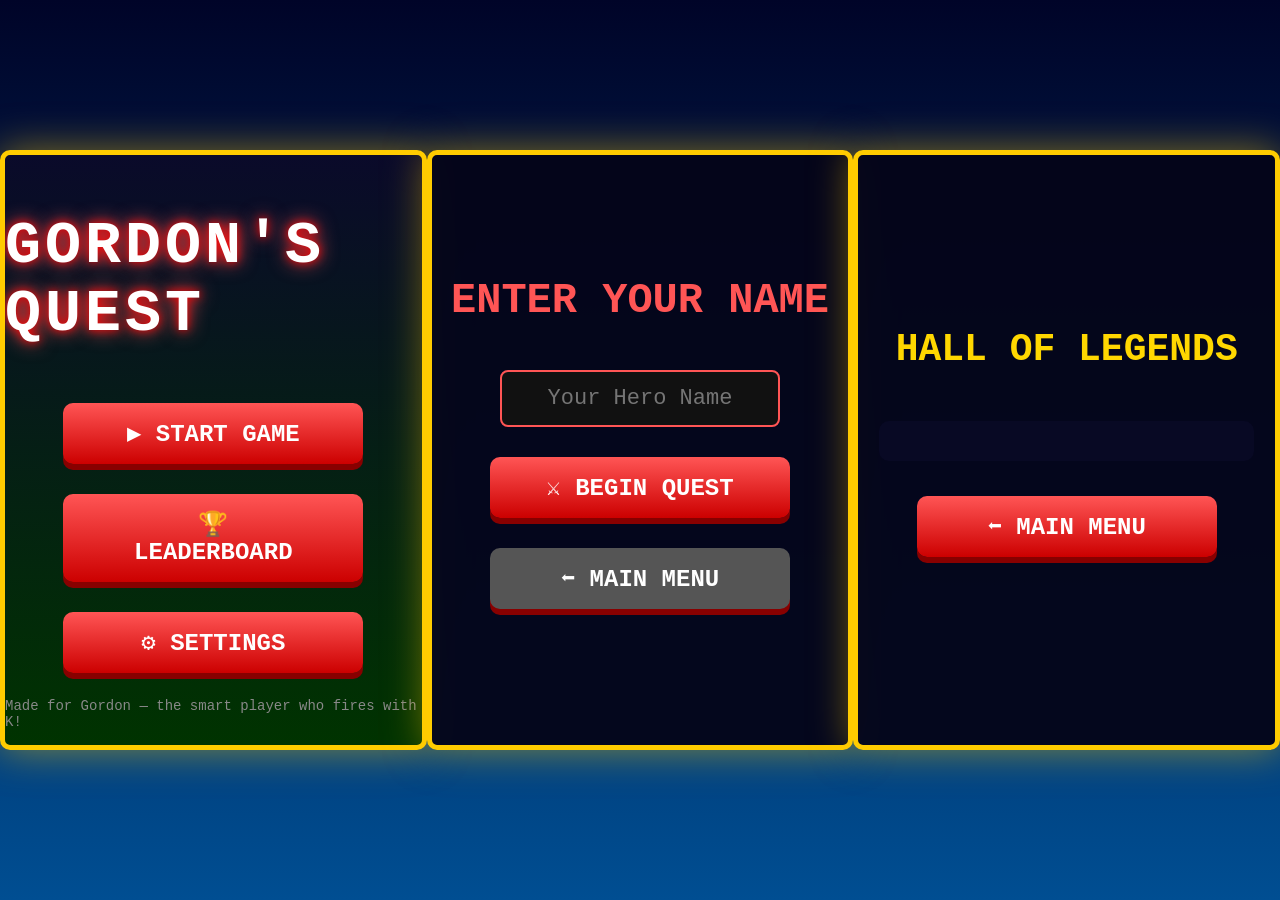
==== index.html @ d8ef6ba8 "Update index.html" ====
<!DOCTYPE html>
<html lang="en">
<head>
    <meta charset="UTF-8">
    <meta name="viewport" content="width=device-width, initial-scale=1.0">
    <title>Super Mario: Gordon's Quest</title>
    <style>
        * {
            margin: 0;
            padding: 0;
            box-sizing: border-box;
            font-family: 'Courier New', monospace;
        }
        body {
            background: linear-gradient(to bottom, #000428, #004e92);
            display: flex;
            justify-content: center;
            align-items: center;
            min-height: 100vh;
            overflow: hidden;
            color: white;
        }

        /* SCREENS */
        .screen {
            position: relative;
            width: 800px;
            height: 600px;
            background: #0a0a2a;
            border: 5px solid #ffcc00;
            border-radius: 10px;
            overflow: hidden;
            display: none;
            box-shadow: 0 0 40px rgba(255, 204, 0, 0.5);
        }

        #menuScreen {
            display: flex;
            flex-direction: column;
            justify-content: center;
            align-items: center;
            background: linear-gradient(to bottom, #0a0a2a, #003300);
        }

        .menu-title {
            font-size: 60px;
            margin-bottom: 40px;
            text-shadow: 0 0 10px #ff0000, 0 0 20px #ff5555;
            letter-spacing: 4px;
        }

        .menu-btn {
            background: linear-gradient(to bottom, #ff5555, #cc0000);
            color: white;
            border: none;
            padding: 16px 50px;
            font-size: 24px;
            margin: 15px 0;
            width: 300px;
            border-radius: 10px;
            cursor: pointer;
            box-shadow: 0 6px 0 #880000;
            font-weight: bold;
        }

        .menu-btn:hover {
            transform: translateY(-4px);
            box-shadow: 0 10px 0 #880000;
        }

        .auth-screen {
            display: flex;
            flex-direction: column;
            justify-content: center;
            align-items: center;
            background: rgba(5, 5, 25, 0.95);
        }

        input {
            padding: 14px;
            font-size: 22px;
            width: 280px;
            text-align: center;
            background: #111;
            color: white;
            border: 2px solid #ff5555;
            border-radius: 8px;
            margin: 15px 0;
        }

        #leaderboardList {
            width: 90%;
            max-height: 350px;
            overflow-y: auto;
            background: rgba(10, 10, 40, 0.7);
            border-radius: 10px;
            padding: 20px;
            margin: 20px 0;
        }

        .lb-entry {
            display: flex;
            justify-content: space-between;
            padding: 12px 0;
            border-bottom: 1px solid #444;
            font-size: 20px;
        }

        #settingsPanel {
            position: absolute;
            top: 50%;
            left: 50%;
            transform: translate(-50%, -50%);
            background: rgba(5, 5, 30, 0.95);
            color: #ffcc00;
            padding: 30px;
            border-radius: 12px;
            width: 85%;
            max-width: 500px;
            display: none;
            z-index: 10;
            border: 3px solid #ff5555;
        }

        .close-btn {
            position: absolute;
            top: 15px;
            right: 20px;
            background: #ff5555;
            color: white;
            border: none;
            width: 36px;
            height: 36px;
            border-radius: 50%;
            font-size: 20px;
            font-weight: bold;
            cursor: pointer;
        }

        #gameContainer canvas {
            display: block;
        }

        #hud, #bossHealthBar, #fireTimerDisplay, #flagInfo, #rainbowTimerDisplay {
            position: absolute;
            color: white;
            font-weight: bold;
            text-shadow: 2px 2px 0 #000;
            z-index: 15;
        }

        #hud { top: 20px; left: 20px; font-size: 22px; }
        #bossHealthBar { top: 20px; right: 20px; background: rgba(0,0,0,0.6); padding: 12px; border-radius: 10px; display: none; }
        #fireTimerDisplay { top: 70px; left: 20px; color: #ff6600; font-size: 20px; display: none; }
        #flagInfo { top: 100px; left: 20px; color: #ffff00; font-size: 20px; }
        #rainbowTimerDisplay { top: 130px; left: 20px; color: #ff00ff; font-size: 20px; display: none; }

        #bossHealth {
            height: 16px;
            background: linear-gradient(to right, #ff0000, #ffff00, #00ff00);
            border-radius: 8px;
            margin-top: 8px;
        }

        #modal {
            position: absolute;
            top: 50%;
            left: 50%;
            transform: translate(-50%, -50%);
            background: rgba(0, 0, 0, 0.92);
            color: white;
            padding: 50px;
            border-radius: 15px;
            text-align: center;
            z-index: 30;
            display: none;
            border: 4px solid #ffcc00;
        }

        #modal h2 {
            font-size: 56px;
            margin-bottom: 25px;
            color: #ff5555;
        }

        #modal p {
            font-size: 26px;
            margin-bottom: 30px;
            color: #ffcc00;
            line-height: 1.4;
        }

        #restartBtn {
            font-size: 22px;
            padding: 14px 50px;
            margin-top: 20px;
            background: linear-gradient(to bottom, #00ccff, #0066cc);
            color: white;
            border: none;
            border-radius: 10px;
            cursor: pointer;
            font-weight: bold;
            box-shadow: 0 6px 0 #004488;
        }

        #restartBtn:hover {
            background: linear-gradient(to bottom, #33ddff, #0088dd);
            transform: translateY(-3px);
            box-shadow: 0 8px 0 #004488;
        }

        button {
            font-size: 22px;
            padding: 14px 50px;
            margin-top: 20px;
            background: linear-gradient(to bottom, #ffcc00, #ff9900);
            color: #000;
            border: none;
            border-radius: 10px;
            cursor: pointer;
            font-weight: bold;
            box-shadow: 0 6px 0 #cc7a00;
        }

        button:hover {
            background: linear-gradient(to bottom, #ffdd55, #ffa500);
            transform: translateY(-3px);
            box-shadow: 0 8px 0 #cc7a00;
        }

        #controls {
            position: absolute;
            bottom: 20px;
            left: 20px;
            color: #aaa;
            font-size: 16px;
        }

        #credit {
            position: absolute;
            bottom: 15px;
            color: #888;
            font-size: 14px;
        }
    </style>
</head>
<body>
    <div id="menuScreen" class="screen" style="display:flex;">
        <h1 class="menu-title">GORDON'S QUEST</h1>
        <button class="menu-btn" onclick="showLogin()">▶️ START GAME</button>
        <button class="menu-btn" onclick="showLeaderboard()">🏆 LEADERBOARD</button>
        <button class="menu-btn" onclick="showSettings()">⚙️ SETTINGS</button>
        <div id="credit">Made for Gordon — the smart player who fires with K!</div>
    </div>

    <div id="loginScreen" class="screen auth-screen">
        <h2 style="font-size:42px; margin-bottom:30px; color:#ff5555;">ENTER YOUR NAME</h2>
        <input type="text" id="playerName" value="" maxlength="12" placeholder="Your Hero Name">
        <button class="menu-btn" onclick="startGame()">⚔️ BEGIN QUEST</button>
        <button class="menu-btn" style="background:#555;" onclick="showMenu()">⬅️ MAIN MENU</button>
    </div>

    <div id="leaderboardScreen" class="screen auth-screen">
        <h2 style="font-size:38px; margin-bottom:30px; color:gold;">HALL OF LEGENDS</h2>
        <div id="leaderboardList"></div>
        <button class="menu-btn" onclick="showMenu()">⬅️ MAIN MENU</button>
    </div>

    <div id="settingsPanel">
        <button class="close-btn" onclick="hideSettings()">✕</button>
        <h3 style="font-size:28px; margin-bottom:25px; color:#ffcc00;">🎮 SETTINGS</h3>
        <div style="display:flex; justify-content:space-between; margin:18px 0; font-size:20px;">
            <span>Fire Key:</span>
            <input type="text" id="fireKeyInput" value="K" maxlength="1" style="padding:10px; width:60px; text-align:center; background:#111; color:white; border:2px solid #ff5555; border-radius:6px; font-size:18px;">
        </div>
        <button class="menu-btn" onclick="saveSettings()" style="margin-top:25px;">💾 SAVE & APPLY</button>
    </div>

    <div id="gameContainer" class="screen">
        <canvas id="gameCanvas" width="800" height="600"></canvas>
        <div id="hud">
            <div>Level: <span id="level">1</span></div>
            <div>Score: <span id="score">0</span></div>
            <div>Coins: <span id="coins">0</span></div>
            <div>Lives: <span id="lives">3</span></div>
        </div>
        <div id="flagInfo">📍 Flag at X:2100 | Your Position: <span id="playerX">100</span></div>
        <div id="fireTimerDisplay">🔥 Fire Power: <span id="fireTime">15</span>s</div>
        <div id="rainbowTimerDisplay">🌈 Aura of Gordon: <span id="rainbowTime">67</span>s</div>
        <div id="bossHealthBar">
            BOWSER<br>
            <div id="bossHealth" style="width:200px;"></div>
        </div>
        <div id="modal">
            <h2 id="modalTitle">Level Complete!</h2>
            <p id="modalText">Score: 0</p>
            <button id="modalBtn" onclick="handleModalAction()">Next</button>
            <button id="restartBtn" onclick="restartFromModal()" style="display:none;">↻ Restart Game</button>
        </div>
        <div id="controls">WASD / Arrows: Move | W/↑/Space: Jump | K: Fire/Flight</div>
    </div>

    <script>
        // ===== CONFIG & STATE =====
        let currentPlayer = "";
        let fireKey = "K";
        let LB_KEY = 'mario_final_v42';
        let shake = { x: 0, y: 0, time: 0 };
        let particles = [];
        let rainbowInput = "";
        let rainbowCode = "lord67";

        // Initialize leaderboard
        if (!localStorage.getItem(LB_KEY)) {
            localStorage.setItem(LB_KEY, JSON.stringify([
                {name: 'MARIO', score: 8000},
                {name: 'LUIGI', score: 7200},
                {name: 'PEACH', score: 6500},
                {name: 'YOSHI', score: 5800},
                {name: 'TOAD', score: 5000}
            ]));
        }

        // ===== SCREEN NAVIGATION =====
        function showScreen(id) {
            document.querySelectorAll('.screen').forEach(s => s.style.display = 'none');
            document.getElementById(id).style.display = 'flex';
        }

        function showMenu() { 
            showScreen('menuScreen');
            if (window.gameLoopId) {
                cancelAnimationFrame(window.gameLoopId);
                window.gameLoopId = null;
            }
            // Reset all game variables
            game = null;
            player = null;
            boss = null;
            platforms = [];
            coins = [];
            enemies = [];
            powerUps = [];
            fireballs = [];
            bossFireballs = [];
        }

        function showLogin() { 
            showScreen('loginScreen');
            document.getElementById('playerName').value = '';
        }

        function showSettings() {
            document.getElementById('fireKeyInput').value = fireKey;
            document.getElementById('settingsPanel').style.display = 'block';
        }

        function hideSettings() { 
            document.getElementById('settingsPanel').style.display = 'none';
        }

        function saveSettings() {
            const key = document.getElementById('fireKeyInput').value.toUpperCase();
            if (key && key.length === 1) {
                fireKey = key;
                hideSettings();
                alert(`✅ Fire key set to: ${key}`);
            } else {
                alert("❌ Please enter a single key (e.g., K)");
            }
        }

        function updateLeaderboard() {
            const lb = document.getElementById('leaderboardList');
            const scores = JSON.parse(localStorage.getItem(LB_KEY));
            lb.innerHTML = scores.map((s, i) => 
                `<div class="lb-entry">
                    <span>${i+1}. ${s.name || 'Anonymous'}</span>
                    <span style="color:gold;">${s.score.toLocaleString()}</span>
                </div>`
            ).join('');
        }

        function showLeaderboard() {
            updateLeaderboard();
            showScreen('leaderboardScreen');
        }

        function startGame() {
            currentPlayer = document.getElementById('playerName').value.trim() || "Player";
            if (currentPlayer.length < 2) {
                alert("Name must be at least 2 characters!");
                return;
            }
            showScreen('gameContainer');
            initGame();
        }

        // ===== GAME ENGINE =====
        const canvas = document.getElementById('gameCanvas');
        const ctx = canvas.getContext('2d');
        
        const GRAVITY = 0.6;
        const JUMP_FORCE = -13;
        const MOVE_SPEED = 7;

        let game = {
            score: 0,
            coins: 0,
            lives: 3, // ✅ FIXED: Lives start at 3 and decrease
            currentLevel: 1,
            gameOver: false,
            cameraX: 0,
            levelComplete: false
        };

        let keys = {};

        const player = {
            x: 100,
            y: 400,
            width: 32,
            height: 32,
            velX: 0,
            velY: 0,
            jumping: false,
            grounded: false,
            powerUp: 'small',
            invincible: false,
            invincibleTimer: 0,
            fireTimer: 0,
            fireMaxTime: 900,
            facing: 1,
            lastFireTime: 0,
            isRainbow: false,
            rainbowTimer: 0,
            isFlying: false,
            flightPower: 0
        };

        let boss = {
            active: false,
            x: 1800,
            y: 550 - 64,
            width: 64,
            height: 64,
            health: 5,
            maxHealth: 5,
            fireCooldown: 0
        };

        // ===== LEVELS (11 LEVELS WITH LEVEL 3 FIXED) =====
        const levels = [
            {
                platforms: [
                    {x:0,y:550,w:600,h:50},
                    {x:700,y:550,w:400,h:50},
                    {x:1200,y:550,w:600,h:50},
                    {x:400,y:450,w:150,h:20},
                    {x:700,y:400,w:150,h:20},
                    {x:1000,y:350,w:150,h:20}
                ],
                coins: [{x:450,y:430},{x:750,y:380},{x:1050,y:330},{x:300,y:530}],
                enemies: [{x:850,y:518,type:'GOOMBA'},{x:1350,y:518,type:'KOOPA'}],
                powerUps: [{x:450,y:418,type:'mushroom'}],
                flag: {x:1700,y:550}
            },
            {
                platforms: [
                    {x:0,y:550,w:400,h:50},
                    {x:500,y:550,w:200,h:50},
                    {x:800,y:550,w:300,h:50},
                    {x:1200,y:550,w:400,h:50},
                    {x:1700,y:550,w:400,h:50},
                    {x:300,y:450,w:120,h:20},
                    {x:550,y:400,w:120,h:20}
                ],
                coins: [{x:350,y:430},{x:600,y:380},{x:850,y:530},{x:1100,y:530}],
                enemies: [
                    {x:650,y:518,type:'GOOMBA'},
                    {x:1050,y:518,type:'KOOPA'}
                ],
                powerUps: [{x:850,y:518,type:'fireFlower'}],
                flag: {x:2000,y:550}
            },
            {
                platforms: [
                    {x:0,y:550,w:300,h:50},
                    {x:400,y:550,w:150,h:50},
                    {x:650,y:550,w:150,h:50},
                    {x:900,y:550,w:200,h:50},
                    {x:1200,y:550,w:150,h:50},
                    {x:200,y:450,w:100,h:20},
                    {x:400,y:400,w:100,h:20},
                    {x:650,y:400,w:100,h:20},
                    {x:900,y:400,w:100,h:20},
                    {x:1300,y:500,w:100,h:20},
                    {x:1450,y:450,w:100,h:20},
                    {x:1600,y:400,w:100,h:20},
                    {x:1750,y:450,w:100,h:20},
                    {x:1900,y:500,w:100,h:20},
                    {x:2050,y:550,w:100,h:50}
                ],
                coins: [
                    {x:250,y:430},
                    {x:450,y:380},
                    {x:650,y:530},
                    {x:1325,y:480},
                    {x:1475,y:430},
                    {x:1625,y:380},
                    {x:1775,y:430},
                    {x:1925,y:480}
                ],
                enemies: [
                    {x:450,y:518,type:'GOOMBA'},
                    {x:750,y:518,type:'KOOPA'},
                    {x:1350,y:468,type:'GOOMBA'},
                    {x:1500,y:418,type:'KOOPA'},
                    {x:1650,y:368,type:'GOOMBA'}
                ],
                powerUps: [
                    {x:250,y:432,type:'mushroom'},
                    {x:1800,y:432,type:'fireFlower'}
                ],
                flag: {x:2100,y:550}
            },
            {
                platforms: [
                    {x:0,y:550,w:300,h:50},
                    {x:400,y:500,w:100,h:20},
                    {x:600,y:450,w:100,h:20},
                    {x:800,y:400,w:100,h:20},
                    {x:1000,y:450,w:100,h:20},
                    {x:1200,y:500,w:100,h:20},
                    {x:1400,y:550,w:500,h:50}
                ],
                coins: [{x:450,y:480},{x:650,y:430},{x:850,y:380},{x:1050,y:430}],
                enemies: [
                    {x:450,y:468,type:'GOOMBA'},
                    {x:650,y:418,type:'KOOPA'},
                    {x:850,y:368,type:'GOOMBA'}
                ],
                flag: {x:1800,y:550}
            },
            {
                platforms: [
                    {x:0,y:550,w:200,h:50},
                    {x:300,y:500,w:80,h:20},
                    {x:500,y:450,w:80,h:20},
                    {x:700,y:400,w:80,h:20},
                    {x:900,y:350,w:80,h:20},
                    {x:1100,y:400,w:80,h:20},
                    {x:1300,y:450,w:80,h:20},
                    {x:1500,y:550,w:400,h:50}
                ],
                coins: [{x:340,y:480},{x:540,y:430},{x:740,y:380},{x:940,y:330}],
                enemies: [
                    {x:350,y:468,type:'GOOMBA'},
                    {x:550,y:418,type:'KOOPA'},
                    {x:750,y:368,type:'GOOMBA'},
                    {x:950,y:318,type:'KOOPA'}
                ],
                flag: {x:1800,y:550}
            },
            {
                platforms: [
                    {x:0,y:550,w:250,h:50},
                    {x:350,y:500,w:90,h:20},
                    {x:550,y:450,w:90,h:20},
                    {x:750,y:400,w:90,h:20},
                    {x:950,y:350,w:90,h:20},
                    {x:1150,y:400,w:90,h:20},
                    {x:1350,y:450,w:90,h:20},
                    {x:1550,y:550,w:350,h:50}
                ],
                coins: [
                    {x:395,y:480},
                    {x:595,y:430},
                    {x:795,y:380},
                    {x:995,y:330},
                    {x:1195,y:430}
                ],
                enemies: [
                    {x:400,y:468,type:'GOOMBA'},
                    {x:600,y:418,type:'KOOPA'},
                    {x:800,y:368,type:'GOOMBA'},
                    {x:1000,y:318,type:'KOOPA'}
                ],
                flag: {x:1800,y:550}
            },
            {
                platforms: [
                    {x:0,y:550,w:300,h:50},
                    {x:400,y:520,w:100,h:20},
                    {x:600,y:490,w:100,h:20},
                    {x:800,y:460,w:100,h:20},
                    {x:1000,y:490,w:100,h:20},
                    {x:1200,y:520,w:100,h:20},
                    {x:1400,y:550,w:500,h:50}
                ],
                coins: [
                    {x:450,y:500},
                    {x:650,y:470},
                    {x:850,y:440},
                    {x:1050,y:470},
                    {x:1250,y:500}
                ],
                enemies: [
                    {x:450,y:488,type:'GOOMBA'},
                    {x:650,y:458,type:'KOOPA'},
                    {x:850,y:428,type:'GOOMBA'}
                ],
                flag: {x:1800,y:550}
            },
            {
                platforms: [
                    {x:0,y:550,w:200,h:50},
                    {x:300,y:530,w:80,h:20},
                    {x:500,y:510,w:80,h:20},
                    {x:700,y:490,w:80,h:20},
                    {x:900,y:510,w:80,h:20},
                    {x:1100,y:530,w:80,h:20},
                    {x:1300,y:550,w:300,h:50}
                ],
                coins: [
                    {x:340,y:510},
                    {x:540,y:490},
                    {x:740,y:470},
                    {x:940,y:490}
                ],
                enemies: [
                    {x:350,y:508,type:'GOOMBA'},
                    {x:550,y:488,type:'KOOPA'},
                    {x:750,y:468,type:'GOOMBA'},
                    {x:950,y:488,type:'KOOPA'}
                ],
                flag: {x:1500,y:550}
            },
            {
                platforms: [
                    {x:0,y:550,w:250,h:50},
                    {x:350,y:540,w:90,h:20},
                    {x:550,y:530,w:90,h:20},
                    {x:750,y:520,w:90,h:20},
                    {x:950,y:530,w:90,h:20},
                    {x:1150,y:540,w:90,h:20},
                    {x:1350,y:550,w:350,h:50}
                ],
                coins: [
                    {x:395,y:520},
                    {x:595,y:510},
                    {x:795,y:500},
                    {x:995,y:510}
                ],
                enemies: [
                    {x:400,y:518,type:'GOOMBA'},
                    {x:600,y:508,type:'KOOPA'},
                    {x:800,y:508,type:'GOOMBA'}
                ],
                flag: {x:1600,y:550}
            },
            {
                platforms: [
                    {x:0,y:550,w:800,h:50},
                    {x:1000,y:550,w:800,h:50},
                    {x:400,y:450,w:120,h:20},
                    {x:1400,y:450,w:120,h:20}
                ],
                isBossLevel: true,
                flag: {x:1700,y:550}
            },
            {
                platforms: [{x:0,y:550,w:500,h:50},{x:600,y:550,w:500,h:50}],
                flag: {x:1000,y:550}
            }
        ];

        let platforms = [], coins = [], enemies = [], powerUps = [], fireballs = [], bossFireballs = [];

        // ===== INPUT HANDLING =====
        document.addEventListener('keydown', (e) => {
            keys[e.code] = true;
            if (e.code === 'KeyA') keys['ArrowLeft'] = true;
            if (e.code === 'KeyD') keys['ArrowRight'] = true;
            
            // ✅ RAINBOW CODE: Type "lord67"
            rainbowInput += e.key.toLowerCase();
            if (rainbowInput.endsWith(rainbowCode)) {
                activateRainbowMode();
                rainbowInput = "";
            }
            if (rainbowInput.length > 10) rainbowInput = rainbowInput.slice(-10);
            
            if ((e.code === 'Space' || e.code === 'KeyW' || e.code === 'ArrowUp') && player.grounded) {
                player.velY = JUMP_FORCE;
                player.grounded = false;
                screenShake(3, 8);
            }
            
            if (e.key.toUpperCase() === fireKey && player.powerUp === 'fire') {
                shootFireball();
            }
            
            // ✅ FIXED: Press K during aura to fly up 20px
            if (e.key.toUpperCase() === fireKey && player.isRainbow && !player.isFlying) {
                player.isFlying = true;
                player.flightPower = 20; // 20px upward boost
                player.velY = -10; // Strong upward velocity
                createParticles(player.x + 16, player.y, 10, { color: '#00ffff', size: 3, life: 20 });
                screenShake(5, 10);
            }
            
            if (e.key.toUpperCase() === fireKey && boss.active) {
                boss.health--;
                createParticles(boss.x, boss.y, 15, { color: '#ff5555', size: 3, life: 30 });
                screenShake(8, 15);
                if (boss.health <= 0) {
                    boss.active = false;
                    game.score += 5000;
                    updateHUD();
                    setTimeout(() => completeLevel(), 500);
                }
            }
        });

        document.addEventListener('keyup', (e) => {
            keys[e.code] = false;
            if (e.code === 'KeyA') keys['ArrowLeft'] = false;
            if (e.code === 'KeyD') keys['ArrowRight'] = false;
        });

        // ===== GAME FUNCTIONS =====
        function initGame() {
            resetGame();
            gameLoop();
        }

        function resetGame() {
            game = { score: 0, coins: 0, lives: 3, currentLevel: 1, gameOver: false, cameraX: 0, levelComplete: false };
            player.powerUp = 'small';
            player.invincible = false;
            player.invincibleTimer = 0;
            player.fireTimer = 0;
            player.facing = 1;
            player.lastFireTime = 0;
            player.isRainbow = false;
            player.rainbowTimer = 0;
            player.isFlying = false;
            player.flightPower = 0;
            loadLevel(1);
            updateHUD();
            document.getElementById('modal').style.display = 'none';
            document.getElementById('bossHealthBar').style.display = 'none';
            document.getElementById('fireTimerDisplay').style.display = 'none';
            document.getElementById('rainbowTimerDisplay').style.display = 'none';
        }

        function loadLevel(levelNum) {
            const level = levels[levelNum - 1];
            if (!level) {
                showModal('🏆 QUEST COMPLETE!', `You saved the kingdom!\nFinal Score: ${game.score.toLocaleString()}`, 'Main Menu', 'menu');
                return;
            }
            
            platforms = level.platforms.map(p => ({...p}));
            coins = level.coins ? level.coins.map(c => ({...c, collected: false})) : [];
            enemies = level.enemies ? level.enemies.map(e => ({...e, active: true, direction: 1, speed: e.speed || (e.type.includes('FAST') ? 2.5 : e.type.includes('LAVA') ? 2 : e.type.includes('FLYING') ? 0.5 : (e.type === 'GOOMBA' ? 1.5 : 1))})) : [];
            powerUps = level.powerUps ? level.powerUps.map(p => ({...p, collected: false})) : [];
            fireballs = [];
            bossFireballs = [];
            
            player.x = 100;
            player.y = 400;
            player.velX = 0;
            player.velY = 0;
            game.cameraX = 0;
            game.levelComplete = false;
            
            boss = {
                active: level.isBossLevel,
                x: 1800,
                y: 550 - 64,
                width: 64,
                height: 64,
                health: 5,
                maxHealth: 5,
                fireCooldown: 0
            };
            
            document.getElementById('bossHealthBar').style.display = level.isBossLevel ? 'block' : 'none';
        }

        function activateRainbowMode() {
            player.isRainbow = true;
            player.rainbowTimer = 4020; // 67 seconds at 60fps
            game.score += 1000;
            updateHUD();
            screenShake(15, 30);
            alert("🌈 GORDON'S AURA ACTIVATED!\nPress K to fly up 20px! You're invincible for 67s!");
        }

        function shootFireball() {
            const now = Date.now();
            
            if (now - player.lastFireTime < 1000) return;
            
            player.lastFireTime = now;
            
            if (keys['ArrowLeft'] || keys['KeyA']) player.facing = -1;
            else if (keys['ArrowRight'] || keys['KeyD']) player.facing = 1;
            
            fireballs.push({
                x: player.x + (player.facing > 0 ? player.width : 0),
                y: player.y + player.height / 2,
                vx: player.facing * 8,
                vy: 0.5,
                radius: 8
            });
            
            createParticles(
                player.x + (player.facing > 0 ? player.width : 0), 
                player.y + 16, 
                5, 
                { color: '#ff6600', size: 2, life: 15 }
            );
        }

        function screenShake(intensity = 5, duration = 10) {
            shake.time = duration;
            shake.intensity = intensity;
        }

        function createParticles(x, y, count, options = {}) {
            const { color = '#ffffff', size = 2, life = 20 } = options;
            for (let i = 0; i < count; i++) {
                particles.push({
                    x, y,
                    vx: (Math.random() - 0.5) * 6,
                    vy: (Math.random() - 0.5) * 6,
                    radius: size + Math.random() * size,
                    life,
                    color
                });
            }
        }

        function updateShake() {
            if (shake.time > 0) {
                shake.x = (Math.random() - 0.5) * shake.intensity;
                shake.y = (Math.random() - 0.5) * shake.intensity;
                shake.time--;
            } else {
                shake.x = 0;
                shake.y = 0;
            }
        }

        function updateParticles() {
            particles = particles.filter(p => {
                p.x += p.vx;
                p.y += p.vy;
                p.vy += 0.1;
                p.life--;
                p.radius *= 0.98;
                return p.life > 0 && p.x > -100 && p.x < 900 && p.y > -100 && p.y < 700;
            });
        }

        function drawParticles() {
            particles.forEach(p => {
                const alpha = p.life / p.life;
                ctx.globalAlpha = 0.8;
                ctx.fillStyle = p.color;
                ctx.beginPath();
                ctx.arc(p.x - game.cameraX + shake.x, p.y + shake.y, p.radius, 0, Math.PI * 2);
                ctx.fill();
                ctx.globalAlpha = 1;
            });
        }

        function updatePlayer() {
            if (game.levelComplete) return;
            
            player.velX = 0;
            if (keys['ArrowLeft'] || keys['KeyA']) {
                player.velX = -MOVE_SPEED;
                player.facing = -1;
            } else if (keys['ArrowRight'] || keys['KeyD']) {
                player.velX = MOVE_SPEED;
                player.facing = 1;
            }
            
            if (player.isFlying && player.flightPower > 0) {
                player.velY = -10;
                player.flightPower--;
                if (player.flightPower <= 0) {
                    player.isFlying = false;
                }
            } else {
                player.velY += GRAVITY;
            }
            
            player.x += player.velX;
            player.y += player.velY;
            
            player.grounded = false;
            const h = player.powerUp === 'big' || player.powerUp === 'fire' ? 48 : 32;
            
            platforms.forEach(p => {
                if (player.x + 32 > p.x && player.x < p.x + p.w &&
                    player.y + h > p.y && player.y + h < p.y + 20 && player.velY >= 0) {
                    player.y = p.y - h;
                    player.velY = 0;
                    player.grounded = true;
                }
            });
            
            if (player.y > 650) loseLife();
            
            game.cameraX = Math.max(0, player.x - 350);
            document.getElementById('playerX').textContent = Math.floor(player.x);
        }

        // ✅ ENEMIES ON PLATFORMS
        function updateEnemies() {
            enemies.forEach(e => {
                if (!e.active) return;

                e.x += e.speed * e.direction;

                let platform = null;
                platforms.forEach(p => {
                    if (e.x + 32 > p.x && e.x < p.x + p.w &&
                        e.y + 32 >= p.y - 5 && e.y + 32 <= p.y + 5) {
                        platform = p;
                    }
                });

                if (platform) {
                    e.y = platform.y - 32;
                    if (e.x <= platform.x || e.x + 32 >= platform.x + platform.w) {
                        e.direction *= -1;
                    }
                } else {
                    e.y += GRAVITY;
                    if (e.y > 600) e.active = false;
                }

                const h = player.powerUp === 'big' || player.powerUp === 'fire' ? 48 : 32;
                if (player.x + 32 > e.x && player.x < e.x + 32 &&
                    player.y + h > e.y && player.y < e.y + 32) {
                    if (player.velY > 0 && player.y + h < e.y + 20) {
                        e.active = false;
                        player.velY = -8;
                        game.score += 200;
                        updateHUD();
                        screenShake(4, 10);
                        createParticles(e.x + 16, e.y + 32, 8, { color: '#aaaaaa', size: 2, life: 20 });
                    } else {
                        // ✅ FIXED: DIRECT DAMAGE (NO AURA IMMUNITY CHECK)
                        hitPlayer();
                    }
                }
            });
        }

        function updateBoss() {
            if (!boss.active) return;
            
            if (boss.fireCooldown > 0) {
                boss.fireCooldown--;
            } else {
                bossFireballs.push({
                    x: boss.x,
                    y: boss.y + 32,
                    vx: -4,
                    vy: 0,
                    radius: 10
                });
                boss.fireCooldown = 120;
                screenShake(5, 10);
            }
            
            const w = (boss.health / boss.maxHealth) * 200;
            document.getElementById('bossHealth').style.width = `${Math.max(0, w)}px`;
        }

        // ✅ FIREBALLS NOW KILL ENEMIES
        function updateFireballs() {
            fireballs = fireballs.filter(f => {
                f.x += f.vx;
                f.y += f.vy + 0.3;

                for (let i = 0; i < enemies.length; i++) {
                    const e = enemies[i];
                    if (e.active && 
                        f.x > e.x && 
                        f.x < e.x + 32 && 
                        f.y > e.y && 
                        f.y < e.y + 32) {
                        e.active = false;
                        game.score += 200;
                        updateHUD();
                        screenShake(4, 10);
                        createParticles(e.x + 16, e.y + 16, 10, { 
                            color: '#ff5555', 
                            size: 3, 
                            life: 30 
                        });
                        return false;
                    }
                }

                return f.y < 600 && f.x > -100 && f.x < 2200;
            });
            
            bossFireballs = bossFireballs.filter(f => {
                f.x += f.vx;
                f.y += f.vy + 0.3;
                
                const h = player.powerUp === 'big' || player.powerUp === 'fire' ? 48 : 32;
                if (!player.invincible &&
                    player.x + 32 > f.x - f.radius &&
                    player.x < f.x + f.radius &&
                    player.y + h > f.y - f.radius &&
                    player.y < f.y + f.radius) {
                    hitPlayer();
                    return false;
                }
                return f.y < 600 && f.x > -100;
            });
        }

        function updatePowerUps() {
            powerUps.forEach(p => {
                if (!p.collected) {
                    const dx = player.x + 16 - p.x;
                    const dy = player.y + (player.powerUp === 'big' ? 24 : 16) - p.y;
                    if (Math.sqrt(dx*dx + dy*dy) < 25) {
                        p.collected = true;
                        if (p.type === 'mushroom') {
                            if (player.powerUp === 'small') {
                                player.powerUp = 'big';
                                player.y -= 16;
                            }
                            game.score += 500;
                        } else if (p.type === 'fireFlower') {
                            const wasSmall = player.powerUp === 'small';
                            player.powerUp = 'fire';
                            player.fireTimer = player.fireMaxTime;
                            if (wasSmall) player.y -= 16;
                            game.score += 1000;
                            document.getElementById('fireTimerDisplay').style.display = 'block';
                        }
                        updateHUD();
                        createParticles(p.x, p.y, 20, { 
                            color: p.type === 'fireFlower' ? '#00ff00' : '#ff0000', 
                            size: 3, 
                            life: 40 
                        });
                    }
                }
            });
        }

        function updateCoins() {
            coins.forEach(c => {
                if (!c.collected) {
                    const dx = player.x + 16 - c.x;
                    const dy = player.y + (player.powerUp === 'big' ? 24 : 16) - c.y;
                    if (Math.sqrt(dx*dx + dy*dy) < 20) {
                        c.collected = true;
                        game.coins++;
                        game.score += 100;
                        updateHUD();
                        createParticles(c.x, c.y, 10, { color: '#ffd700', size: 2, life: 30 });
                    }
                }
            });
        }

        function hitPlayer() {
            if (player.powerUp === 'fire') {
                player.powerUp = 'big';
                player.invincible = true;
                player.invincibleTimer = 120;
                player.fireTimer = 0;
                document.getElementById('fireTimerDisplay').style.display = 'none';
            } else if (player.powerUp === 'big') {
                player.powerUp = 'small';
                player.y += 16;
                player.invincible = true;
                player.invincibleTimer = 120;
            } else {
                loseLife(); // ✅ FIXED: This now calls loseLife()
            }
            screenShake(8, 15);
        }

        // ✅ FIXED: On death, decrease lives and restart game
        function loseLife() {
            game.lives--; // ✅ CRITICAL: Lives actually decrease
            updateHUD();
            
            if (game.lives <= 0) {
                saveScore();
                showMenu();
                const finalScore = game.score;
                showModal(
                    'Game Over!', 
                    `Final Score: ${finalScore.toLocaleString()}`, 
                    'Restart', 
                    'restart',
                    true // showRestart = true
                );
            } else {
                // ✅ Reset player position and invincibility
                player.x = 100;
                player.y = 400;
                player.velX = 0;
                player.velY = 0;
                player.invincible = true;
                player.invincibleTimer = 120;
            }
        }

        function checkFlag() {
            const flag = levels[game.currentLevel - 1].flag;
            if (!flag || boss.active) return;
            
            if (player.x + 32 > flag.x && player.x < flag.x + 8) {
                completeLevel();
            }
        }

        function completeLevel() {
            game.score += 1000;
            game.currentLevel++;
            updateHUD();
            
            if (game.currentLevel > levels.length) {
                showModal(
                    '🏆 QUEST COMPLETE!', 
                    `You saved the kingdom!\nFinal Score: ${game.score.toLocaleString()}`, 
                    'Main Menu', 
                    'menu'
                );
            } else {
                showModal(
                    '🌟 Level Complete!', 
                    `Score: ${game.score}`, 
                    'Next Level', 
                    'next'
                );
            }
        }

        function nextLevel() {
            loadLevel(game.currentLevel);
        }

        function updateHUD() {
            document.getElementById('level').textContent = game.currentLevel;
            document.getElementById('score').textContent = game.score;
            document.getElementById('coins').textContent = game.coins;
            document.getElementById('lives').textContent = game.lives; // ✅ FIXED: Lives display updates
        }

        function updateFireTimer() {
            if (player.powerUp === 'fire') {
                player.fireTimer--;
                const secondsLeft = Math.ceil(player.fireTimer / 60);
                document.getElementById('fireTime').textContent = secondsLeft;
                document.getElementById('fireTimerDisplay').style.display = 'block';
                
                if (player.fireTimer <= 0) {
                    player.powerUp = 'big';
                    document.getElementById('fireTimerDisplay').style.display = 'none';
                }
            } else {
                document.getElementById('fireTimerDisplay').style.display = 'none';
            }
        }

        function updateRainbowTimer() {
            if (player.isRainbow) {
                player.rainbowTimer--;
                const secondsLeft = Math.ceil(player.rainbowTimer / 60);
                document.getElementById('rainbowTime').textContent = secondsLeft;
                document.getElementById('rainbowTimerDisplay').style.display = 'block';
                
                if (player.rainbowTimer <= 0) {
                    player.isRainbow = false;
                    player.isFlying = false;
                    document.getElementById('rainbowTimerDisplay').style.display = 'none';
                }
            } else {
                document.getElementById('rainbowTimerDisplay').style.display = 'none';
            }
        }

        function showModal(title, text, btnText, action, showRestart = false) {
            document.getElementById('modalTitle').textContent = title;
            document.getElementById('modalText').textContent = text;
            document.getElementById('modalBtn').textContent = btnText;
            document.getElementById('modalBtn').style.display = 'inline-block';
            window.modalAction = action;
            
            const restartBtn = document.getElementById('restartBtn');
            if (showRestart) {
                restartBtn.style.display = 'inline-block';
                restartBtn.textContent = '↻ Restart Game';
            } else {
                restartBtn.style.display = 'none';
            }
            
            document.getElementById('modal').style.display = 'block';
        }

        function handleModalAction() {
            document.getElementById('modal').style.display = 'none';
            if (window.modalAction === 'menu') {
                showMenu();
            } else if (window.modalAction === 'next') {
                nextLevel();
            } else if (window.modalAction === 'restart') {
                resetGame();
                gameLoop();
            }
        }

        function restartFromModal() {
            document.getElementById('modal').style.display = 'none';
            resetGame();
            gameLoop();
        }

        function saveScore() {
            try {
                const scores = JSON.parse(localStorage.getItem(LB_KEY));
                const nameToSave = currentPlayer || "Anonymous";
                
                // Remove any existing entry with the same name
                const filteredScores = scores.filter(entry => entry.name !== nameToSave);
                
                // Add new score
                filteredScores.push({name: nameToSave, score: game.score});
                
                // Sort and keep top 10
                filteredScores.sort((a, b) => b.score - a.score);
                const topScores = filteredScores.slice(0, 10);
                
                localStorage.setItem(LB_KEY, JSON.stringify(topScores));
            } catch (e) {
                console.warn("Local storage not available, using fallback");
            }
        }

        // ===== DRAWING =====
        function drawBackground() {
            ctx.fillStyle = '#5c94fc';
            ctx.fillRect(0, 0, 800, 400);
            ctx.fillStyle = '#003300';
            ctx.fillRect(0, 400, 800, 200);
        }

        function drawPlayer() {
            const h = player.powerUp === 'big' || player.powerUp === 'fire' ? 48 : 32;
            
            if (player.isRainbow) {
                // Glow effect
                ctx.shadowColor = '#ff00ff';
                ctx.shadowBlur = 15;
                ctx.fillStyle = '#ffffff';
                ctx.fillRect(player.x - game.cameraX + shake.x, player.y + shake.y, 32, 12);
                ctx.fillStyle = '#0000ff';
                ctx.fillRect(player.x - game.cameraX + shake.x + 6, player.y + shake.y + 12, 20, h - 12);
                ctx.fillStyle = '#ffcc99';
                ctx.fillRect(player.x - game.cameraX + shake.x + 8, player.y + shake.y + 24, 16, 10);
                ctx.shadowBlur = 0;
                
                // Flying particles
                if (player.isFlying) {
                    createParticles(player.x + 16, player.y, 5, { color: '#00ffff', size: 2, life: 15 });
                }
                
                // Pulsating aura
                const pulse = 1 + Math.sin(Date.now() / 100) * 0.2;
                ctx.strokeStyle = '#ff00ff';
                ctx.lineWidth = 3;
                ctx.beginPath();
                ctx.arc(
                    player.x - game.cameraX + shake.x + 16, 
                    player.y + shake.y + h/2, 
                    20 * pulse, 
                    0, 
                    Math.PI * 2
                );
                ctx.stroke();
            } else {
                // Normal Mario
                ctx.fillStyle = player.powerUp === 'fire' ? '#ffffff' : '#ff0000';
                ctx.fillRect(player.x - game.cameraX + shake.x, player.y + shake.y, 32, 12);
                ctx.fillStyle = player.powerUp === 'fire' ? '#ffffff' : '#0000ff';
                ctx.fillRect(player.x - game.cameraX + shake.x + 6, player.y + shake.y + 12, 20, h - 12);
                ctx.fillStyle = '#ffcc99';
                ctx.fillRect(player.x - game.cameraX + shake.x + 8, player.y + shake.y + 24, 16, 10);
            }
        }

        function drawBoss() {
            if (!boss.active) return;
            ctx.fillStyle = '#8B0000';
            ctx.fillRect(boss.x - game.cameraX + shake.x, boss.y + shake.y, 64, 64);
        }

        function drawPlatforms() {
            platforms.forEach(p => {
                ctx.fillStyle = '#8B4513';
                ctx.fillRect(p.x - game.cameraX + shake.x, p.y + shake.y, p.w, p.h);
            });
        }

        function drawCoins() {
            coins.forEach(c => {
                if (!c.collected) {
                    ctx.fillStyle = '#FFD700';
                    ctx.beginPath();
                    ctx.arc(c.x - game.cameraX + shake.x, c.y + shake.y, 10, 0, Math.PI * 2);
                    ctx.fill();
                    ctx.fillStyle = '#FFA500';
                    ctx.beginPath();
                    ctx.arc(c.x - game.cameraX + shake.x, c.y + shake.y, 6, 0, Math.PI * 2);
                    ctx.fill();
                }
            });
        }

        function drawPowerUps() {
            powerUps.forEach(p => {
                if (!p.collected) {
                    if (p.type === 'mushroom') {
                        ctx.fillStyle = '#ff0000';
                        ctx.beginPath();
                        ctx.arc(p.x - game.cameraX + shake.x, p.y + shake.y - 8, 12, Math.PI, 0);
                        ctx.fill();
                        ctx.fillStyle = '#fff';
                        ctx.beginPath();
                        ctx.arc(p.x - game.cameraX + shake.x - 6, p.y + shake.y - 10, 4, 0, Math.PI * 2);
                        ctx.fill();
                        ctx.beginPath();
                        ctx.arc(p.x - game.cameraX + shake.x + 6, p.y + shake.y - 10, 4, 0, Math.PI * 2);
                        ctx.fill();
                        ctx.fillStyle = '#ffcc99';
                        ctx.fillRect(p.x - game.cameraX + shake.x - 6, p.y + shake.y - 4, 12, 8);
                    } else if (p.type === 'fireFlower') {
                        ctx.fillStyle = '#00ff00';
                        ctx.fillRect(p.x - game.cameraX + shake.x - 3, p.y + shake.y - 8, 6, 16);
                        ctx.fillStyle = '#ff6600';
                        ctx.beginPath();
                        ctx.arc(p.x - game.cameraX + shake.x, p.y + shake.y - 12, 8, 0, Math.PI * 2);
                        ctx.fill();
                        ctx.fillStyle = '#ffff00';
                        ctx.beginPath();
                        ctx.arc(p.x - game.cameraX + shake.x, p.y + shake.y - 12, 4, 0, Math.PI * 2);
                        ctx.fill();
                    }
                }
            });
        }

        function drawEnemies() {
            enemies.forEach(e => {
                if (e.active) {
                    ctx.fillStyle = e.type === 'GOOMBA' ? '#8B0000' : '#008000';
                    ctx.fillRect(e.x - game.cameraX + shake.x, e.y + shake.y, 32, 32);
                }
            });
        }

        function drawFireballs() {
            fireballs.forEach(f => {
                ctx.fillStyle = '#ff6600';
                ctx.beginPath();
                ctx.arc(f.x - game.cameraX + shake.x, f.y + shake.y, f.radius, 0, Math.PI * 2);
                ctx.fill();
                ctx.fillStyle = '#ffff00';
                ctx.beginPath();
                ctx.arc(f.x - game.cameraX + shake.x, f.y + shake.y, f.radius/2, 0, Math.PI * 2);
                ctx.fill();
            });
            
            bossFireballs.forEach(f => {
                ctx.fillStyle = '#ff0000';
                ctx.beginPath();
                ctx.arc(f.x - game.cameraX + shake.x, f.y + shake.y, f.radius, 0, Math.PI * 2);
                ctx.fill();
            });
        }

        function drawFlag() {
            const flag = levels[game.currentLevel - 1].flag;
            if (!flag) return;
            
            ctx.fillStyle = '#228B22';
            ctx.fillRect(flag.x - game.cameraX + shake.x, flag.y - 100 + shake.y, 10, 100);
            ctx.fillStyle = '#ff0000';
            ctx.beginPath();
            ctx.moveTo(flag.x - game.cameraX + shake.x + 10, flag.y - 100 + shake.y);
            ctx.lineTo(flag.x - game.cameraX + shake.x + 50, flag.y - 85 + shake.y);
            ctx.lineTo(flag.x - game.cameraX + shake.x + 10, flag.y - 70 + shake.y);
            ctx.closePath();
            ctx.fill();
            
            ctx.font = 'bold 16px Courier New';
            ctx.fillStyle = '#ffff00';
            ctx.textAlign = 'center';
            ctx.fillText('FLAG!', flag.x - game.cameraX + shake.x + 30, flag.y - 120 + shake.y);
            ctx.textAlign = 'left';
        }

        // ===== GAME LOOP =====
        function gameLoop() {
            if (game.levelComplete) return;
            
            updatePlayer();
            updateEnemies();
            updateCoins();
            updatePowerUps();
            updateFireballs();
            updateParticles();
            updateShake();
            updateFireTimer();
            updateRainbowTimer();
            if (boss.active) updateBoss();
            checkFlag();
            
            drawBackground();
            drawPlatforms();
            drawCoins();
            drawPowerUps();
            drawEnemies();
            drawFireballs();
            if (boss.active) drawBoss();
            drawFlag();
            drawPlayer();
            drawParticles();
            
            window.gameLoopId = requestAnimationFrame(gameLoop);
        }
    </script>
</body>
</html>
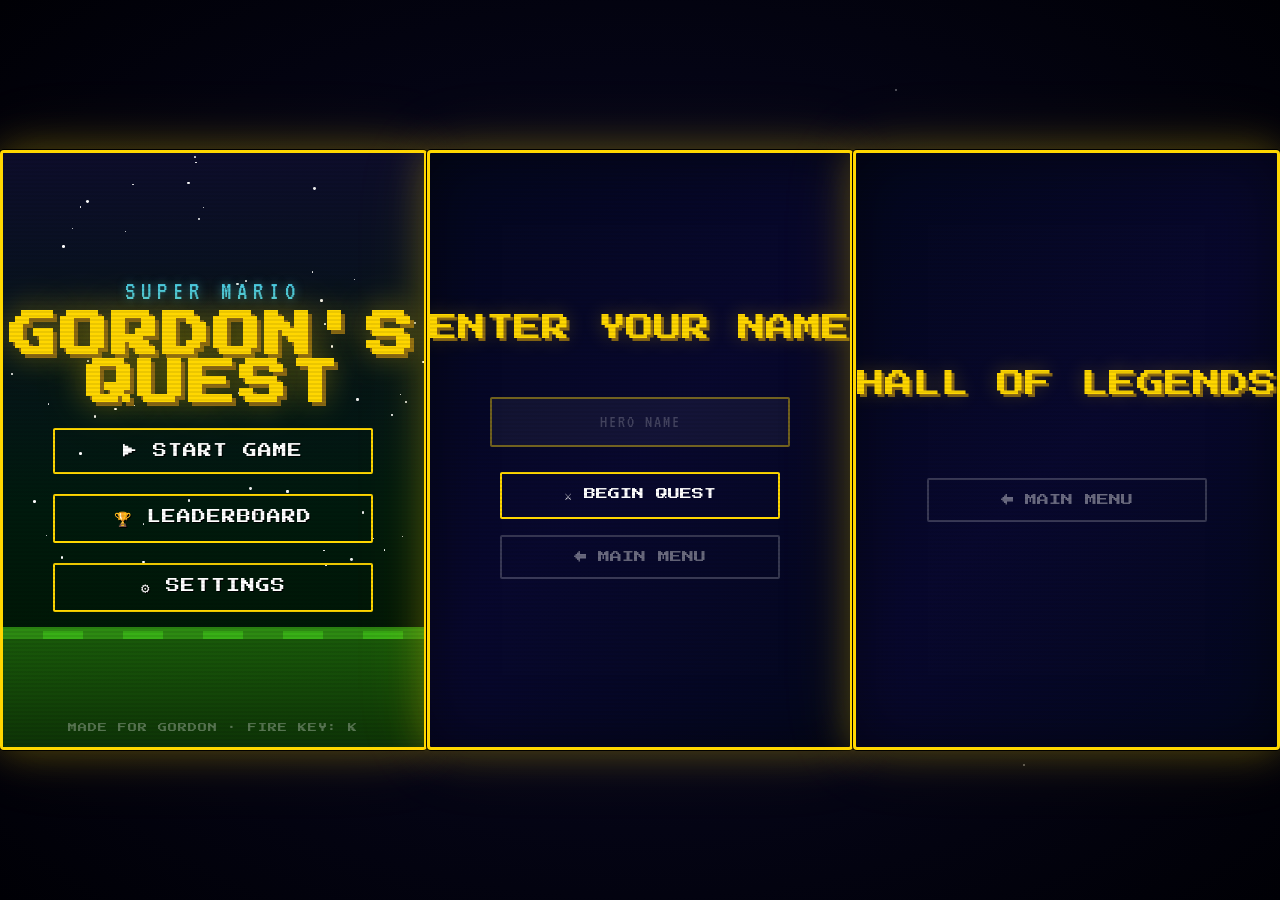
==== commit f6849d7c: "Update index.html" ====
--- a/index.html
+++ b/index.html
@@ -3,1451 +3,1907 @@
 <head>
     <meta charset="UTF-8">
     <meta name="viewport" content="width=device-width, initial-scale=1.0">
-    <title>Super Mario: Gordon's Quest</title>
+    <title>Gordon's Quest</title>
     <style>
-        * {
-            margin: 0;
-            padding: 0;
-            box-sizing: border-box;
-            font-family: 'Courier New', monospace;
-        }
+        @import url('https://fonts.googleapis.com/css2?family=Press+Start+2P&family=VT323:wght@400&display=swap');
+
+        * { margin: 0; padding: 0; box-sizing: border-box; }
+
+        :root {
+            --gold: #FFD700;
+            --red: #E63946;
+            --blue: #023E8A;
+            --sky: #48CAE4;
+            --dark: #03071E;
+            --accent: #F77F00;
+        }
+
         body {
-            background: linear-gradient(to bottom, #000428, #004e92);
+            background: radial-gradient(ellipse at center, #0a0a2a 0%, #000005 100%);
             display: flex;
             justify-content: center;
             align-items: center;
             min-height: 100vh;
             overflow: hidden;
-            color: white;
-        }
-
-        /* SCREENS */
+            font-family: 'Press Start 2P', monospace;
+        }
+
+        /* Star field */
+        body::before {
+            content: '';
+            position: fixed;
+            inset: 0;
+            background-image:
+                radial-gradient(1px 1px at 20% 30%, white 0%, transparent 100%),
+                radial-gradient(1px 1px at 70% 10%, white 0%, transparent 100%),
+                radial-gradient(1px 1px at 45% 80%, rgba(255,255,255,0.6) 0%, transparent 100%),
+                radial-gradient(1px 1px at 90% 50%, white 0%, transparent 100%),
+                radial-gradient(1px 1px at 10% 60%, rgba(255,255,255,0.4) 0%, transparent 100%),
+                radial-gradient(1px 1px at 55% 20%, white 0%, transparent 100%),
+                radial-gradient(1px 1px at 35% 70%, rgba(255,255,255,0.7) 0%, transparent 100%),
+                radial-gradient(1px 1px at 80% 85%, white 0%, transparent 100%);
+            pointer-events: none;
+            z-index: 0;
+        }
+
         .screen {
             position: relative;
             width: 800px;
             height: 600px;
-            background: #0a0a2a;
-            border: 5px solid #ffcc00;
-            border-radius: 10px;
+            background: #0a0a1e;
+            border: 3px solid var(--gold);
+            border-radius: 4px;
             overflow: hidden;
             display: none;
-            box-shadow: 0 0 40px rgba(255, 204, 0, 0.5);
-        }
-
+            box-shadow:
+                0 0 0 1px #000,
+                0 0 40px rgba(255, 215, 0, 0.3),
+                0 0 80px rgba(255, 215, 0, 0.1),
+                inset 0 0 60px rgba(0,0,0,0.5);
+            z-index: 1;
+        }
+
+        /* Scanline overlay */
+        .screen::after {
+            content: '';
+            position: absolute;
+            inset: 0;
+            background: repeating-linear-gradient(
+                0deg,
+                transparent,
+                transparent 2px,
+                rgba(0,0,0,0.08) 2px,
+                rgba(0,0,0,0.08) 4px
+            );
+            pointer-events: none;
+            z-index: 100;
+        }
+
+        /* ===== MENU SCREEN ===== */
         #menuScreen {
             display: flex;
             flex-direction: column;
             justify-content: center;
             align-items: center;
-            background: linear-gradient(to bottom, #0a0a2a, #003300);
+        }
+
+        .menu-bg {
+            position: absolute;
+            inset: 0;
+            background:
+                linear-gradient(to bottom, #0d0d2b 0%, #001a0d 60%, #001500 100%);
+        }
+
+        .menu-stars {
+            position: absolute;
+            inset: 0;
+            overflow: hidden;
+        }
+
+        .menu-star {
+            position: absolute;
+            background: white;
+            border-radius: 50%;
+            animation: twinkle 2s infinite alternate;
+        }
+
+        @keyframes twinkle {
+            from { opacity: 0.2; transform: scale(0.8); }
+            to { opacity: 1; transform: scale(1.2); }
+        }
+
+        .menu-ground {
+            position: absolute;
+            bottom: 0;
+            left: 0;
+            right: 0;
+            height: 120px;
+            background: linear-gradient(to bottom, #1a5c0a, #0d3306);
+            border-top: 4px solid #2d8a12;
+        }
+
+        .menu-ground::before {
+            content: '';
+            position: absolute;
+            top: 0;
+            left: 0;
+            right: 0;
+            height: 8px;
+            background: repeating-linear-gradient(
+                90deg,
+                #2d8a12 0px, #2d8a12 40px,
+                #38b016 40px, #38b016 80px
+            );
+        }
+
+        /* Pixel castle decoration */
+        .menu-castle {
+            position: absolute;
+            bottom: 120px;
+            right: 80px;
+            width: 120px;
+            height: 100px;
+            background: #555;
+            border-top: 20px solid transparent;
+            box-shadow: inset -10px 0 0 rgba(0,0,0,0.3);
+        }
+
+        .menu-title-wrap {
+            position: relative;
+            z-index: 2;
+            text-align: center;
+            margin-bottom: 10px;
+        }
+
+        .menu-subtitle {
+            font-family: 'VT323', monospace;
+            font-size: 26px;
+            color: var(--sky);
+            letter-spacing: 6px;
+            margin-bottom: 8px;
+            text-shadow: 0 0 10px rgba(72,202,228,0.5);
         }
 
         .menu-title {
-            font-size: 60px;
-            margin-bottom: 40px;
-            text-shadow: 0 0 10px #ff0000, 0 0 20px #ff5555;
-            letter-spacing: 4px;
+            font-size: 48px;
+            color: var(--gold);
+            text-shadow:
+                4px 4px 0px #8B6914,
+                0 0 30px rgba(255,215,0,0.4),
+                0 0 60px rgba(255,215,0,0.2);
+            letter-spacing: 3px;
+            animation: titlePulse 3s ease-in-out infinite;
+        }
+
+        @keyframes titlePulse {
+            0%, 100% { text-shadow: 4px 4px 0px #8B6914, 0 0 30px rgba(255,215,0,0.4); }
+            50% { text-shadow: 4px 4px 0px #8B6914, 0 0 50px rgba(255,215,0,0.7), 0 0 80px rgba(255,215,0,0.3); }
         }
 
         .menu-btn {
-            background: linear-gradient(to bottom, #ff5555, #cc0000);
+            position: relative;
+            z-index: 2;
+            background: transparent;
             color: white;
-            border: none;
-            padding: 16px 50px;
-            font-size: 24px;
-            margin: 15px 0;
-            width: 300px;
-            border-radius: 10px;
+            border: 2px solid var(--gold);
+            padding: 14px 40px;
+            font-size: 14px;
+            font-family: 'Press Start 2P', monospace;
+            margin: 10px 0;
+            width: 320px;
+            border-radius: 2px;
             cursor: pointer;
-            box-shadow: 0 6px 0 #880000;
-            font-weight: bold;
-        }
+            transition: all 0.1s;
+            text-shadow: 1px 1px 0 #000;
+            letter-spacing: 1px;
+        }
+
+        .menu-btn::before {
+            content: '';
+            position: absolute;
+            inset: 0;
+            background: linear-gradient(to bottom, rgba(255,215,0,0.15), rgba(255,215,0,0.05));
+            opacity: 0;
+            transition: opacity 0.15s;
+        }
+
+        .menu-btn:hover::before { opacity: 1; }
 
         .menu-btn:hover {
-            transform: translateY(-4px);
-            box-shadow: 0 10px 0 #880000;
-        }
-
+            transform: translateX(4px);
+            border-color: white;
+            color: var(--gold);
+            box-shadow: 0 0 20px rgba(255,215,0,0.3);
+        }
+
+        .menu-btn:active { transform: translateX(2px) translateY(2px); }
+
+        .menu-credit {
+            position: absolute;
+            bottom: 15px;
+            color: rgba(255,255,255,0.3);
+            font-size: 9px;
+            z-index: 2;
+            letter-spacing: 1px;
+        }
+
+        /* ===== AUTH SCREENS ===== */
         .auth-screen {
             display: flex;
             flex-direction: column;
             justify-content: center;
             align-items: center;
-            background: rgba(5, 5, 25, 0.95);
-        }
-
-        input {
-            padding: 14px;
-            font-size: 22px;
-            width: 280px;
+            background: linear-gradient(135deg, #03071E 0%, #08082e 50%, #03071E 100%);
+        }
+
+        .auth-title {
+            font-size: 28px;
+            margin-bottom: 40px;
+            color: var(--gold);
+            text-shadow: 3px 3px 0 #8B6914, 0 0 20px rgba(255,215,0,0.3);
             text-align: center;
-            background: #111;
+        }
+
+        .pixel-input {
+            padding: 14px 20px;
+            font-size: 18px;
+            font-family: 'VT323', monospace;
+            width: 300px;
+            text-align: center;
+            background: rgba(255,255,255,0.05);
             color: white;
-            border: 2px solid #ff5555;
-            border-radius: 8px;
+            border: 2px solid rgba(255,215,0,0.4);
+            border-radius: 2px;
             margin: 15px 0;
-        }
-
+            outline: none;
+            letter-spacing: 3px;
+            transition: border-color 0.2s, box-shadow 0.2s;
+        }
+
+        .pixel-input:focus {
+            border-color: var(--gold);
+            box-shadow: 0 0 15px rgba(255,215,0,0.2);
+        }
+
+        .pixel-input::placeholder { color: rgba(255,255,255,0.2); letter-spacing: 2px; }
+
+        /* ===== LEADERBOARD ===== */
         #leaderboardList {
-            width: 90%;
-            max-height: 350px;
+            width: 88%;
+            max-height: 360px;
             overflow-y: auto;
-            background: rgba(10, 10, 40, 0.7);
-            border-radius: 10px;
-            padding: 20px;
-            margin: 20px 0;
-        }
+            padding: 10px 20px;
+        }
+
+        #leaderboardList::-webkit-scrollbar { width: 4px; }
+        #leaderboardList::-webkit-scrollbar-track { background: rgba(255,255,255,0.05); }
+        #leaderboardList::-webkit-scrollbar-thumb { background: var(--gold); }
 
         .lb-entry {
             display: flex;
             justify-content: space-between;
-            padding: 12px 0;
-            border-bottom: 1px solid #444;
+            align-items: center;
+            padding: 10px 0;
+            border-bottom: 1px solid rgba(255,255,255,0.08);
+            font-size: 13px;
+            color: rgba(255,255,255,0.8);
+            font-family: 'VT323', monospace;
             font-size: 20px;
         }
 
+        .lb-rank { color: rgba(255,255,255,0.3); width: 40px; }
+        .lb-rank.top1 { color: #FFD700; }
+        .lb-rank.top2 { color: #C0C0C0; }
+        .lb-rank.top3 { color: #CD7F32; }
+        .lb-score { color: var(--gold); }
+
+        /* ===== SETTINGS ===== */
         #settingsPanel {
             position: absolute;
             top: 50%;
             left: 50%;
             transform: translate(-50%, -50%);
-            background: rgba(5, 5, 30, 0.95);
-            color: #ffcc00;
-            padding: 30px;
-            border-radius: 12px;
-            width: 85%;
-            max-width: 500px;
+            background: rgba(3, 7, 30, 0.97);
+            color: var(--gold);
+            padding: 35px;
+            border-radius: 2px;
+            width: 400px;
             display: none;
-            z-index: 10;
-            border: 3px solid #ff5555;
-        }
-
-        .close-btn {
+            z-index: 50;
+            border: 2px solid var(--gold);
+            box-shadow: 0 0 40px rgba(255,215,0,0.2);
+        }
+
+        .settings-title {
+            font-size: 18px;
+            margin-bottom: 30px;
+            text-align: center;
+        }
+
+        .settings-row {
+            display: flex;
+            justify-content: space-between;
+            align-items: center;
+            margin: 20px 0;
+            font-size: 12px;
+            color: rgba(255,255,255,0.7);
+        }
+
+        .key-input {
+            padding: 10px;
+            width: 60px;
+            text-align: center;
+            background: rgba(255,255,255,0.05);
+            color: white;
+            border: 2px solid var(--gold);
+            border-radius: 2px;
+            font-size: 20px;
+            font-family: 'VT323', monospace;
+            outline: none;
+        }
+
+        .close-x {
             position: absolute;
-            top: 15px;
+            top: 12px;
+            right: 16px;
+            background: none;
+            color: var(--gold);
+            border: 1px solid var(--gold);
+            width: 28px;
+            height: 28px;
+            border-radius: 2px;
+            font-size: 14px;
+            cursor: pointer;
+            display: flex;
+            align-items: center;
+            justify-content: center;
+            font-family: 'Press Start 2P', monospace;
+            padding: 0;
+            margin: 0;
+        }
+
+        .close-x:hover { background: rgba(255,215,0,0.1); }
+
+        /* ===== HUD ===== */
+        #hud {
+            position: absolute;
+            top: 0;
+            left: 0;
+            right: 0;
+            height: 50px;
+            background: linear-gradient(to bottom, rgba(0,0,0,0.8), transparent);
+            display: flex;
+            align-items: center;
+            padding: 0 20px;
+            gap: 30px;
+            z-index: 20;
+            font-family: 'Press Start 2P', monospace;
+        }
+
+        .hud-item {
+            display: flex;
+            flex-direction: column;
+            align-items: center;
+        }
+
+        .hud-label {
+            font-size: 7px;
+            color: rgba(255,255,255,0.5);
+            letter-spacing: 1px;
+            margin-bottom: 2px;
+        }
+
+        .hud-val {
+            font-size: 13px;
+            color: white;
+            text-shadow: 2px 2px 0 #000;
+        }
+
+        .hud-val.gold { color: var(--gold); }
+        .hud-val.red { color: #ff4444; }
+        .hud-val.green { color: #44ff44; }
+
+        #bossBar {
+            position: absolute;
+            top: 55px;
+            left: 50%;
+            transform: translateX(-50%);
+            text-align: center;
+            z-index: 20;
+            display: none;
+            font-family: 'Press Start 2P', monospace;
+        }
+
+        .boss-name {
+            font-size: 10px;
+            color: #ff4444;
+            margin-bottom: 5px;
+            text-shadow: 1px 1px 0 #000;
+        }
+
+        .boss-bar-bg {
+            width: 300px;
+            height: 14px;
+            background: rgba(0,0,0,0.6);
+            border: 2px solid rgba(255,255,255,0.3);
+            border-radius: 2px;
+            overflow: hidden;
+        }
+
+        #bossHealth {
+            height: 100%;
+            background: linear-gradient(to right, #ff0000, #ff8800);
+            transition: width 0.3s;
+            border-radius: 1px;
+        }
+
+        #powerupBar {
+            position: absolute;
+            top: 55px;
+            left: 20px;
+            z-index: 20;
+            font-size: 9px;
+            font-family: 'Press Start 2P', monospace;
+            display: none;
+        }
+
+        .fire-bar { color: #ff6600; }
+        .rainbow-bar { color: #ff00ff; }
+
+        #flagInfo {
+            position: absolute;
+            bottom: 55px;
             right: 20px;
-            background: #ff5555;
-            color: white;
-            border: none;
-            width: 36px;
-            height: 36px;
-            border-radius: 50%;
-            font-size: 20px;
-            font-weight: bold;
-            cursor: pointer;
-        }
-
-        #gameContainer canvas {
-            display: block;
-        }
-
-        #hud, #bossHealthBar, #fireTimerDisplay, #flagInfo, #rainbowTimerDisplay {
-            position: absolute;
-            color: white;
-            font-weight: bold;
-            text-shadow: 2px 2px 0 #000;
-            z-index: 15;
-        }
-
-        #hud { top: 20px; left: 20px; font-size: 22px; }
-        #bossHealthBar { top: 20px; right: 20px; background: rgba(0,0,0,0.6); padding: 12px; border-radius: 10px; display: none; }
-        #fireTimerDisplay { top: 70px; left: 20px; color: #ff6600; font-size: 20px; display: none; }
-        #flagInfo { top: 100px; left: 20px; color: #ffff00; font-size: 20px; }
-        #rainbowTimerDisplay { top: 130px; left: 20px; color: #ff00ff; font-size: 20px; display: none; }
-
-        #bossHealth {
-            height: 16px;
-            background: linear-gradient(to right, #ff0000, #ffff00, #00ff00);
-            border-radius: 8px;
-            margin-top: 8px;
-        }
-
+            color: rgba(255,255,255,0.5);
+            font-size: 9px;
+            font-family: 'Press Start 2P', monospace;
+            z-index: 20;
+        }
+
+        /* ===== MODAL ===== */
         #modal {
             position: absolute;
-            top: 50%;
-            left: 50%;
-            transform: translate(-50%, -50%);
-            background: rgba(0, 0, 0, 0.92);
-            color: white;
-            padding: 50px;
-            border-radius: 15px;
+            inset: 0;
+            background: rgba(0,0,0,0.85);
+            display: none;
+            flex-direction: column;
+            justify-content: center;
+            align-items: center;
+            z-index: 80;
+            backdrop-filter: blur(4px);
+        }
+
+        .modal-box {
+            background: linear-gradient(135deg, #0a0a2a, #12123a);
+            border: 2px solid var(--gold);
+            border-radius: 4px;
+            padding: 50px 60px;
             text-align: center;
-            z-index: 30;
-            display: none;
-            border: 4px solid #ffcc00;
-        }
-
-        #modal h2 {
-            font-size: 56px;
-            margin-bottom: 25px;
-            color: #ff5555;
-        }
-
-        #modal p {
-            font-size: 26px;
+            box-shadow: 0 0 60px rgba(255,215,0,0.2);
+            font-family: 'Press Start 2P', monospace;
+        }
+
+        #modalTitle {
+            font-size: 32px;
+            color: var(--gold);
+            text-shadow: 3px 3px 0 #8B6914;
+            margin-bottom: 20px;
+        }
+
+        #modalText {
+            font-size: 13px;
+            color: rgba(255,255,255,0.8);
+            line-height: 2.2;
             margin-bottom: 30px;
-            color: #ffcc00;
-            line-height: 1.4;
-        }
-
-        #restartBtn {
-            font-size: 22px;
-            padding: 14px 50px;
-            margin-top: 20px;
-            background: linear-gradient(to bottom, #00ccff, #0066cc);
-            color: white;
-            border: none;
-            border-radius: 10px;
-            cursor: pointer;
-            font-weight: bold;
-            box-shadow: 0 6px 0 #004488;
-        }
-
-        #restartBtn:hover {
-            background: linear-gradient(to bottom, #33ddff, #0088dd);
-            transform: translateY(-3px);
-            box-shadow: 0 8px 0 #004488;
-        }
-
-        button {
-            font-size: 22px;
-            padding: 14px 50px;
-            margin-top: 20px;
-            background: linear-gradient(to bottom, #ffcc00, #ff9900);
+            white-space: pre-line;
+        }
+
+        .modal-btns { display: flex; gap: 15px; justify-content: center; flex-wrap: wrap; }
+
+        .pixel-btn {
+            background: linear-gradient(to bottom, var(--gold), #cc9900);
             color: #000;
             border: none;
-            border-radius: 10px;
+            padding: 14px 28px;
+            font-size: 11px;
+            font-family: 'Press Start 2P', monospace;
+            border-radius: 2px;
             cursor: pointer;
-            font-weight: bold;
-            box-shadow: 0 6px 0 #cc7a00;
-        }
-
-        button:hover {
-            background: linear-gradient(to bottom, #ffdd55, #ffa500);
-            transform: translateY(-3px);
-            box-shadow: 0 8px 0 #cc7a00;
-        }
+            box-shadow: 0 4px 0 #8B6914;
+            transition: all 0.1s;
+            margin: 0;
+        }
+
+        .pixel-btn:hover { transform: translateY(-2px); box-shadow: 0 6px 0 #8B6914; }
+        .pixel-btn:active { transform: translateY(2px); box-shadow: 0 2px 0 #8B6914; }
+        .pixel-btn.blue-btn { background: linear-gradient(to bottom, #00aaff, #0066cc); color: white; box-shadow: 0 4px 0 #004488; }
+        .pixel-btn.blue-btn:hover { box-shadow: 0 6px 0 #004488; }
+        .pixel-btn.blue-btn:active { box-shadow: 0 2px 0 #004488; }
 
         #controls {
             position: absolute;
-            bottom: 20px;
-            left: 20px;
-            color: #aaa;
-            font-size: 16px;
-        }
-
-        #credit {
-            position: absolute;
-            bottom: 15px;
-            color: #888;
-            font-size: 14px;
-        }
+            bottom: 10px;
+            left: 50%;
+            transform: translateX(-50%);
+            color: rgba(255,255,255,0.25);
+            font-size: 7px;
+            font-family: 'Press Start 2P', monospace;
+            text-align: center;
+            z-index: 20;
+            letter-spacing: 1px;
+        }
+
+        /* Action buttons used in auth screens */
+        .action-btn {
+            background: transparent;
+            color: white;
+            border: 2px solid var(--gold);
+            padding: 14px 40px;
+            font-size: 12px;
+            font-family: 'Press Start 2P', monospace;
+            margin: 8px 0;
+            width: 280px;
+            border-radius: 2px;
+            cursor: pointer;
+            transition: all 0.1s;
+        }
+
+        .action-btn:hover {
+            background: rgba(255,215,0,0.1);
+            color: var(--gold);
+        }
+
+        .action-btn.grey { border-color: rgba(255,255,255,0.2); color: rgba(255,255,255,0.4); }
+        .action-btn.grey:hover { border-color: rgba(255,255,255,0.4); color: rgba(255,255,255,0.7); background: rgba(255,255,255,0.05); }
     </style>
 </head>
 <body>
-    <div id="menuScreen" class="screen" style="display:flex;">
+
+<!-- ===== MENU ===== -->
+<div id="menuScreen" class="screen" style="display:flex;">
+    <div class="menu-bg"></div>
+    <div class="menu-stars" id="menuStars"></div>
+    <div class="menu-ground"></div>
+
+    <div class="menu-title-wrap">
+        <div class="menu-subtitle">SUPER MARIO</div>
         <h1 class="menu-title">GORDON'S QUEST</h1>
-        <button class="menu-btn" onclick="showLogin()">▶️ START GAME</button>
-        <button class="menu-btn" onclick="showLeaderboard()">🏆 LEADERBOARD</button>
-        <button class="menu-btn" onclick="showSettings()">⚙️ SETTINGS</button>
-        <div id="credit">Made for Gordon — the smart player who fires with K!</div>
     </div>
 
-    <div id="loginScreen" class="screen auth-screen">
-        <h2 style="font-size:42px; margin-bottom:30px; color:#ff5555;">ENTER YOUR NAME</h2>
-        <input type="text" id="playerName" value="" maxlength="12" placeholder="Your Hero Name">
-        <button class="menu-btn" onclick="startGame()">⚔️ BEGIN QUEST</button>
-        <button class="menu-btn" style="background:#555;" onclick="showMenu()">⬅️ MAIN MENU</button>
+    <button class="menu-btn" onclick="showLogin()">▶ START GAME</button>
+    <button class="menu-btn" onclick="showLeaderboard()">🏆 LEADERBOARD</button>
+    <button class="menu-btn" onclick="showSettingsMenu()">⚙ SETTINGS</button>
+
+    <div class="menu-credit">MADE FOR GORDON · FIRE KEY: K</div>
+
+    <div id="settingsPanel">
+        <button class="close-x" onclick="hideSettings()">✕</button>
+        <div class="settings-title">⚙ SETTINGS</div>
+        <div class="settings-row">
+            <span>FIRE / FLY KEY</span>
+            <input class="key-input" type="text" id="fireKeyInput" value="K" maxlength="1">
+        </div>
+        <button class="pixel-btn" style="width:100%; margin-top:20px;" onclick="saveSettings()">SAVE & APPLY</button>
     </div>
-
-    <div id="leaderboardScreen" class="screen auth-screen">
-        <h2 style="font-size:38px; margin-bottom:30px; color:gold;">HALL OF LEGENDS</h2>
-        <div id="leaderboardList"></div>
-        <button class="menu-btn" onclick="showMenu()">⬅️ MAIN MENU</button>
+</div>
+
+<!-- ===== LOGIN ===== -->
+<div id="loginScreen" class="screen auth-screen">
+    <div class="auth-title">ENTER YOUR NAME</div>
+    <input class="pixel-input" type="text" id="playerName" maxlength="12" placeholder="HERO NAME">
+    <button class="action-btn" onclick="startGame()" style="margin-top:10px;">⚔ BEGIN QUEST</button>
+    <button class="action-btn grey" onclick="showMenu()">← MAIN MENU</button>
+</div>
+
+<!-- ===== LEADERBOARD ===== -->
+<div id="leaderboardScreen" class="screen auth-screen">
+    <div class="auth-title">HALL OF LEGENDS</div>
+    <div id="leaderboardList"></div>
+    <button class="action-btn grey" onclick="showMenu()" style="margin-top:20px;">← MAIN MENU</button>
+</div>
+
+<!-- ===== GAME ===== -->
+<div id="gameContainer" class="screen">
+    <canvas id="gameCanvas" width="800" height="600"></canvas>
+
+    <div id="hud">
+        <div class="hud-item">
+            <span class="hud-label">LEVEL</span>
+            <span class="hud-val" id="levelDisp">1</span>
+        </div>
+        <div class="hud-item">
+            <span class="hud-label">SCORE</span>
+            <span class="hud-val gold" id="scoreDisp">0</span>
+        </div>
+        <div class="hud-item">
+            <span class="hud-label">COINS</span>
+            <span class="hud-val gold" id="coinsDisp">0</span>
+        </div>
+        <div class="hud-item">
+            <span class="hud-label">LIVES</span>
+            <span class="hud-val red" id="livesDisp">3</span>
+        </div>
+        <div class="hud-item" style="margin-left:auto;">
+            <span class="hud-label">POWER</span>
+            <span class="hud-val green" id="powerDisp">SMALL</span>
+        </div>
     </div>
 
-    <div id="settingsPanel">
-        <button class="close-btn" onclick="hideSettings()">✕</button>
-        <h3 style="font-size:28px; margin-bottom:25px; color:#ffcc00;">🎮 SETTINGS</h3>
-        <div style="display:flex; justify-content:space-between; margin:18px 0; font-size:20px;">
-            <span>Fire Key:</span>
-            <input type="text" id="fireKeyInput" value="K" maxlength="1" style="padding:10px; width:60px; text-align:center; background:#111; color:white; border:2px solid #ff5555; border-radius:6px; font-size:18px;">
+    <div id="bossBar">
+        <div class="boss-name">⚠ BOWSER ⚠</div>
+        <div class="boss-bar-bg"><div id="bossHealth" style="width:100%;"></div></div>
+    </div>
+
+    <div id="powerupBar"></div>
+    <div id="flagInfo">FLAG: X<span id="flagX">0</span> | PLAYER: X<span id="playerX">0</span></div>
+
+    <div id="modal" style="display:none;">
+        <div class="modal-box">
+            <div id="modalTitle">LEVEL COMPLETE!</div>
+            <div id="modalText">Score: 0</div>
+            <div class="modal-btns">
+                <button class="pixel-btn" id="modalBtn" onclick="handleModalAction()">NEXT</button>
+                <button class="pixel-btn blue-btn" id="restartBtn" style="display:none;" onclick="restartFromModal()">↻ RESTART</button>
+            </div>
         </div>
-        <button class="menu-btn" onclick="saveSettings()" style="margin-top:25px;">💾 SAVE & APPLY</button>
     </div>
 
-    <div id="gameContainer" class="screen">
-        <canvas id="gameCanvas" width="800" height="600"></canvas>
-        <div id="hud">
-            <div>Level: <span id="level">1</span></div>
-            <div>Score: <span id="score">0</span></div>
-            <div>Coins: <span id="coins">0</span></div>
-            <div>Lives: <span id="lives">3</span></div>
-        </div>
-        <div id="flagInfo">📍 Flag at X:2100 | Your Position: <span id="playerX">100</span></div>
-        <div id="fireTimerDisplay">🔥 Fire Power: <span id="fireTime">15</span>s</div>
-        <div id="rainbowTimerDisplay">🌈 Aura of Gordon: <span id="rainbowTime">67</span>s</div>
-        <div id="bossHealthBar">
-            BOWSER<br>
-            <div id="bossHealth" style="width:200px;"></div>
-        </div>
-        <div id="modal">
-            <h2 id="modalTitle">Level Complete!</h2>
-            <p id="modalText">Score: 0</p>
-            <button id="modalBtn" onclick="handleModalAction()">Next</button>
-            <button id="restartBtn" onclick="restartFromModal()" style="display:none;">↻ Restart Game</button>
-        </div>
-        <div id="controls">WASD / Arrows: Move | W/↑/Space: Jump | K: Fire/Flight</div>
-    </div>
-
-    <script>
-        // ===== CONFIG & STATE =====
-        let currentPlayer = "";
-        let fireKey = "K";
-        let LB_KEY = 'mario_final_v42';
-        let shake = { x: 0, y: 0, time: 0 };
-        let particles = [];
-        let rainbowInput = "";
-        let rainbowCode = "lord67";
-
-        // Initialize leaderboard
-        if (!localStorage.getItem(LB_KEY)) {
-            localStorage.setItem(LB_KEY, JSON.stringify([
-                {name: 'MARIO', score: 8000},
-                {name: 'LUIGI', score: 7200},
-                {name: 'PEACH', score: 6500},
-                {name: 'YOSHI', score: 5800},
-                {name: 'TOAD', score: 5000}
-            ]));
-        }
-
-        // ===== SCREEN NAVIGATION =====
-        function showScreen(id) {
-            document.querySelectorAll('.screen').forEach(s => s.style.display = 'none');
-            document.getElementById(id).style.display = 'flex';
-        }
-
-        function showMenu() { 
-            showScreen('menuScreen');
-            if (window.gameLoopId) {
-                cancelAnimationFrame(window.gameLoopId);
-                window.gameLoopId = null;
+    <div id="controls">WASD / ARROWS: MOVE &nbsp;|&nbsp; W / ↑ / SPACE: JUMP &nbsp;|&nbsp; K: FIRE / FLY</div>
+</div>
+
+<script>
+// ============================================================
+//  CONFIG
+// ============================================================
+let currentPlayer = '';
+let fireKey = 'K';
+const LB_KEY = 'gordons_quest_v2';
+let modalActionStr = '';
+
+// Boot leaderboard
+if (!localStorage.getItem(LB_KEY)) {
+    localStorage.setItem(LB_KEY, JSON.stringify([
+        {name:'MARIO',score:8000},{name:'LUIGI',score:7200},{name:'PEACH',score:6500},
+        {name:'YOSHI',score:5800},{name:'TOAD',score:5000}
+    ]));
+}
+
+// Spawn menu stars
+document.addEventListener('DOMContentLoaded', () => {
+    const wrap = document.getElementById('menuStars');
+    for (let i = 0; i < 60; i++) {
+        const s = document.createElement('div');
+        s.className = 'menu-star';
+        const sz = Math.random() * 2 + 1;
+        s.style.cssText = `width:${sz}px;height:${sz}px;top:${Math.random()*70}%;left:${Math.random()*100}%;animation-delay:${Math.random()*2}s;animation-duration:${1.5+Math.random()*2}s;`;
+        wrap.appendChild(s);
+    }
+});
+
+// ============================================================
+//  SCREEN NAV
+// ============================================================
+function showScreen(id) {
+    document.querySelectorAll('.screen').forEach(s => s.style.display = 'none');
+    document.getElementById(id).style.display = 'flex';
+}
+
+function showMenu() {
+    stopGame();
+    showScreen('menuScreen');
+}
+
+function showLogin() {
+    showScreen('loginScreen');
+    document.getElementById('playerName').value = '';
+    setTimeout(() => document.getElementById('playerName').focus(), 100);
+}
+
+function showSettingsMenu() {
+    document.getElementById('fireKeyInput').value = fireKey;
+    document.getElementById('settingsPanel').style.display = 'block';
+}
+
+function hideSettings() {
+    document.getElementById('settingsPanel').style.display = 'none';
+}
+
+function saveSettings() {
+    const k = document.getElementById('fireKeyInput').value.toUpperCase();
+    if (k && k.length === 1) {
+        fireKey = k;
+        hideSettings();
+    } else {
+        alert('Enter a single key!');
+    }
+}
+
+function showLeaderboard() {
+    const scores = JSON.parse(localStorage.getItem(LB_KEY));
+    const container = document.getElementById('leaderboardList');
+    container.innerHTML = scores.map((s, i) => {
+        const rankClass = i === 0 ? 'top1' : i === 1 ? 'top2' : i === 2 ? 'top3' : '';
+        const medals = ['🥇','🥈','🥉'];
+        return `<div class="lb-entry">
+            <span class="lb-rank ${rankClass}">${medals[i] || `#${i+1}`}</span>
+            <span>${s.name || 'ANON'}</span>
+            <span class="lb-score">${s.score.toLocaleString()}</span>
+        </div>`;
+    }).join('');
+    showScreen('leaderboardScreen');
+}
+
+function startGame() {
+    currentPlayer = document.getElementById('playerName').value.trim() || 'Player';
+    if (currentPlayer.length < 2) { alert('Name must be at least 2 characters!'); return; }
+    showScreen('gameContainer');
+    initGame();
+}
+
+// ============================================================
+//  GAME ENGINE
+// ============================================================
+const canvas = document.getElementById('gameCanvas');
+const ctx = canvas.getContext('2d');
+
+const GRAVITY = 0.55;
+const JUMP_FORCE = -13.5;
+const MOVE_SPEED = 7;
+
+// ---- State ----
+let gState = null;    // game-level state
+let player = null;
+let boss = null;
+let platforms = [], coinObjs = [], enemies = [], powerUps = [], fireballs = [], bossFireballs = [];
+let keys = {};
+let shake = {x:0, y:0, intensity:0, time:0};
+let particles = [];
+let rainbowInput = '';
+const RAINBOW_CODE = 'lord67';
+let gameLoopId = null;
+let frameCount = 0;
+
+function stopGame() {
+    if (gameLoopId) { cancelAnimationFrame(gameLoopId); gameLoopId = null; }
+}
+
+// ---- Input ----
+document.addEventListener('keydown', e => {
+    if (document.getElementById('gameContainer').style.display !== 'flex') return;
+    keys[e.code] = true;
+
+    // Rainbow cheat
+    rainbowInput += e.key.toLowerCase();
+    if (rainbowInput.length > 10) rainbowInput = rainbowInput.slice(-10);
+    if (rainbowInput.endsWith(RAINBOW_CODE)) {
+        activateRainbow();
+        rainbowInput = '';
+    }
+
+    if (!player || !gState) return;
+    if (gState.over || gState.levelComplete) return;
+
+    // Jump
+    if ((e.code === 'Space' || e.code === 'KeyW' || e.code === 'ArrowUp') && player.grounded) {
+        player.velY = JUMP_FORCE;
+        player.grounded = false;
+        screenShake(3, 8);
+        spawnParticles(player.x+16, player.y+player.h, 4, {color:'rgba(255,255,255,0.4)', size:2, life:12});
+    }
+
+    // Fire / fly
+    if (e.key.toUpperCase() === fireKey) {
+        // Fire flower shot
+        if (player.powerUp === 'fire') shootFireball();
+
+        // Rainbow fly burst
+        if (player.isRainbow) {
+            player.velY = -12;
+            player.flightUsed = true;
+            spawnParticles(player.x+16, player.y+player.h, 12, {color:'#00ffff', size:3, life:20});
+            screenShake(4, 8);
+        }
+
+        // Boss hit
+        if (boss && boss.active) {
+            boss.health--;
+            spawnParticles(boss.x + 32, boss.y + 32, 20, {color:'#ff4444', size:4, life:30});
+            screenShake(10, 18);
+            updateBossBar();
+            if (boss.health <= 0) {
+                boss.active = false;
+                gState.score += 5000;
+                updateHUD();
+                setTimeout(() => completeLevel(), 600);
             }
-            // Reset all game variables
-            game = null;
-            player = null;
-            boss = null;
-            platforms = [];
-            coins = [];
-            enemies = [];
-            powerUps = [];
-            fireballs = [];
-            bossFireballs = [];
-        }
-
-        function showLogin() { 
-            showScreen('loginScreen');
-            document.getElementById('playerName').value = '';
-        }
-
-        function showSettings() {
-            document.getElementById('fireKeyInput').value = fireKey;
-            document.getElementById('settingsPanel').style.display = 'block';
-        }
-
-        function hideSettings() { 
-            document.getElementById('settingsPanel').style.display = 'none';
-        }
-
-        function saveSettings() {
-            const key = document.getElementById('fireKeyInput').value.toUpperCase();
-            if (key && key.length === 1) {
-                fireKey = key;
-                hideSettings();
-                alert(`✅ Fire key set to: ${key}`);
-            } else {
-                alert("❌ Please enter a single key (e.g., K)");
+        }
+    }
+});
+
+document.addEventListener('keyup', e => { keys[e.code] = false; });
+
+// ============================================================
+//  INIT / RESET
+// ============================================================
+function initGame() {
+    gState = {
+        score: 0, coins: 0, lives: 3,
+        currentLevel: 1,
+        over: false, levelComplete: false,
+        cameraX: 0
+    };
+    player = mkPlayer();
+    particles = [];
+    frameCount = 0;
+    loadLevel(1);
+    updateHUD();
+    document.getElementById('modal').style.display = 'none';
+    stopGame();
+    gameLoopId = requestAnimationFrame(gameLoop);
+}
+
+function mkPlayer() {
+    return {
+        x: 100, y: 380,
+        w: 32, h: 32,
+        velX: 0, velY: 0,
+        grounded: false,
+        powerUp: 'small',   // small | big | fire
+        invincible: false,
+        invincibleTimer: 0,
+        fireTimer: 0,
+        fireCooldown: 0,
+        facing: 1,
+        isRainbow: false,
+        rainbowTimer: 0,
+        flightUsed: false,
+        walkFrame: 0,
+        walkTimer: 0
+    };
+}
+
+// ---- Levels ----
+const levels = [
+    {
+        platforms: [
+            {x:0,y:550,w:600,h:50},{x:700,y:550,w:400,h:50},{x:1200,y:550,w:600,h:50},
+            {x:400,y:450,w:150,h:20},{x:700,y:400,w:150,h:20},{x:1000,y:350,w:150,h:20}
+        ],
+        coins: [{x:450,y:430},{x:750,y:380},{x:1050,y:330},{x:300,y:530}],
+        enemies: [{x:850,y:530,type:'GOOMBA'},{x:1350,y:530,type:'KOOPA'}],
+        powerUps: [{x:450,y:418,type:'mushroom'}],
+        flag: {x:1700,y:550}
+    },
+    {
+        platforms: [
+            {x:0,y:550,w:400,h:50},{x:500,y:550,w:200,h:50},{x:800,y:550,w:300,h:50},
+            {x:1200,y:550,w:400,h:50},{x:1700,y:550,w:400,h:50},
+            {x:300,y:450,w:120,h:20},{x:550,y:400,w:120,h:20}
+        ],
+        coins: [{x:350,y:430},{x:600,y:380},{x:850,y:530},{x:1100,y:530}],
+        enemies: [{x:650,y:530,type:'GOOMBA'},{x:1050,y:530,type:'KOOPA'}],
+        powerUps: [{x:850,y:530,type:'fireFlower'}],
+        flag: {x:2000,y:550}
+    },
+    {
+        platforms: [
+            {x:0,y:550,w:300,h:50},{x:400,y:550,w:150,h:50},{x:650,y:550,w:150,h:50},
+            {x:900,y:550,w:200,h:50},{x:1200,y:550,w:150,h:50},
+            {x:200,y:450,w:100,h:20},{x:400,y:400,w:100,h:20},{x:650,y:400,w:100,h:20},
+            {x:900,y:400,w:100,h:20},{x:1300,y:500,w:100,h:20},{x:1450,y:450,w:100,h:20},
+            {x:1600,y:400,w:100,h:20},{x:1750,y:450,w:100,h:20},{x:1900,y:500,w:100,h:20},
+            {x:2050,y:550,w:100,h:50}
+        ],
+        coins: [{x:250,y:430},{x:450,y:380},{x:650,y:530},{x:1325,y:480},{x:1475,y:430},{x:1625,y:380},{x:1775,y:430},{x:1925,y:480}],
+        enemies: [{x:450,y:530,type:'GOOMBA'},{x:750,y:530,type:'KOOPA'},{x:1350,y:480,type:'GOOMBA'},{x:1500,y:430,type:'KOOPA'},{x:1650,y:380,type:'GOOMBA'}],
+        powerUps: [{x:250,y:432,type:'mushroom'},{x:1800,y:432,type:'fireFlower'}],
+        flag: {x:2100,y:550}
+    },
+    {
+        platforms: [
+            {x:0,y:550,w:300,h:50},{x:400,y:500,w:100,h:20},{x:600,y:450,w:100,h:20},
+            {x:800,y:400,w:100,h:20},{x:1000,y:450,w:100,h:20},{x:1200,y:500,w:100,h:20},
+            {x:1400,y:550,w:500,h:50}
+        ],
+        coins: [{x:450,y:480},{x:650,y:430},{x:850,y:380},{x:1050,y:430}],
+        enemies: [{x:450,y:480,type:'GOOMBA'},{x:650,y:430,type:'KOOPA'},{x:850,y:380,type:'GOOMBA'}],
+        flag: {x:1800,y:550}
+    },
+    {
+        platforms: [
+            {x:0,y:550,w:200,h:50},{x:300,y:500,w:80,h:20},{x:500,y:450,w:80,h:20},
+            {x:700,y:400,w:80,h:20},{x:900,y:350,w:80,h:20},{x:1100,y:400,w:80,h:20},
+            {x:1300,y:450,w:80,h:20},{x:1500,y:550,w:400,h:50}
+        ],
+        coins: [{x:340,y:480},{x:540,y:430},{x:740,y:380},{x:940,y:330}],
+        enemies: [{x:350,y:480,type:'GOOMBA'},{x:550,y:430,type:'KOOPA'},{x:750,y:380,type:'GOOMBA'},{x:950,y:330,type:'KOOPA'}],
+        flag: {x:1800,y:550}
+    },
+    {
+        platforms: [
+            {x:0,y:550,w:800,h:50},{x:1000,y:550,w:800,h:50},
+            {x:400,y:450,w:120,h:20},{x:1400,y:450,w:120,h:20}
+        ],
+        isBossLevel: true,
+        flag: {x:1700,y:550}
+    }
+];
+
+function loadLevel(num) {
+    const lvl = levels[num - 1];
+    if (!lvl) {
+        showModal('🏆 QUEST COMPLETE!', `You saved the kingdom!\nFinal Score: ${gState.score.toLocaleString()}`, 'MAIN MENU', 'menu');
+        return;
+    }
+    platforms = lvl.platforms.map(p => ({...p}));
+    coinObjs  = lvl.coins   ? lvl.coins.map(c => ({...c, collected:false})) : [];
+    enemies   = lvl.enemies ? lvl.enemies.map(e => ({...e, active:true, dir:1, speed: e.type==='KOOPA'?1.2:1.5, vy:0})) : [];
+    powerUps  = lvl.powerUps? lvl.powerUps.map(p => ({...p, collected:false})) : [];
+    fireballs = [];
+    bossFireballs = [];
+
+    player.x = 100;
+    player.y = 380;
+    player.velX = 0;
+    player.velY = 0;
+    player.grounded = false;
+    player.h = 32;
+    player.flightUsed = false;
+    gState.cameraX = 0;
+    gState.levelComplete = false;
+
+    boss = lvl.isBossLevel
+        ? {active:true, x:1800, y:550-80, w:80, h:80, health:5, maxHealth:5, fireCooldown:0}
+        : {active:false};
+
+    document.getElementById('bossBar').style.display = lvl.isBossLevel ? 'block' : 'none';
+    if (lvl.isBossLevel) updateBossBar();
+
+    const fl = lvl.flag;
+    document.getElementById('flagX').textContent = fl ? fl.x : 0;
+    updateHUD();
+}
+
+// ============================================================
+//  RAINBOW MODE
+// ============================================================
+function activateRainbow() {
+    if (!player || !gState) return;
+    player.isRainbow = true;
+    player.rainbowTimer = 4020; // ~67s at 60fps
+    gState.score += 1000;
+    updateHUD();
+    screenShake(15, 30);
+    spawnParticles(player.x+16, player.y+16, 40, {color:'#ff00ff', size:5, life:50});
+    setTimeout(() =>
+        showModal("🌈 GORDON'S AURA!", "Invincible for 67 seconds!\nPress K to fly up!", "CLOSE", "close"),
+        100
+    );
+}
+
+// ============================================================
+//  UPDATE LOGIC
+// ============================================================
+function updatePlayer() {
+    if (gState.over || gState.levelComplete) return;
+
+    // Movement
+    player.velX = 0;
+    if (keys['ArrowLeft'] || keys['KeyA']) { player.velX = -MOVE_SPEED; player.facing = -1; }
+    else if (keys['ArrowRight'] || keys['KeyD']) { player.velX = MOVE_SPEED; player.facing = 1; }
+
+    // Walk animation
+    if (player.velX !== 0) {
+        player.walkTimer++;
+        if (player.walkTimer > 8) { player.walkTimer = 0; player.walkFrame = (player.walkFrame + 1) % 4; }
+    } else {
+        player.walkFrame = 0;
+    }
+
+    // Gravity
+    player.velY += GRAVITY;
+
+    // Apply
+    player.x += player.velX;
+    player.y += player.velY;
+
+    // Player height from power
+    player.h = (player.powerUp === 'big' || player.powerUp === 'fire') ? 48 : 32;
+
+    // Platform collision
+    player.grounded = false;
+    for (const p of platforms) {
+        if (player.x + player.w > p.x && player.x < p.x + p.w) {
+            const bottom = player.y + player.h;
+            if (bottom >= p.y && bottom <= p.y + 30 && player.velY >= 0) {
+                player.y = p.y - player.h;
+                player.velY = 0;
+                player.grounded = true;
             }
         }
-
-        function updateLeaderboard() {
-            const lb = document.getElementById('leaderboardList');
-            const scores = JSON.parse(localStorage.getItem(LB_KEY));
-            lb.innerHTML = scores.map((s, i) => 
-                `<div class="lb-entry">
-                    <span>${i+1}. ${s.name || 'Anonymous'}</span>
-                    <span style="color:gold;">${s.score.toLocaleString()}</span>
-                </div>`
-            ).join('');
-        }
-
-        function showLeaderboard() {
-            updateLeaderboard();
-            showScreen('leaderboardScreen');
-        }
-
-        function startGame() {
-            currentPlayer = document.getElementById('playerName').value.trim() || "Player";
-            if (currentPlayer.length < 2) {
-                alert("Name must be at least 2 characters!");
-                return;
-            }
-            showScreen('gameContainer');
-            initGame();
-        }
-
-        // ===== GAME ENGINE =====
-        const canvas = document.getElementById('gameCanvas');
-        const ctx = canvas.getContext('2d');
-        
-        const GRAVITY = 0.6;
-        const JUMP_FORCE = -13;
-        const MOVE_SPEED = 7;
-
-        let game = {
-            score: 0,
-            coins: 0,
-            lives: 3, // ✅ FIXED: Lives start at 3 and decrease
-            currentLevel: 1,
-            gameOver: false,
-            cameraX: 0,
-            levelComplete: false
-        };
-
-        let keys = {};
-
-        const player = {
-            x: 100,
-            y: 400,
-            width: 32,
-            height: 32,
-            velX: 0,
-            velY: 0,
-            jumping: false,
-            grounded: false,
-            powerUp: 'small',
-            invincible: false,
-            invincibleTimer: 0,
-            fireTimer: 0,
-            fireMaxTime: 900,
-            facing: 1,
-            lastFireTime: 0,
-            isRainbow: false,
-            rainbowTimer: 0,
-            isFlying: false,
-            flightPower: 0
-        };
-
-        let boss = {
-            active: false,
-            x: 1800,
-            y: 550 - 64,
-            width: 64,
-            height: 64,
-            health: 5,
-            maxHealth: 5,
-            fireCooldown: 0
-        };
-
-        // ===== LEVELS (11 LEVELS WITH LEVEL 3 FIXED) =====
-        const levels = [
-            {
-                platforms: [
-                    {x:0,y:550,w:600,h:50},
-                    {x:700,y:550,w:400,h:50},
-                    {x:1200,y:550,w:600,h:50},
-                    {x:400,y:450,w:150,h:20},
-                    {x:700,y:400,w:150,h:20},
-                    {x:1000,y:350,w:150,h:20}
-                ],
-                coins: [{x:450,y:430},{x:750,y:380},{x:1050,y:330},{x:300,y:530}],
-                enemies: [{x:850,y:518,type:'GOOMBA'},{x:1350,y:518,type:'KOOPA'}],
-                powerUps: [{x:450,y:418,type:'mushroom'}],
-                flag: {x:1700,y:550}
-            },
-            {
-                platforms: [
-                    {x:0,y:550,w:400,h:50},
-                    {x:500,y:550,w:200,h:50},
-                    {x:800,y:550,w:300,h:50},
-                    {x:1200,y:550,w:400,h:50},
-                    {x:1700,y:550,w:400,h:50},
-                    {x:300,y:450,w:120,h:20},
-                    {x:550,y:400,w:120,h:20}
-                ],
-                coins: [{x:350,y:430},{x:600,y:380},{x:850,y:530},{x:1100,y:530}],
-                enemies: [
-                    {x:650,y:518,type:'GOOMBA'},
-                    {x:1050,y:518,type:'KOOPA'}
-                ],
-                powerUps: [{x:850,y:518,type:'fireFlower'}],
-                flag: {x:2000,y:550}
-            },
-            {
-                platforms: [
-                    {x:0,y:550,w:300,h:50},
-                    {x:400,y:550,w:150,h:50},
-                    {x:650,y:550,w:150,h:50},
-                    {x:900,y:550,w:200,h:50},
-                    {x:1200,y:550,w:150,h:50},
-                    {x:200,y:450,w:100,h:20},
-                    {x:400,y:400,w:100,h:20},
-                    {x:650,y:400,w:100,h:20},
-                    {x:900,y:400,w:100,h:20},
-                    {x:1300,y:500,w:100,h:20},
-                    {x:1450,y:450,w:100,h:20},
-                    {x:1600,y:400,w:100,h:20},
-                    {x:1750,y:450,w:100,h:20},
-                    {x:1900,y:500,w:100,h:20},
-                    {x:2050,y:550,w:100,h:50}
-                ],
-                coins: [
-                    {x:250,y:430},
-                    {x:450,y:380},
-                    {x:650,y:530},
-                    {x:1325,y:480},
-                    {x:1475,y:430},
-                    {x:1625,y:380},
-                    {x:1775,y:430},
-                    {x:1925,y:480}
-                ],
-                enemies: [
-                    {x:450,y:518,type:'GOOMBA'},
-                    {x:750,y:518,type:'KOOPA'},
-                    {x:1350,y:468,type:'GOOMBA'},
-                    {x:1500,y:418,type:'KOOPA'},
-                    {x:1650,y:368,type:'GOOMBA'}
-                ],
-                powerUps: [
-                    {x:250,y:432,type:'mushroom'},
-                    {x:1800,y:432,type:'fireFlower'}
-                ],
-                flag: {x:2100,y:550}
-            },
-            {
-                platforms: [
-                    {x:0,y:550,w:300,h:50},
-                    {x:400,y:500,w:100,h:20},
-                    {x:600,y:450,w:100,h:20},
-                    {x:800,y:400,w:100,h:20},
-                    {x:1000,y:450,w:100,h:20},
-                    {x:1200,y:500,w:100,h:20},
-                    {x:1400,y:550,w:500,h:50}
-                ],
-                coins: [{x:450,y:480},{x:650,y:430},{x:850,y:380},{x:1050,y:430}],
-                enemies: [
-                    {x:450,y:468,type:'GOOMBA'},
-                    {x:650,y:418,type:'KOOPA'},
-                    {x:850,y:368,type:'GOOMBA'}
-                ],
-                flag: {x:1800,y:550}
-            },
-            {
-                platforms: [
-                    {x:0,y:550,w:200,h:50},
-                    {x:300,y:500,w:80,h:20},
-                    {x:500,y:450,w:80,h:20},
-                    {x:700,y:400,w:80,h:20},
-                    {x:900,y:350,w:80,h:20},
-                    {x:1100,y:400,w:80,h:20},
-                    {x:1300,y:450,w:80,h:20},
-                    {x:1500,y:550,w:400,h:50}
-                ],
-                coins: [{x:340,y:480},{x:540,y:430},{x:740,y:380},{x:940,y:330}],
-                enemies: [
-                    {x:350,y:468,type:'GOOMBA'},
-                    {x:550,y:418,type:'KOOPA'},
-                    {x:750,y:368,type:'GOOMBA'},
-                    {x:950,y:318,type:'KOOPA'}
-                ],
-                flag: {x:1800,y:550}
-            },
-            {
-                platforms: [
-                    {x:0,y:550,w:250,h:50},
-                    {x:350,y:500,w:90,h:20},
-                    {x:550,y:450,w:90,h:20},
-                    {x:750,y:400,w:90,h:20},
-                    {x:950,y:350,w:90,h:20},
-                    {x:1150,y:400,w:90,h:20},
-                    {x:1350,y:450,w:90,h:20},
-                    {x:1550,y:550,w:350,h:50}
-                ],
-                coins: [
-                    {x:395,y:480},
-                    {x:595,y:430},
-                    {x:795,y:380},
-                    {x:995,y:330},
-                    {x:1195,y:430}
-                ],
-                enemies: [
-                    {x:400,y:468,type:'GOOMBA'},
-                    {x:600,y:418,type:'KOOPA'},
-                    {x:800,y:368,type:'GOOMBA'},
-                    {x:1000,y:318,type:'KOOPA'}
-                ],
-                flag: {x:1800,y:550}
-            },
-            {
-                platforms: [
-                    {x:0,y:550,w:300,h:50},
-                    {x:400,y:520,w:100,h:20},
-                    {x:600,y:490,w:100,h:20},
-                    {x:800,y:460,w:100,h:20},
-                    {x:1000,y:490,w:100,h:20},
-                    {x:1200,y:520,w:100,h:20},
-                    {x:1400,y:550,w:500,h:50}
-                ],
-                coins: [
-                    {x:450,y:500},
-                    {x:650,y:470},
-                    {x:850,y:440},
-                    {x:1050,y:470},
-                    {x:1250,y:500}
-                ],
-                enemies: [
-                    {x:450,y:488,type:'GOOMBA'},
-                    {x:650,y:458,type:'KOOPA'},
-                    {x:850,y:428,type:'GOOMBA'}
-                ],
-                flag: {x:1800,y:550}
-            },
-            {
-                platforms: [
-                    {x:0,y:550,w:200,h:50},
-                    {x:300,y:530,w:80,h:20},
-                    {x:500,y:510,w:80,h:20},
-                    {x:700,y:490,w:80,h:20},
-                    {x:900,y:510,w:80,h:20},
-                    {x:1100,y:530,w:80,h:20},
-                    {x:1300,y:550,w:300,h:50}
-                ],
-                coins: [
-                    {x:340,y:510},
-                    {x:540,y:490},
-                    {x:740,y:470},
-                    {x:940,y:490}
-                ],
-                enemies: [
-                    {x:350,y:508,type:'GOOMBA'},
-                    {x:550,y:488,type:'KOOPA'},
-                    {x:750,y:468,type:'GOOMBA'},
-                    {x:950,y:488,type:'KOOPA'}
-                ],
-                flag: {x:1500,y:550}
-            },
-            {
-                platforms: [
-                    {x:0,y:550,w:250,h:50},
-                    {x:350,y:540,w:90,h:20},
-                    {x:550,y:530,w:90,h:20},
-                    {x:750,y:520,w:90,h:20},
-                    {x:950,y:530,w:90,h:20},
-                    {x:1150,y:540,w:90,h:20},
-                    {x:1350,y:550,w:350,h:50}
-                ],
-                coins: [
-                    {x:395,y:520},
-                    {x:595,y:510},
-                    {x:795,y:500},
-                    {x:995,y:510}
-                ],
-                enemies: [
-                    {x:400,y:518,type:'GOOMBA'},
-                    {x:600,y:508,type:'KOOPA'},
-                    {x:800,y:508,type:'GOOMBA'}
-                ],
-                flag: {x:1600,y:550}
-            },
-            {
-                platforms: [
-                    {x:0,y:550,w:800,h:50},
-                    {x:1000,y:550,w:800,h:50},
-                    {x:400,y:450,w:120,h:20},
-                    {x:1400,y:450,w:120,h:20}
-                ],
-                isBossLevel: true,
-                flag: {x:1700,y:550}
-            },
-            {
-                platforms: [{x:0,y:550,w:500,h:50},{x:600,y:550,w:500,h:50}],
-                flag: {x:1000,y:550}
-            }
-        ];
-
-        let platforms = [], coins = [], enemies = [], powerUps = [], fireballs = [], bossFireballs = [];
-
-        // ===== INPUT HANDLING =====
-        document.addEventListener('keydown', (e) => {
-            keys[e.code] = true;
-            if (e.code === 'KeyA') keys['ArrowLeft'] = true;
-            if (e.code === 'KeyD') keys['ArrowRight'] = true;
-            
-            // ✅ RAINBOW CODE: Type "lord67"
-            rainbowInput += e.key.toLowerCase();
-            if (rainbowInput.endsWith(rainbowCode)) {
-                activateRainbowMode();
-                rainbowInput = "";
-            }
-            if (rainbowInput.length > 10) rainbowInput = rainbowInput.slice(-10);
-            
-            if ((e.code === 'Space' || e.code === 'KeyW' || e.code === 'ArrowUp') && player.grounded) {
-                player.velY = JUMP_FORCE;
-                player.grounded = false;
-                screenShake(3, 8);
-            }
-            
-            if (e.key.toUpperCase() === fireKey && player.powerUp === 'fire') {
-                shootFireball();
-            }
-            
-            // ✅ FIXED: Press K during aura to fly up 20px
-            if (e.key.toUpperCase() === fireKey && player.isRainbow && !player.isFlying) {
-                player.isFlying = true;
-                player.flightPower = 20; // 20px upward boost
-                player.velY = -10; // Strong upward velocity
-                createParticles(player.x + 16, player.y, 10, { color: '#00ffff', size: 3, life: 20 });
-                screenShake(5, 10);
-            }
-            
-            if (e.key.toUpperCase() === fireKey && boss.active) {
-                boss.health--;
-                createParticles(boss.x, boss.y, 15, { color: '#ff5555', size: 3, life: 30 });
-                screenShake(8, 15);
-                if (boss.health <= 0) {
-                    boss.active = false;
-                    game.score += 5000;
-                    updateHUD();
-                    setTimeout(() => completeLevel(), 500);
+    }
+
+    // Floor / pit
+    if (player.y > 660) loseLife();
+
+    // Invincibility countdown
+    if (player.invincible) {
+        player.invincibleTimer--;
+        if (player.invincibleTimer <= 0) {
+            player.invincible = false;
+            player.invincibleTimer = 0;
+        }
+    }
+
+    // Fire timer
+    if (player.powerUp === 'fire') {
+        player.fireTimer--;
+        if (player.fireTimer <= 0) {
+            player.powerUp = 'big';
+            player.fireTimer = 0;
+        }
+    }
+
+    // Rainbow timer
+    if (player.isRainbow) {
+        player.rainbowTimer--;
+        if (player.rainbowTimer <= 0) {
+            player.isRainbow = false;
+            player.rainbowTimer = 0;
+        }
+    }
+
+    // Fire cooldown
+    if (player.fireCooldown > 0) player.fireCooldown--;
+
+    // Camera
+    gState.cameraX = Math.max(0, player.x - 350);
+    document.getElementById('playerX').textContent = Math.floor(player.x);
+}
+
+function updateEnemies() {
+    for (const e of enemies) {
+        if (!e.active) continue;
+
+        // Move
+        e.x += e.speed * e.dir;
+        e.vy += GRAVITY * 0.8;
+        e.y += e.vy;
+
+        // Platform
+        let landed = false;
+        for (const p of platforms) {
+            if (e.x + 32 > p.x && e.x < p.x + p.w) {
+                const bot = e.y + 32;
+                if (bot >= p.y && bot <= p.y + 25 && e.vy >= 0) {
+                    e.y = p.y - 32;
+                    e.vy = 0;
+                    landed = true;
+                    if (e.x <= p.x || e.x + 32 >= p.x + p.w) e.dir *= -1;
                 }
             }
+        }
+        if (!landed && e.y > 620) { e.active = false; continue; }
+
+        // Player collision
+        if (!player.invincible &&
+            player.x + player.w > e.x + 4 && player.x < e.x + 28 &&
+            player.y + player.h > e.y + 4 && player.y < e.y + 28)
+        {
+            if (player.velY > 1 && player.y + player.h < e.y + 16) {
+                // Stomp
+                e.active = false;
+                player.velY = -9;
+                gState.score += 200;
+                updateHUD();
+                screenShake(4, 10);
+                spawnParticles(e.x+16, e.y, 10, {color:'#aaa', size:2, life:20});
+            } else if (!player.isRainbow) {
+                hitPlayer();
+            } else {
+                // Rainbow kills enemy
+                e.active = false;
+                gState.score += 200;
+                updateHUD();
+                spawnParticles(e.x+16, e.y, 12, {color:'#ff00ff', size:3, life:25});
+            }
+        }
+    }
+}
+
+function updateBoss() {
+    if (!boss || !boss.active) return;
+    // Boss paces
+    boss.x += (Math.sin(frameCount * 0.02) * 1.5);
+    boss.fireCooldown--;
+    if (boss.fireCooldown <= 0) {
+        bossFireballs.push({x:boss.x, y:boss.y+40, vx:-5, vy:0, r:10});
+        boss.fireCooldown = 110;
+        screenShake(5, 8);
+    }
+    updateBossBar();
+}
+
+function updateBossBar() {
+    document.getElementById('bossHealth').style.width = `${(boss.health/boss.maxHealth)*100}%`;
+}
+
+function updateFireballs() {
+    fireballs = fireballs.filter(f => {
+        f.x += f.vx;
+        f.y += f.vy;
+        f.vy += 0.25;
+        // Bounce off ground-ish
+        if (f.y > 540) { f.y = 540; f.vy = -Math.abs(f.vy) * 0.6; }
+        // Enemy hit
+        for (const e of enemies) {
+            if (e.active && f.x > e.x && f.x < e.x+32 && f.y > e.y && f.y < e.y+32) {
+                e.active = false;
+                gState.score += 200;
+                updateHUD();
+                spawnParticles(e.x+16, e.y+16, 12, {color:'#ff6600', size:3, life:25});
+                return false;
+            }
+        }
+        return f.y < 620 && f.x > -200 && f.x < 3000;
+    });
+
+    bossFireballs = bossFireballs.filter(f => {
+        f.x += f.vx;
+        f.y += f.vy;
+        if (!player.invincible && !player.isRainbow &&
+            Math.abs(f.x - (player.x+16)) < 20 && Math.abs(f.y - (player.y+player.h/2)) < 20)
+        {
+            hitPlayer();
+            return false;
+        }
+        return f.y < 620 && f.x > -200;
+    });
+}
+
+function updateCoins() {
+    for (const c of coinObjs) {
+        if (c.collected) continue;
+        if (Math.abs(player.x+16 - c.x) < 22 && Math.abs(player.y+player.h/2 - c.y) < 22) {
+            c.collected = true;
+            gState.coins++;
+            gState.score += 100;
+            updateHUD();
+            spawnParticles(c.x, c.y, 8, {color:'#FFD700', size:2, life:25});
+        }
+    }
+}
+
+function updatePowerUps() {
+    for (const p of powerUps) {
+        if (p.collected) continue;
+        if (Math.abs(player.x+16 - p.x) < 28 && Math.abs(player.y+player.h/2 - p.y) < 28) {
+            p.collected = true;
+            if (p.type === 'mushroom') {
+                if (player.powerUp === 'small') { player.powerUp = 'big'; player.y -= 16; }
+                gState.score += 500;
+            } else if (p.type === 'fireFlower') {
+                const wasSmall = player.powerUp === 'small';
+                player.powerUp = 'fire';
+                player.fireTimer = 900; // 15s at 60fps
+                if (wasSmall) player.y -= 16;
+                gState.score += 1000;
+            }
+            updateHUD();
+            spawnParticles(p.x, p.y, 20, {color: p.type==='fireFlower'?'#ff6600':'#ff2222', size:4, life:35});
+        }
+    }
+}
+
+function checkFlag() {
+    const lvl = levels[gState.currentLevel - 1];
+    if (!lvl || !lvl.flag) return;
+    if (boss && boss.active) return;
+    const f = lvl.flag;
+    if (player.x + player.w > f.x && player.x < f.x + 12) {
+        completeLevel();
+    }
+}
+
+function hitPlayer() {
+    if (player.invincible || player.isRainbow) return;
+    if (player.powerUp === 'fire') {
+        player.powerUp = 'big';
+        player.fireTimer = 0;
+    } else if (player.powerUp === 'big') {
+        player.powerUp = 'small';
+        player.h = 32;
+        player.y += 16;
+    } else {
+        loseLife(); return;
+    }
+    player.invincible = true;
+    player.invincibleTimer = 120;
+    screenShake(8, 15);
+    updateHUD();
+}
+
+function loseLife() {
+    if (gState.over) return;
+    gState.lives--;
+    updateHUD();
+    screenShake(12, 20);
+    spawnParticles(player.x+16, player.y+16, 30, {color:'#ff4444', size:4, life:40});
+
+    if (gState.lives <= 0) {
+        gState.over = true;
+        saveScore();
+        setTimeout(() => {
+            showModal('GAME OVER', `Final Score:\n${gState.score.toLocaleString()}`, 'MAIN MENU', 'menu', true);
+        }, 600);
+    } else {
+        // Respawn
+        player.x = 100;
+        player.y = 380;
+        player.velX = 0;
+        player.velY = 0;
+        player.invincible = true;
+        player.invincibleTimer = 150;
+    }
+}
+
+function shootFireball() {
+    if (player.fireCooldown > 0) return;
+    player.fireCooldown = 30;
+    const startX = player.facing > 0 ? player.x + player.w + 2 : player.x - 10;
+    fireballs.push({x:startX, y:player.y + player.h*0.5, vx:player.facing * 9, vy:-2, r:8});
+    spawnParticles(startX, player.y+player.h*0.5, 6, {color:'#ff6600', size:2, life:15});
+}
+
+function completeLevel() {
+    if (gState.levelComplete) return;
+    gState.levelComplete = true;
+    gState.score += 1000;
+    gState.currentLevel++;
+    updateHUD();
+
+    if (gState.currentLevel > levels.length) {
+        saveScore();
+        setTimeout(() => showModal('🏆 QUEST COMPLETE!', `You saved the kingdom!\nFinal Score: ${gState.score.toLocaleString()}`, 'MAIN MENU', 'menu'), 400);
+    } else {
+        setTimeout(() => showModal('🌟 LEVEL COMPLETE!', `Score: ${gState.score.toLocaleString()}`, 'NEXT LEVEL', 'next'), 400);
+    }
+}
+
+function nextLevel() {
+    loadLevel(gState.currentLevel);
+}
+
+function updateHUD() {
+    document.getElementById('levelDisp').textContent = gState.currentLevel;
+    document.getElementById('scoreDisp').textContent = gState.score.toLocaleString();
+    document.getElementById('coinsDisp').textContent = gState.coins;
+    document.getElementById('livesDisp').textContent = gState.lives;
+    document.getElementById('powerDisp').textContent =
+        player.powerUp === 'fire' ? 'FIRE' : player.powerUp === 'big' ? 'BIG' : 'SMALL';
+
+    // Power-up bar
+    const pb = document.getElementById('powerupBar');
+    let lines = [];
+    if (player.powerUp === 'fire' && player.fireTimer > 0) {
+        lines.push(`<span class="fire-bar">🔥 FIRE: ${Math.ceil(player.fireTimer/60)}s</span>`);
+    }
+    if (player.isRainbow) {
+        lines.push(`<span class="rainbow-bar">🌈 AURA: ${Math.ceil(player.rainbowTimer/60)}s</span>`);
+    }
+    pb.innerHTML = lines.join('<br>');
+    pb.style.display = lines.length ? 'block' : 'none';
+}
+
+// ============================================================
+//  PARTICLES
+// ============================================================
+function spawnParticles(x, y, count, opts = {}) {
+    const {color='#fff', size=2, life=20} = opts;
+    for (let i = 0; i < count; i++) {
+        particles.push({
+            x, y,
+            vx: (Math.random()-0.5)*7,
+            vy: (Math.random()-0.5)*7 - 1,
+            r: size + Math.random()*size,
+            life, maxLife: life,
+            color
         });
-
-        document.addEventListener('keyup', (e) => {
-            keys[e.code] = false;
-            if (e.code === 'KeyA') keys['ArrowLeft'] = false;
-            if (e.code === 'KeyD') keys['ArrowRight'] = false;
-        });
-
-        // ===== GAME FUNCTIONS =====
-        function initGame() {
-            resetGame();
-            gameLoop();
-        }
-
-        function resetGame() {
-            game = { score: 0, coins: 0, lives: 3, currentLevel: 1, gameOver: false, cameraX: 0, levelComplete: false };
-            player.powerUp = 'small';
-            player.invincible = false;
-            player.invincibleTimer = 0;
-            player.fireTimer = 0;
-            player.facing = 1;
-            player.lastFireTime = 0;
-            player.isRainbow = false;
-            player.rainbowTimer = 0;
-            player.isFlying = false;
-            player.flightPower = 0;
-            loadLevel(1);
-            updateHUD();
-            document.getElementById('modal').style.display = 'none';
-            document.getElementById('bossHealthBar').style.display = 'none';
-            document.getElementById('fireTimerDisplay').style.display = 'none';
-            document.getElementById('rainbowTimerDisplay').style.display = 'none';
-        }
-
-        function loadLevel(levelNum) {
-            const level = levels[levelNum - 1];
-            if (!level) {
-                showModal('🏆 QUEST COMPLETE!', `You saved the kingdom!\nFinal Score: ${game.score.toLocaleString()}`, 'Main Menu', 'menu');
-                return;
+    }
+}
+
+function updateParticles() {
+    particles = particles.filter(p => {
+        p.x += p.vx;
+        p.y += p.vy;
+        p.vy += 0.15;
+        p.life--;
+        p.r *= 0.97;
+        return p.life > 0;
+    });
+}
+
+function screenShake(intensity=5, duration=10) {
+    shake.intensity = intensity;
+    shake.time = duration;
+}
+
+function updateShake() {
+    if (shake.time > 0) {
+        shake.x = (Math.random()-0.5) * shake.intensity;
+        shake.y = (Math.random()-0.5) * shake.intensity;
+        shake.time--;
+    } else { shake.x = 0; shake.y = 0; }
+}
+
+// ============================================================
+//  DRAWING
+// ============================================================
+const cloudOffsets = [{x:200,y:80,s:1},{x:500,y:50,s:0.8},{x:1100,y:90,s:1.1},{x:1600,y:60,s:0.9},{x:2100,y:80,s:1}];
+
+function drawBackground() {
+    const cx = gState.cameraX;
+    const sx = shake.x, sy = shake.y;
+
+    // Sky gradient
+    const skyGrad = ctx.createLinearGradient(0,0,0,380);
+    skyGrad.addColorStop(0,'#1a87d8');
+    skyGrad.addColorStop(1,'#6ccbf8');
+    ctx.fillStyle = skyGrad;
+    ctx.fillRect(0, 0, 800, 400);
+
+    // Sun
+    const sunX = 700 - cx*0.05 + sx;
+    ctx.fillStyle = '#fff9c4';
+    ctx.shadowColor = '#ffe082';
+    ctx.shadowBlur = 30;
+    ctx.beginPath();
+    ctx.arc(sunX, 70+sy, 35, 0, Math.PI*2);
+    ctx.fill();
+    ctx.shadowBlur = 0;
+
+    // Clouds (parallax)
+    ctx.fillStyle = 'rgba(255,255,255,0.9)';
+    for (const c of cloudOffsets) {
+        const cx2 = (c.x - cx * 0.3) % 900;
+        drawCloud((cx2 + sx) % 900, c.y + sy, c.s);
+    }
+
+    // Far mountains
+    ctx.fillStyle = '#5b8fb9';
+    for (let i = 0; i < 6; i++) {
+        const mx = (i * 280 - cx * 0.15 + sx + 800) % 1400 - 200;
+        const mh = 80 + Math.sin(i * 2.3) * 40;
+        ctx.beginPath();
+        ctx.moveTo(mx, 400);
+        ctx.lineTo(mx + 140, 400 - mh);
+        ctx.lineTo(mx + 280, 400);
+        ctx.fill();
+    }
+
+    // Ground gradient
+    const groundGrad = ctx.createLinearGradient(0, 400, 0, 600);
+    groundGrad.addColorStop(0,'#3a7d44');
+    groundGrad.addColorStop(0.15,'#2d6a3a');
+    groundGrad.addColorStop(0.15,'#5c3d1e');
+    groundGrad.addColorStop(1,'#3b2310');
+    ctx.fillStyle = groundGrad;
+    ctx.fillRect(0, 400, 800, 200);
+
+    // Ground tile pattern
+    ctx.fillStyle = 'rgba(0,0,0,0.08)';
+    for (let i = 0; i < 16; i++) {
+        const gx = ((i * 50) - (cx * 1) % 50 + sx) % 850 - 50;
+        ctx.fillRect(gx, 400, 1, 200);
+    }
+}
+
+function drawCloud(x, y, scale) {
+    const s = scale;
+    ctx.beginPath();
+    ctx.arc(x, y, 25*s, 0, Math.PI*2);
+    ctx.arc(x+30*s, y-10*s, 30*s, 0, Math.PI*2);
+    ctx.arc(x+60*s, y, 22*s, 0, Math.PI*2);
+    ctx.arc(x+30*s, y+10*s, 25*s, 0, Math.PI*2);
+    ctx.fill();
+}
+
+function drawPlatforms() {
+    for (const p of platforms) {
+        const rx = p.x - gState.cameraX + shake.x;
+        const ry = p.y + shake.y;
+        if (rx > 900 || rx + p.w < -10) continue;
+
+        const isGround = p.h >= 40;
+
+        if (isGround) {
+            // Ground block
+            const grad = ctx.createLinearGradient(rx, ry, rx, ry+p.h);
+            grad.addColorStop(0,'#4caf50');
+            grad.addColorStop(0.2,'#388e3c');
+            grad.addColorStop(0.2,'#5d4037');
+            grad.addColorStop(1,'#3e2723');
+            ctx.fillStyle = grad;
+            ctx.fillRect(rx, ry, p.w, p.h);
+            // Top row tiles
+            ctx.fillStyle = '#66bb6a';
+            for (let tx = 0; tx < p.w; tx += 16) {
+                ctx.fillRect(rx+tx, ry, Math.min(16, p.w-tx), 4);
             }
-            
-            platforms = level.platforms.map(p => ({...p}));
-            coins = level.coins ? level.coins.map(c => ({...c, collected: false})) : [];
-            enemies = level.enemies ? level.enemies.map(e => ({...e, active: true, direction: 1, speed: e.speed || (e.type.includes('FAST') ? 2.5 : e.type.includes('LAVA') ? 2 : e.type.includes('FLYING') ? 0.5 : (e.type === 'GOOMBA' ? 1.5 : 1))})) : [];
-            powerUps = level.powerUps ? level.powerUps.map(p => ({...p, collected: false})) : [];
-            fireballs = [];
-            bossFireballs = [];
-            
-            player.x = 100;
-            player.y = 400;
-            player.velX = 0;
-            player.velY = 0;
-            game.cameraX = 0;
-            game.levelComplete = false;
-            
-            boss = {
-                active: level.isBossLevel,
-                x: 1800,
-                y: 550 - 64,
-                width: 64,
-                height: 64,
-                health: 5,
-                maxHealth: 5,
-                fireCooldown: 0
-            };
-            
-            document.getElementById('bossHealthBar').style.display = level.isBossLevel ? 'block' : 'none';
-        }
-
-        function activateRainbowMode() {
-            player.isRainbow = true;
-            player.rainbowTimer = 4020; // 67 seconds at 60fps
-            game.score += 1000;
-            updateHUD();
-            screenShake(15, 30);
-            alert("🌈 GORDON'S AURA ACTIVATED!\nPress K to fly up 20px! You're invincible for 67s!");
-        }
-
-        function shootFireball() {
-            const now = Date.now();
-            
-            if (now - player.lastFireTime < 1000) return;
-            
-            player.lastFireTime = now;
-            
-            if (keys['ArrowLeft'] || keys['KeyA']) player.facing = -1;
-            else if (keys['ArrowRight'] || keys['KeyD']) player.facing = 1;
-            
-            fireballs.push({
-                x: player.x + (player.facing > 0 ? player.width : 0),
-                y: player.y + player.height / 2,
-                vx: player.facing * 8,
-                vy: 0.5,
-                radius: 8
-            });
-            
-            createParticles(
-                player.x + (player.facing > 0 ? player.width : 0), 
-                player.y + 16, 
-                5, 
-                { color: '#ff6600', size: 2, life: 15 }
-            );
-        }
-
-        function screenShake(intensity = 5, duration = 10) {
-            shake.time = duration;
-            shake.intensity = intensity;
-        }
-
-        function createParticles(x, y, count, options = {}) {
-            const { color = '#ffffff', size = 2, life = 20 } = options;
-            for (let i = 0; i < count; i++) {
-                particles.push({
-                    x, y,
-                    vx: (Math.random() - 0.5) * 6,
-                    vy: (Math.random() - 0.5) * 6,
-                    radius: size + Math.random() * size,
-                    life,
-                    color
-                });
+            // Brick lines
+            ctx.strokeStyle = 'rgba(0,0,0,0.2)';
+            ctx.lineWidth = 1;
+            for (let ty = 0; ty < p.h; ty += 16) {
+                ctx.beginPath(); ctx.moveTo(rx, ry+ty); ctx.lineTo(rx+p.w, ry+ty); ctx.stroke();
             }
-        }
-
-        function updateShake() {
-            if (shake.time > 0) {
-                shake.x = (Math.random() - 0.5) * shake.intensity;
-                shake.y = (Math.random() - 0.5) * shake.intensity;
-                shake.time--;
-            } else {
-                shake.x = 0;
-                shake.y = 0;
+        } else {
+            // Floating platform — pixel brick style
+            const grad = ctx.createLinearGradient(rx, ry, rx, ry+p.h);
+            grad.addColorStop(0,'#b87333');
+            grad.addColorStop(0.5,'#a0522d');
+            grad.addColorStop(1,'#8B4513');
+            ctx.fillStyle = grad;
+            ctx.fillRect(rx, ry, p.w, p.h);
+            // Highlight top
+            ctx.fillStyle = '#d4a15a';
+            ctx.fillRect(rx, ry, p.w, 4);
+            // Shadow bottom
+            ctx.fillStyle = 'rgba(0,0,0,0.3)';
+            ctx.fillRect(rx, ry+p.h-4, p.w, 4);
+            // Brick grid
+            ctx.strokeStyle = 'rgba(0,0,0,0.25)';
+            ctx.lineWidth = 1;
+            for (let ty = 0; ty < p.h; ty += p.h) {
+                ctx.beginPath(); ctx.moveTo(rx, ry+ty); ctx.lineTo(rx+p.w, ry+ty); ctx.stroke();
             }
-        }
-
-        function updateParticles() {
-            particles = particles.filter(p => {
-                p.x += p.vx;
-                p.y += p.vy;
-                p.vy += 0.1;
-                p.life--;
-                p.radius *= 0.98;
-                return p.life > 0 && p.x > -100 && p.x < 900 && p.y > -100 && p.y < 700;
-            });
-        }
-
-        function drawParticles() {
-            particles.forEach(p => {
-                const alpha = p.life / p.life;
-                ctx.globalAlpha = 0.8;
-                ctx.fillStyle = p.color;
+            for (let tx = 0; tx < p.w; tx += 24) {
+                ctx.beginPath(); ctx.moveTo(rx+tx, ry); ctx.lineTo(rx+tx, ry+p.h); ctx.stroke();
+            }
+        }
+    }
+}
+
+function drawPlayer() {
+    const rx = player.x - gState.cameraX + shake.x;
+    const ry = player.y + shake.y;
+    const h = player.h;
+    const fl = player.facing;
+
+    // Blink when invincible
+    if (player.invincible && Math.floor(frameCount / 4) % 2 === 0) return;
+
+    ctx.save();
+    if (fl < 0) {
+        ctx.scale(-1, 1);
+        ctx.translate(-rx*2 - player.w, 0);
+    }
+
+    if (player.isRainbow) {
+        // Pulsing rainbow outline
+        const t = frameCount * 0.05;
+        const hue = (t * 60) % 360;
+        ctx.shadowColor = `hsl(${hue},100%,60%)`;
+        ctx.shadowBlur = 18;
+        // Body
+        ctx.fillStyle = `hsl(${hue},80%,60%)`;
+        ctx.fillRect(rx+4, ry, 24, h);
+        ctx.fillStyle = '#ffe0b2';
+        ctx.fillRect(rx+8, ry+h*0.45, 16, 10); // face
+        ctx.fillStyle = `hsl(${(hue+180)%360},80%,60%)`;
+        ctx.fillRect(rx, ry, 32, h*0.3); // hat
+        ctx.shadowBlur = 0;
+        // Flying aura ring
+        const pulse = 1 + Math.sin(frameCount*0.15)*0.3;
+        ctx.strokeStyle = `hsl(${hue},100%,70%)`;
+        ctx.lineWidth = 3;
+        ctx.globalAlpha = 0.6;
+        ctx.beginPath();
+        ctx.ellipse(rx+16, ry+h/2, 24*pulse, 16*pulse, 0, 0, Math.PI*2);
+        ctx.stroke();
+        ctx.globalAlpha = 1;
+    } else {
+        const isFire = player.powerUp === 'fire';
+        const isBig = player.powerUp === 'big' || isFire;
+        const hatColor = isFire ? '#ffffff' : '#e53935';
+        const shirtColor = isFire ? '#ffffff' : '#1565c0';
+        const skinColor = '#ffe0b2';
+        const overallColor = isFire ? '#e0e0e0' : '#1976d2';
+
+        // Hat
+        ctx.fillStyle = hatColor;
+        ctx.fillRect(rx+2, ry, 28, isBig?10:8);
+        ctx.fillRect(rx, ry+(isBig?10:8), 32, isBig?6:5);
+
+        // Head (skin)
+        ctx.fillStyle = skinColor;
+        const headY = ry + (isBig?16:13);
+        const headH = isBig?12:10;
+        ctx.fillRect(rx+6, headY, 20, headH);
+
+        // Eye
+        ctx.fillStyle = '#000';
+        ctx.fillRect(rx + (fl > 0 ? 20 : 6), headY+3, 3, 4);
+        // Mustache
+        ctx.fillStyle = '#4e342e';
+        ctx.fillRect(rx+8, headY+8, 16, 3);
+
+        // Body
+        const bodyY = headY + headH;
+        const bodyH = h - (bodyY - ry);
+        ctx.fillStyle = overallColor;
+        ctx.fillRect(rx+4, bodyY, 24, bodyH*0.6);
+        ctx.fillStyle = shirtColor;
+        ctx.fillRect(rx+4, bodyY + bodyH*0.6, 24, bodyH*0.4);
+
+        // Shoes
+        ctx.fillStyle = '#3e2723';
+        const walkOff = [0,-2,-1,0][player.walkFrame] || 0;
+        ctx.fillRect(rx+2, ry+h-6 + (player.grounded?0:0), 12, 6);
+        ctx.fillRect(rx+18, ry+h-6, 12, 6);
+    }
+
+    ctx.restore();
+}
+
+function drawCoins() {
+    for (const c of coinObjs) {
+        if (c.collected) continue;
+        const rx = c.x - gState.cameraX + shake.x;
+        const ry = c.y + shake.y;
+        if (rx < -20 || rx > 820) continue;
+
+        // Animated spin
+        const scaleX = Math.abs(Math.cos(frameCount * 0.08 + c.x * 0.01));
+        ctx.save();
+        ctx.translate(rx, ry);
+
+        const coinGrad = ctx.createRadialGradient(-3,-3,2, 0,0,11);
+        coinGrad.addColorStop(0,'#fff176');
+        coinGrad.addColorStop(0.4,'#fdd835');
+        coinGrad.addColorStop(1,'#f9a825');
+        ctx.fillStyle = coinGrad;
+        ctx.shadowColor = '#ffd700';
+        ctx.shadowBlur = 8;
+        ctx.scale(scaleX, 1);
+        ctx.beginPath();
+        ctx.arc(0, 0, 10, 0, Math.PI*2);
+        ctx.fill();
+        ctx.shadowBlur = 0;
+
+        if (scaleX > 0.5) {
+            ctx.fillStyle = 'rgba(255,255,255,0.5)';
+            ctx.beginPath();
+            ctx.arc(-3, -3, 4, 0, Math.PI*2);
+            ctx.fill();
+        }
+        ctx.restore();
+    }
+}
+
+function drawEnemies() {
+    for (const e of enemies) {
+        if (!e.active) continue;
+        const rx = e.x - gState.cameraX + shake.x;
+        const ry = e.y + shake.y;
+        if (rx < -50 || rx > 860) continue;
+
+        const fl = e.dir;
+
+        if (e.type === 'GOOMBA') {
+            // Body — brown mushroom shape
+            const grad = ctx.createRadialGradient(rx+16, ry+16, 4, rx+16, ry+20, 20);
+            grad.addColorStop(0,'#a0522d');
+            grad.addColorStop(1,'#6d3016');
+            ctx.fillStyle = grad;
+            // Head (oval)
+            ctx.beginPath();
+            ctx.ellipse(rx+16, ry+14, 16, 14, 0, 0, Math.PI*2);
+            ctx.fill();
+            // Feet
+            ctx.fillStyle = '#3e1a0a';
+            const walkOff = Math.sin(frameCount*0.2)*3;
+            ctx.beginPath(); ctx.ellipse(rx+8, ry+29+walkOff, 8, 5, 0, 0, Math.PI*2); ctx.fill();
+            ctx.beginPath(); ctx.ellipse(rx+24, ry+29-walkOff, 8, 5, 0, 0, Math.PI*2); ctx.fill();
+            // Eyes
+            ctx.fillStyle = '#fff';
+            ctx.fillRect(rx+6, ry+9, 8, 6);
+            ctx.fillRect(rx+18, ry+9, 8, 6);
+            ctx.fillStyle = '#000';
+            ctx.fillRect(rx+(fl>0?12:8), ry+10, 4, 4);
+            ctx.fillRect(rx+(fl>0?24:20), ry+10, 4, 4);
+            // Angry brows
+            ctx.strokeStyle = '#000';
+            ctx.lineWidth = 2;
+            ctx.beginPath(); ctx.moveTo(rx+5, ry+8); ctx.lineTo(rx+14, ry+10); ctx.stroke();
+            ctx.beginPath(); ctx.moveTo(rx+18, ry+10); ctx.lineTo(rx+27, ry+8); ctx.stroke();
+        } else {
+            // KOOPA — green shell turtle
+            ctx.fillStyle = '#2e7d32';
+            ctx.beginPath();
+            ctx.ellipse(rx+16, ry+18, 15, 16, 0, 0, Math.PI*2);
+            ctx.fill();
+            // Shell pattern
+            ctx.strokeStyle = '#1b5e20';
+            ctx.lineWidth = 1.5;
+            ctx.beginPath(); ctx.moveTo(rx+8, ry+10); ctx.lineTo(rx+24, ry+26); ctx.stroke();
+            ctx.beginPath(); ctx.moveTo(rx+24, ry+10); ctx.lineTo(rx+8, ry+26); ctx.stroke();
+            // Head
+            ctx.fillStyle = '#c8e6c9';
+            ctx.beginPath();
+            ctx.ellipse(rx+(fl>0?25:7), ry+8, 9, 8, 0, 0, Math.PI*2);
+            ctx.fill();
+            ctx.fillStyle = '#000';
+            ctx.beginPath();
+            ctx.arc(rx+(fl>0?27:9), ry+6, 2.5, 0, Math.PI*2);
+            ctx.fill();
+            // Feet
+            ctx.fillStyle = '#f9a825';
+            const walkOff = Math.sin(frameCount*0.2)*3;
+            ctx.beginPath(); ctx.ellipse(rx+8, ry+33+walkOff, 7, 4, 0, 0, Math.PI*2); ctx.fill();
+            ctx.beginPath(); ctx.ellipse(rx+24, ry+33-walkOff, 7, 4, 0, 0, Math.PI*2); ctx.fill();
+        }
+    }
+}
+
+function drawPowerUps() {
+    for (const p of powerUps) {
+        if (p.collected) continue;
+        const rx = p.x - gState.cameraX + shake.x;
+        const ry = p.y + shake.y + Math.sin(frameCount*0.07+p.x)*3;
+        if (rx < -30 || rx > 830) continue;
+
+        if (p.type === 'mushroom') {
+            // Cap
+            const capGrad = ctx.createRadialGradient(rx-4, ry-10, 3, rx, ry-6, 14);
+            capGrad.addColorStop(0,'#ef9a9a');
+            capGrad.addColorStop(1,'#c62828');
+            ctx.fillStyle = capGrad;
+            ctx.beginPath();
+            ctx.arc(rx, ry-6, 14, Math.PI, 0);
+            ctx.fill();
+            // White dots
+            ctx.fillStyle = '#fff';
+            ctx.beginPath(); ctx.arc(rx-5, ry-10, 3, 0, Math.PI*2); ctx.fill();
+            ctx.beginPath(); ctx.arc(rx+5, ry-10, 3, 0, Math.PI*2); ctx.fill();
+            // Stem
+            ctx.fillStyle = '#ffe0b2';
+            ctx.fillRect(rx-7, ry-2, 14, 10);
+            // Eyes
+            ctx.fillStyle = '#000';
+            ctx.fillRect(rx-5, ry+1, 3, 3);
+            ctx.fillRect(rx+2, ry+1, 3, 3);
+        } else {
+            // Fire flower
+            ctx.fillStyle = '#388e3c';
+            ctx.fillRect(rx-2, ry-10, 4, 14);
+            const flHue = (frameCount*2) % 360;
+            ctx.fillStyle = `hsl(${flHue},100%,55%)`;
+            ctx.shadowColor = `hsl(${flHue},100%,60%)`;
+            ctx.shadowBlur = 10;
+            for (let i = 0; i < 5; i++) {
+                const angle = (i/5)*Math.PI*2 + frameCount*0.05;
                 ctx.beginPath();
-                ctx.arc(p.x - game.cameraX + shake.x, p.y + shake.y, p.radius, 0, Math.PI * 2);
+                ctx.arc(rx + Math.cos(angle)*8, ry-14 + Math.sin(angle)*8, 5, 0, Math.PI*2);
                 ctx.fill();
-                ctx.globalAlpha = 1;
-            });
-        }
-
-        function updatePlayer() {
-            if (game.levelComplete) return;
-            
-            player.velX = 0;
-            if (keys['ArrowLeft'] || keys['KeyA']) {
-                player.velX = -MOVE_SPEED;
-                player.facing = -1;
-            } else if (keys['ArrowRight'] || keys['KeyD']) {
-                player.velX = MOVE_SPEED;
-                player.facing = 1;
             }
-            
-            if (player.isFlying && player.flightPower > 0) {
-                player.velY = -10;
-                player.flightPower--;
-                if (player.flightPower <= 0) {
-                    player.isFlying = false;
-                }
-            } else {
-                player.velY += GRAVITY;
-            }
-            
-            player.x += player.velX;
-            player.y += player.velY;
-            
-            player.grounded = false;
-            const h = player.powerUp === 'big' || player.powerUp === 'fire' ? 48 : 32;
-            
-            platforms.forEach(p => {
-                if (player.x + 32 > p.x && player.x < p.x + p.w &&
-                    player.y + h > p.y && player.y + h < p.y + 20 && player.velY >= 0) {
-                    player.y = p.y - h;
-                    player.velY = 0;
-                    player.grounded = true;
-                }
-            });
-            
-            if (player.y > 650) loseLife();
-            
-            game.cameraX = Math.max(0, player.x - 350);
-            document.getElementById('playerX').textContent = Math.floor(player.x);
-        }
-
-        // ✅ ENEMIES ON PLATFORMS
-        function updateEnemies() {
-            enemies.forEach(e => {
-                if (!e.active) return;
-
-                e.x += e.speed * e.direction;
-
-                let platform = null;
-                platforms.forEach(p => {
-                    if (e.x + 32 > p.x && e.x < p.x + p.w &&
-                        e.y + 32 >= p.y - 5 && e.y + 32 <= p.y + 5) {
-                        platform = p;
-                    }
-                });
-
-                if (platform) {
-                    e.y = platform.y - 32;
-                    if (e.x <= platform.x || e.x + 32 >= platform.x + platform.w) {
-                        e.direction *= -1;
-                    }
-                } else {
-                    e.y += GRAVITY;
-                    if (e.y > 600) e.active = false;
-                }
-
-                const h = player.powerUp === 'big' || player.powerUp === 'fire' ? 48 : 32;
-                if (player.x + 32 > e.x && player.x < e.x + 32 &&
-                    player.y + h > e.y && player.y < e.y + 32) {
-                    if (player.velY > 0 && player.y + h < e.y + 20) {
-                        e.active = false;
-                        player.velY = -8;
-                        game.score += 200;
-                        updateHUD();
-                        screenShake(4, 10);
-                        createParticles(e.x + 16, e.y + 32, 8, { color: '#aaaaaa', size: 2, life: 20 });
-                    } else {
-                        // ✅ FIXED: DIRECT DAMAGE (NO AURA IMMUNITY CHECK)
-                        hitPlayer();
-                    }
-                }
-            });
-        }
-
-        function updateBoss() {
-            if (!boss.active) return;
-            
-            if (boss.fireCooldown > 0) {
-                boss.fireCooldown--;
-            } else {
-                bossFireballs.push({
-                    x: boss.x,
-                    y: boss.y + 32,
-                    vx: -4,
-                    vy: 0,
-                    radius: 10
-                });
-                boss.fireCooldown = 120;
-                screenShake(5, 10);
-            }
-            
-            const w = (boss.health / boss.maxHealth) * 200;
-            document.getElementById('bossHealth').style.width = `${Math.max(0, w)}px`;
-        }
-
-        // ✅ FIREBALLS NOW KILL ENEMIES
-        function updateFireballs() {
-            fireballs = fireballs.filter(f => {
-                f.x += f.vx;
-                f.y += f.vy + 0.3;
-
-                for (let i = 0; i < enemies.length; i++) {
-                    const e = enemies[i];
-                    if (e.active && 
-                        f.x > e.x && 
-                        f.x < e.x + 32 && 
-                        f.y > e.y && 
-                        f.y < e.y + 32) {
-                        e.active = false;
-                        game.score += 200;
-                        updateHUD();
-                        screenShake(4, 10);
-                        createParticles(e.x + 16, e.y + 16, 10, { 
-                            color: '#ff5555', 
-                            size: 3, 
-                            life: 30 
-                        });
-                        return false;
-                    }
-                }
-
-                return f.y < 600 && f.x > -100 && f.x < 2200;
-            });
-            
-            bossFireballs = bossFireballs.filter(f => {
-                f.x += f.vx;
-                f.y += f.vy + 0.3;
-                
-                const h = player.powerUp === 'big' || player.powerUp === 'fire' ? 48 : 32;
-                if (!player.invincible &&
-                    player.x + 32 > f.x - f.radius &&
-                    player.x < f.x + f.radius &&
-                    player.y + h > f.y - f.radius &&
-                    player.y < f.y + f.radius) {
-                    hitPlayer();
-                    return false;
-                }
-                return f.y < 600 && f.x > -100;
-            });
-        }
-
-        function updatePowerUps() {
-            powerUps.forEach(p => {
-                if (!p.collected) {
-                    const dx = player.x + 16 - p.x;
-                    const dy = player.y + (player.powerUp === 'big' ? 24 : 16) - p.y;
-                    if (Math.sqrt(dx*dx + dy*dy) < 25) {
-                        p.collected = true;
-                        if (p.type === 'mushroom') {
-                            if (player.powerUp === 'small') {
-                                player.powerUp = 'big';
-                                player.y -= 16;
-                            }
-                            game.score += 500;
-                        } else if (p.type === 'fireFlower') {
-                            const wasSmall = player.powerUp === 'small';
-                            player.powerUp = 'fire';
-                            player.fireTimer = player.fireMaxTime;
-                            if (wasSmall) player.y -= 16;
-                            game.score += 1000;
-                            document.getElementById('fireTimerDisplay').style.display = 'block';
-                        }
-                        updateHUD();
-                        createParticles(p.x, p.y, 20, { 
-                            color: p.type === 'fireFlower' ? '#00ff00' : '#ff0000', 
-                            size: 3, 
-                            life: 40 
-                        });
-                    }
-                }
-            });
-        }
-
-        function updateCoins() {
-            coins.forEach(c => {
-                if (!c.collected) {
-                    const dx = player.x + 16 - c.x;
-                    const dy = player.y + (player.powerUp === 'big' ? 24 : 16) - c.y;
-                    if (Math.sqrt(dx*dx + dy*dy) < 20) {
-                        c.collected = true;
-                        game.coins++;
-                        game.score += 100;
-                        updateHUD();
-                        createParticles(c.x, c.y, 10, { color: '#ffd700', size: 2, life: 30 });
-                    }
-                }
-            });
-        }
-
-        function hitPlayer() {
-            if (player.powerUp === 'fire') {
-                player.powerUp = 'big';
-                player.invincible = true;
-                player.invincibleTimer = 120;
-                player.fireTimer = 0;
-                document.getElementById('fireTimerDisplay').style.display = 'none';
-            } else if (player.powerUp === 'big') {
-                player.powerUp = 'small';
-                player.y += 16;
-                player.invincible = true;
-                player.invincibleTimer = 120;
-            } else {
-                loseLife(); // ✅ FIXED: This now calls loseLife()
-            }
-            screenShake(8, 15);
-        }
-
-        // ✅ FIXED: On death, decrease lives and restart game
-        function loseLife() {
-            game.lives--; // ✅ CRITICAL: Lives actually decrease
-            updateHUD();
-            
-            if (game.lives <= 0) {
-                saveScore();
-                showMenu();
-                const finalScore = game.score;
-                showModal(
-                    'Game Over!', 
-                    `Final Score: ${finalScore.toLocaleString()}`, 
-                    'Restart', 
-                    'restart',
-                    true // showRestart = true
-                );
-            } else {
-                // ✅ Reset player position and invincibility
-                player.x = 100;
-                player.y = 400;
-                player.velX = 0;
-                player.velY = 0;
-                player.invincible = true;
-                player.invincibleTimer = 120;
-            }
-        }
-
-        function checkFlag() {
-            const flag = levels[game.currentLevel - 1].flag;
-            if (!flag || boss.active) return;
-            
-            if (player.x + 32 > flag.x && player.x < flag.x + 8) {
-                completeLevel();
-            }
-        }
-
-        function completeLevel() {
-            game.score += 1000;
-            game.currentLevel++;
-            updateHUD();
-            
-            if (game.currentLevel > levels.length) {
-                showModal(
-                    '🏆 QUEST COMPLETE!', 
-                    `You saved the kingdom!\nFinal Score: ${game.score.toLocaleString()}`, 
-                    'Main Menu', 
-                    'menu'
-                );
-            } else {
-                showModal(
-                    '🌟 Level Complete!', 
-                    `Score: ${game.score}`, 
-                    'Next Level', 
-                    'next'
-                );
-            }
-        }
-
-        function nextLevel() {
-            loadLevel(game.currentLevel);
-        }
-
-        function updateHUD() {
-            document.getElementById('level').textContent = game.currentLevel;
-            document.getElementById('score').textContent = game.score;
-            document.getElementById('coins').textContent = game.coins;
-            document.getElementById('lives').textContent = game.lives; // ✅ FIXED: Lives display updates
-        }
-
-        function updateFireTimer() {
-            if (player.powerUp === 'fire') {
-                player.fireTimer--;
-                const secondsLeft = Math.ceil(player.fireTimer / 60);
-                document.getElementById('fireTime').textContent = secondsLeft;
-                document.getElementById('fireTimerDisplay').style.display = 'block';
-                
-                if (player.fireTimer <= 0) {
-                    player.powerUp = 'big';
-                    document.getElementById('fireTimerDisplay').style.display = 'none';
-                }
-            } else {
-                document.getElementById('fireTimerDisplay').style.display = 'none';
-            }
-        }
-
-        function updateRainbowTimer() {
-            if (player.isRainbow) {
-                player.rainbowTimer--;
-                const secondsLeft = Math.ceil(player.rainbowTimer / 60);
-                document.getElementById('rainbowTime').textContent = secondsLeft;
-                document.getElementById('rainbowTimerDisplay').style.display = 'block';
-                
-                if (player.rainbowTimer <= 0) {
-                    player.isRainbow = false;
-                    player.isFlying = false;
-                    document.getElementById('rainbowTimerDisplay').style.display = 'none';
-                }
-            } else {
-                document.getElementById('rainbowTimerDisplay').style.display = 'none';
-            }
-        }
-
-        function showModal(title, text, btnText, action, showRestart = false) {
-            document.getElementById('modalTitle').textContent = title;
-            document.getElementById('modalText').textContent = text;
-            document.getElementById('modalBtn').textContent = btnText;
-            document.getElementById('modalBtn').style.display = 'inline-block';
-            window.modalAction = action;
-            
-            const restartBtn = document.getElementById('restartBtn');
-            if (showRestart) {
-                restartBtn.style.display = 'inline-block';
-                restartBtn.textContent = '↻ Restart Game';
-            } else {
-                restartBtn.style.display = 'none';
-            }
-            
-            document.getElementById('modal').style.display = 'block';
-        }
-
-        function handleModalAction() {
-            document.getElementById('modal').style.display = 'none';
-            if (window.modalAction === 'menu') {
-                showMenu();
-            } else if (window.modalAction === 'next') {
-                nextLevel();
-            } else if (window.modalAction === 'restart') {
-                resetGame();
-                gameLoop();
-            }
-        }
-
-        function restartFromModal() {
-            document.getElementById('modal').style.display = 'none';
-            resetGame();
-            gameLoop();
-        }
-
-        function saveScore() {
-            try {
-                const scores = JSON.parse(localStorage.getItem(LB_KEY));
-                const nameToSave = currentPlayer || "Anonymous";
-                
-                // Remove any existing entry with the same name
-                const filteredScores = scores.filter(entry => entry.name !== nameToSave);
-                
-                // Add new score
-                filteredScores.push({name: nameToSave, score: game.score});
-                
-                // Sort and keep top 10
-                filteredScores.sort((a, b) => b.score - a.score);
-                const topScores = filteredScores.slice(0, 10);
-                
-                localStorage.setItem(LB_KEY, JSON.stringify(topScores));
-            } catch (e) {
-                console.warn("Local storage not available, using fallback");
-            }
-        }
-
-        // ===== DRAWING =====
-        function drawBackground() {
-            ctx.fillStyle = '#5c94fc';
-            ctx.fillRect(0, 0, 800, 400);
-            ctx.fillStyle = '#003300';
-            ctx.fillRect(0, 400, 800, 200);
-        }
-
-        function drawPlayer() {
-            const h = player.powerUp === 'big' || player.powerUp === 'fire' ? 48 : 32;
-            
-            if (player.isRainbow) {
-                // Glow effect
-                ctx.shadowColor = '#ff00ff';
-                ctx.shadowBlur = 15;
-                ctx.fillStyle = '#ffffff';
-                ctx.fillRect(player.x - game.cameraX + shake.x, player.y + shake.y, 32, 12);
-                ctx.fillStyle = '#0000ff';
-                ctx.fillRect(player.x - game.cameraX + shake.x + 6, player.y + shake.y + 12, 20, h - 12);
-                ctx.fillStyle = '#ffcc99';
-                ctx.fillRect(player.x - game.cameraX + shake.x + 8, player.y + shake.y + 24, 16, 10);
-                ctx.shadowBlur = 0;
-                
-                // Flying particles
-                if (player.isFlying) {
-                    createParticles(player.x + 16, player.y, 5, { color: '#00ffff', size: 2, life: 15 });
-                }
-                
-                // Pulsating aura
-                const pulse = 1 + Math.sin(Date.now() / 100) * 0.2;
-                ctx.strokeStyle = '#ff00ff';
-                ctx.lineWidth = 3;
-                ctx.beginPath();
-                ctx.arc(
-                    player.x - game.cameraX + shake.x + 16, 
-                    player.y + shake.y + h/2, 
-                    20 * pulse, 
-                    0, 
-                    Math.PI * 2
-                );
-                ctx.stroke();
-            } else {
-                // Normal Mario
-                ctx.fillStyle = player.powerUp === 'fire' ? '#ffffff' : '#ff0000';
-                ctx.fillRect(player.x - game.cameraX + shake.x, player.y + shake.y, 32, 12);
-                ctx.fillStyle = player.powerUp === 'fire' ? '#ffffff' : '#0000ff';
-                ctx.fillRect(player.x - game.cameraX + shake.x + 6, player.y + shake.y + 12, 20, h - 12);
-                ctx.fillStyle = '#ffcc99';
-                ctx.fillRect(player.x - game.cameraX + shake.x + 8, player.y + shake.y + 24, 16, 10);
-            }
-        }
-
-        function drawBoss() {
-            if (!boss.active) return;
-            ctx.fillStyle = '#8B0000';
-            ctx.fillRect(boss.x - game.cameraX + shake.x, boss.y + shake.y, 64, 64);
-        }
-
-        function drawPlatforms() {
-            platforms.forEach(p => {
-                ctx.fillStyle = '#8B4513';
-                ctx.fillRect(p.x - game.cameraX + shake.x, p.y + shake.y, p.w, p.h);
-            });
-        }
-
-        function drawCoins() {
-            coins.forEach(c => {
-                if (!c.collected) {
-                    ctx.fillStyle = '#FFD700';
-                    ctx.beginPath();
-                    ctx.arc(c.x - game.cameraX + shake.x, c.y + shake.y, 10, 0, Math.PI * 2);
-                    ctx.fill();
-                    ctx.fillStyle = '#FFA500';
-                    ctx.beginPath();
-                    ctx.arc(c.x - game.cameraX + shake.x, c.y + shake.y, 6, 0, Math.PI * 2);
-                    ctx.fill();
-                }
-            });
-        }
-
-        function drawPowerUps() {
-            powerUps.forEach(p => {
-                if (!p.collected) {
-                    if (p.type === 'mushroom') {
-                        ctx.fillStyle = '#ff0000';
-                        ctx.beginPath();
-                        ctx.arc(p.x - game.cameraX + shake.x, p.y + shake.y - 8, 12, Math.PI, 0);
-                        ctx.fill();
-                        ctx.fillStyle = '#fff';
-                        ctx.beginPath();
-                        ctx.arc(p.x - game.cameraX + shake.x - 6, p.y + shake.y - 10, 4, 0, Math.PI * 2);
-                        ctx.fill();
-                        ctx.beginPath();
-                        ctx.arc(p.x - game.cameraX + shake.x + 6, p.y + shake.y - 10, 4, 0, Math.PI * 2);
-                        ctx.fill();
-                        ctx.fillStyle = '#ffcc99';
-                        ctx.fillRect(p.x - game.cameraX + shake.x - 6, p.y + shake.y - 4, 12, 8);
-                    } else if (p.type === 'fireFlower') {
-                        ctx.fillStyle = '#00ff00';
-                        ctx.fillRect(p.x - game.cameraX + shake.x - 3, p.y + shake.y - 8, 6, 16);
-                        ctx.fillStyle = '#ff6600';
-                        ctx.beginPath();
-                        ctx.arc(p.x - game.cameraX + shake.x, p.y + shake.y - 12, 8, 0, Math.PI * 2);
-                        ctx.fill();
-                        ctx.fillStyle = '#ffff00';
-                        ctx.beginPath();
-                        ctx.arc(p.x - game.cameraX + shake.x, p.y + shake.y - 12, 4, 0, Math.PI * 2);
-                        ctx.fill();
-                    }
-                }
-            });
-        }
-
-        function drawEnemies() {
-            enemies.forEach(e => {
-                if (e.active) {
-                    ctx.fillStyle = e.type === 'GOOMBA' ? '#8B0000' : '#008000';
-                    ctx.fillRect(e.x - game.cameraX + shake.x, e.y + shake.y, 32, 32);
-                }
-            });
-        }
-
-        function drawFireballs() {
-            fireballs.forEach(f => {
-                ctx.fillStyle = '#ff6600';
-                ctx.beginPath();
-                ctx.arc(f.x - game.cameraX + shake.x, f.y + shake.y, f.radius, 0, Math.PI * 2);
-                ctx.fill();
-                ctx.fillStyle = '#ffff00';
-                ctx.beginPath();
-                ctx.arc(f.x - game.cameraX + shake.x, f.y + shake.y, f.radius/2, 0, Math.PI * 2);
-                ctx.fill();
-            });
-            
-            bossFireballs.forEach(f => {
-                ctx.fillStyle = '#ff0000';
-                ctx.beginPath();
-                ctx.arc(f.x - game.cameraX + shake.x, f.y + shake.y, f.radius, 0, Math.PI * 2);
-                ctx.fill();
-            });
-        }
-
-        function drawFlag() {
-            const flag = levels[game.currentLevel - 1].flag;
-            if (!flag) return;
-            
-            ctx.fillStyle = '#228B22';
-            ctx.fillRect(flag.x - game.cameraX + shake.x, flag.y - 100 + shake.y, 10, 100);
-            ctx.fillStyle = '#ff0000';
-            ctx.beginPath();
-            ctx.moveTo(flag.x - game.cameraX + shake.x + 10, flag.y - 100 + shake.y);
-            ctx.lineTo(flag.x - game.cameraX + shake.x + 50, flag.y - 85 + shake.y);
-            ctx.lineTo(flag.x - game.cameraX + shake.x + 10, flag.y - 70 + shake.y);
-            ctx.closePath();
-            ctx.fill();
-            
-            ctx.font = 'bold 16px Courier New';
-            ctx.fillStyle = '#ffff00';
-            ctx.textAlign = 'center';
-            ctx.fillText('FLAG!', flag.x - game.cameraX + shake.x + 30, flag.y - 120 + shake.y);
-            ctx.textAlign = 'left';
-        }
-
-        // ===== GAME LOOP =====
-        function gameLoop() {
-            if (game.levelComplete) return;
-            
-            updatePlayer();
-            updateEnemies();
-            updateCoins();
-            updatePowerUps();
-            updateFireballs();
-            updateParticles();
-            updateShake();
-            updateFireTimer();
-            updateRainbowTimer();
-            if (boss.active) updateBoss();
-            checkFlag();
-            
-            drawBackground();
-            drawPlatforms();
-            drawCoins();
-            drawPowerUps();
-            drawEnemies();
-            drawFireballs();
-            if (boss.active) drawBoss();
-            drawFlag();
-            drawPlayer();
-            drawParticles();
-            
-            window.gameLoopId = requestAnimationFrame(gameLoop);
-        }
-    </script>
+            ctx.shadowBlur = 0;
+            ctx.fillStyle = '#fff9c4';
+            ctx.beginPath(); ctx.arc(rx, ry-14, 5, 0, Math.PI*2); ctx.fill();
+        }
+    }
+}
+
+function drawFireballs() {
+    for (const f of fireballs) {
+        const rx = f.x - gState.cameraX + shake.x;
+        const ry = f.y + shake.y;
+        ctx.shadowColor = '#ff6600';
+        ctx.shadowBlur = 12;
+        ctx.fillStyle = '#ff9800';
+        ctx.beginPath(); ctx.arc(rx, ry, f.r, 0, Math.PI*2); ctx.fill();
+        ctx.fillStyle = '#fff176';
+        ctx.beginPath(); ctx.arc(rx, ry, f.r*0.45, 0, Math.PI*2); ctx.fill();
+        ctx.shadowBlur = 0;
+    }
+    for (const f of bossFireballs) {
+        const rx = f.x - gState.cameraX + shake.x;
+        const ry = f.y + shake.y;
+        ctx.shadowColor = '#ff0000';
+        ctx.shadowBlur = 15;
+        ctx.fillStyle = '#ff1744';
+        ctx.beginPath(); ctx.arc(rx, ry, f.r, 0, Math.PI*2); ctx.fill();
+        ctx.fillStyle = '#ff8a80';
+        ctx.beginPath(); ctx.arc(rx, ry, f.r*0.4, 0, Math.PI*2); ctx.fill();
+        ctx.shadowBlur = 0;
+    }
+}
+
+function drawBoss() {
+    if (!boss || !boss.active) return;
+    const rx = boss.x - gState.cameraX + shake.x;
+    const ry = boss.y + shake.y;
+
+    // Spiky shell
+    ctx.fillStyle = '#b71c1c';
+    ctx.beginPath(); ctx.arc(rx+40, ry+40, 36, 0, Math.PI*2); ctx.fill();
+
+    // Shell scales
+    ctx.strokeStyle = '#d32f2f';
+    ctx.lineWidth = 2;
+    for (let i = 0; i < 6; i++) {
+        const a = (i/6)*Math.PI*2;
+        ctx.beginPath();
+        ctx.arc(rx+40 + Math.cos(a)*18, ry+40 + Math.sin(a)*18, 10, 0, Math.PI*2);
+        ctx.stroke();
+    }
+
+    // Spikes
+    ctx.fillStyle = '#4a0000';
+    for (let i = 0; i < 8; i++) {
+        const a = (i/8)*Math.PI*2 + frameCount*0.01;
+        ctx.save();
+        ctx.translate(rx+40 + Math.cos(a)*36, ry+40 + Math.sin(a)*36);
+        ctx.rotate(a);
+        ctx.beginPath();
+        ctx.moveTo(0,-8); ctx.lineTo(-5,0); ctx.lineTo(5,0);
+        ctx.closePath(); ctx.fill();
+        ctx.restore();
+    }
+
+    // Face
+    ctx.fillStyle = '#ffcc80';
+    ctx.beginPath(); ctx.ellipse(rx+40, ry+36, 22, 18, 0, 0, Math.PI*2); ctx.fill();
+
+    // Eyes
+    const eyeR = 1 + Math.sin(frameCount*0.1)*0.5;
+    ctx.fillStyle = '#fff';
+    ctx.beginPath(); ctx.arc(rx+30, ry+30, 8, 0, Math.PI*2); ctx.fill();
+    ctx.beginPath(); ctx.arc(rx+50, ry+30, 8, 0, Math.PI*2); ctx.fill();
+    ctx.fillStyle = '#f00';
+    ctx.beginPath(); ctx.arc(rx+32, ry+30, 5*eyeR, 0, Math.PI*2); ctx.fill();
+    ctx.beginPath(); ctx.arc(rx+52, ry+30, 5*eyeR, 0, Math.PI*2); ctx.fill();
+
+    // Mouth / fangs
+    ctx.fillStyle = '#b71c1c';
+    ctx.beginPath();
+    ctx.moveTo(rx+25, ry+46); ctx.quadraticCurveTo(rx+40, ry+58, rx+55, ry+46);
+    ctx.fill();
+    ctx.fillStyle = '#fff';
+    ctx.fillRect(rx+28, ry+46, 7, 10);
+    ctx.fillRect(rx+45, ry+46, 7, 10);
+
+    // HP glow
+    const hpFrac = boss.health / boss.maxHealth;
+    ctx.shadowColor = hpFrac > 0.5 ? '#ff8800' : '#ff0000';
+    ctx.shadowBlur = 20 + Math.sin(frameCount*0.1)*10;
+    ctx.strokeStyle = ctx.shadowColor;
+    ctx.lineWidth = 3;
+    ctx.beginPath(); ctx.arc(rx+40, ry+40, 40, 0, Math.PI*2); ctx.stroke();
+    ctx.shadowBlur = 0;
+}
+
+function drawFlag() {
+    const lvl = levels[gState.currentLevel - 1];
+    if (!lvl || !lvl.flag) return;
+    const f = lvl.flag;
+    const rx = f.x - gState.cameraX + shake.x;
+    const ry = f.y + shake.y;
+    if (rx < -60 || rx > 860) return;
+
+    // Pole
+    ctx.fillStyle = '#9e9e9e';
+    ctx.fillRect(rx-2, ry-110, 6, 110);
+    // Flag
+    ctx.fillStyle = '#ef5350';
+    ctx.beginPath();
+    ctx.moveTo(rx+4, ry-110);
+    ctx.lineTo(rx+44, ry-96);
+    ctx.lineTo(rx+4, ry-82);
+    ctx.closePath();
+    ctx.fill();
+    // Star on flag
+    ctx.fillStyle = '#fff';
+    ctx.font = '14px serif';
+    ctx.fillText('★', rx+10, ry-92);
+    // Label
+    ctx.font = 'bold 9px "Press Start 2P"';
+    ctx.fillStyle = '#fff9';
+    ctx.textAlign = 'center';
+    ctx.fillText('GOAL', rx+2, ry-118);
+    ctx.textAlign = 'left';
+}
+
+function drawParticles() {
+    for (const p of particles) {
+        const alpha = p.life / p.maxLife;
+        ctx.globalAlpha = alpha * 0.9;
+        ctx.fillStyle = p.color;
+        ctx.shadowColor = p.color;
+        ctx.shadowBlur = 4;
+        ctx.beginPath();
+        ctx.arc(p.x - gState.cameraX + shake.x, p.y + shake.y, p.r, 0, Math.PI*2);
+        ctx.fill();
+    }
+    ctx.globalAlpha = 1;
+    ctx.shadowBlur = 0;
+}
+
+// ============================================================
+//  GAME LOOP
+// ============================================================
+function gameLoop() {
+    if (!gState) return;
+    frameCount++;
+
+    updateShake();
+    if (!gState.over && !gState.levelComplete) {
+        updatePlayer();
+        updateEnemies();
+        updateCoins();
+        updatePowerUps();
+        updateFireballs();
+        if (boss && boss.active) updateBoss();
+        checkFlag();
+        updateParticles();
+        if (frameCount % 30 === 0) updateHUD(); // periodic HUD sync
+    } else {
+        updateParticles();
+    }
+
+    // Draw
+    drawBackground();
+    drawPlatforms();
+    drawCoins();
+    drawPowerUps();
+    drawEnemies();
+    drawFireballs();
+    if (boss && boss.active) drawBoss();
+    drawFlag();
+    drawPlayer();
+    drawParticles();
+
+    gameLoopId = requestAnimationFrame(gameLoop);
+}
+
+// ============================================================
+//  MODAL
+// ============================================================
+function showModal(title, text, btnLabel, action, showRestart=false) {
+    document.getElementById('modalTitle').textContent = title;
+    document.getElementById('modalText').textContent = text;
+    document.getElementById('modalBtn').textContent = btnLabel;
+    modalActionStr = action;
+    const rb = document.getElementById('restartBtn');
+    rb.style.display = showRestart ? 'inline-block' : 'none';
+    document.getElementById('modal').style.display = 'flex';
+}
+
+function handleModalAction() {
+    document.getElementById('modal').style.display = 'none';
+    if (modalActionStr === 'menu') { showMenu(); }
+    else if (modalActionStr === 'next') { nextLevel(); }
+    else if (modalActionStr === 'restart') { initGame(); }
+    else if (modalActionStr === 'close') { /* just close */ }
+}
+
+function restartFromModal() {
+    document.getElementById('modal').style.display = 'none';
+    initGame();
+}
+
+// ============================================================
+//  SAVE SCORE
+// ============================================================
+function saveScore() {
+    try {
+        const scores = JSON.parse(localStorage.getItem(LB_KEY));
+        const name = currentPlayer || 'ANON';
+        const filtered = scores.filter(s => s.name !== name);
+        filtered.push({name, score: gState.score});
+        filtered.sort((a,b) => b.score - a.score);
+        localStorage.setItem(LB_KEY, JSON.stringify(filtered.slice(0,10)));
+    } catch(e) {}
+}
+</script>
 </body>
 </html>
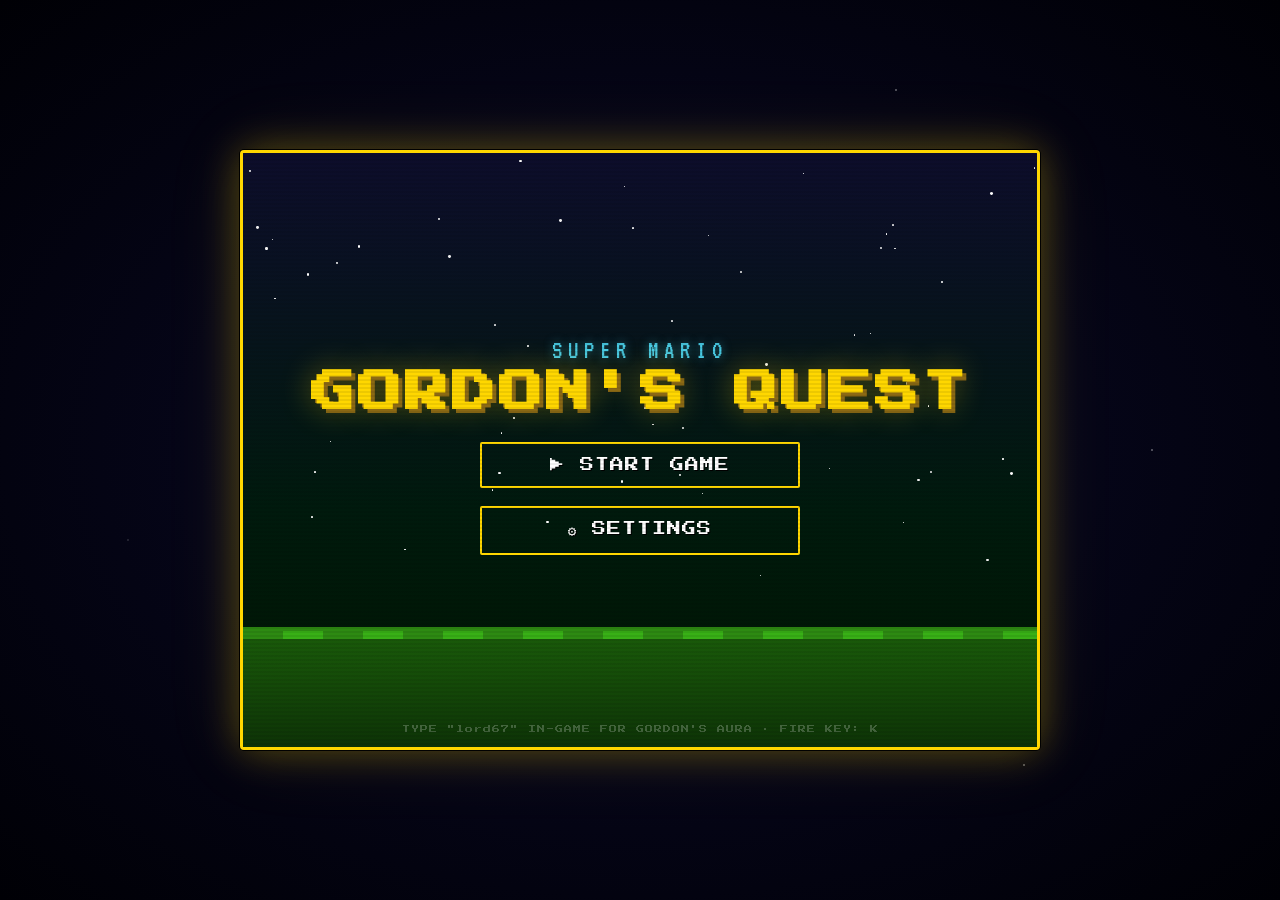
==== commit 0d1a91d8: "Update index.html" ====
--- a/index.html
+++ b/index.html
@@ -6,576 +6,80 @@
     <title>Gordon's Quest</title>
     <style>
         @import url('https://fonts.googleapis.com/css2?family=Press+Start+2P&family=VT323:wght@400&display=swap');
-
-        * { margin: 0; padding: 0; box-sizing: border-box; }
-
-        :root {
-            --gold: #FFD700;
-            --red: #E63946;
-            --blue: #023E8A;
-            --sky: #48CAE4;
-            --dark: #03071E;
-            --accent: #F77F00;
-        }
-
-        body {
-            background: radial-gradient(ellipse at center, #0a0a2a 0%, #000005 100%);
-            display: flex;
-            justify-content: center;
-            align-items: center;
-            min-height: 100vh;
-            overflow: hidden;
-            font-family: 'Press Start 2P', monospace;
-        }
-
-        /* Star field */
-        body::before {
-            content: '';
-            position: fixed;
-            inset: 0;
-            background-image:
-                radial-gradient(1px 1px at 20% 30%, white 0%, transparent 100%),
-                radial-gradient(1px 1px at 70% 10%, white 0%, transparent 100%),
-                radial-gradient(1px 1px at 45% 80%, rgba(255,255,255,0.6) 0%, transparent 100%),
-                radial-gradient(1px 1px at 90% 50%, white 0%, transparent 100%),
-                radial-gradient(1px 1px at 10% 60%, rgba(255,255,255,0.4) 0%, transparent 100%),
-                radial-gradient(1px 1px at 55% 20%, white 0%, transparent 100%),
-                radial-gradient(1px 1px at 35% 70%, rgba(255,255,255,0.7) 0%, transparent 100%),
-                radial-gradient(1px 1px at 80% 85%, white 0%, transparent 100%);
-            pointer-events: none;
-            z-index: 0;
-        }
-
-        .screen {
-            position: relative;
-            width: 800px;
-            height: 600px;
-            background: #0a0a1e;
-            border: 3px solid var(--gold);
-            border-radius: 4px;
-            overflow: hidden;
-            display: none;
-            box-shadow:
-                0 0 0 1px #000,
-                0 0 40px rgba(255, 215, 0, 0.3),
-                0 0 80px rgba(255, 215, 0, 0.1),
-                inset 0 0 60px rgba(0,0,0,0.5);
-            z-index: 1;
-        }
-
-        /* Scanline overlay */
-        .screen::after {
-            content: '';
-            position: absolute;
-            inset: 0;
-            background: repeating-linear-gradient(
-                0deg,
-                transparent,
-                transparent 2px,
-                rgba(0,0,0,0.08) 2px,
-                rgba(0,0,0,0.08) 4px
-            );
-            pointer-events: none;
-            z-index: 100;
-        }
-
-        /* ===== MENU SCREEN ===== */
-        #menuScreen {
-            display: flex;
-            flex-direction: column;
-            justify-content: center;
-            align-items: center;
-        }
-
-        .menu-bg {
-            position: absolute;
-            inset: 0;
-            background:
-                linear-gradient(to bottom, #0d0d2b 0%, #001a0d 60%, #001500 100%);
-        }
-
-        .menu-stars {
-            position: absolute;
-            inset: 0;
-            overflow: hidden;
-        }
-
-        .menu-star {
-            position: absolute;
-            background: white;
-            border-radius: 50%;
-            animation: twinkle 2s infinite alternate;
-        }
-
-        @keyframes twinkle {
-            from { opacity: 0.2; transform: scale(0.8); }
-            to { opacity: 1; transform: scale(1.2); }
-        }
-
-        .menu-ground {
-            position: absolute;
-            bottom: 0;
-            left: 0;
-            right: 0;
-            height: 120px;
-            background: linear-gradient(to bottom, #1a5c0a, #0d3306);
-            border-top: 4px solid #2d8a12;
-        }
-
-        .menu-ground::before {
-            content: '';
-            position: absolute;
-            top: 0;
-            left: 0;
-            right: 0;
-            height: 8px;
-            background: repeating-linear-gradient(
-                90deg,
-                #2d8a12 0px, #2d8a12 40px,
-                #38b016 40px, #38b016 80px
-            );
-        }
-
-        /* Pixel castle decoration */
-        .menu-castle {
-            position: absolute;
-            bottom: 120px;
-            right: 80px;
-            width: 120px;
-            height: 100px;
-            background: #555;
-            border-top: 20px solid transparent;
-            box-shadow: inset -10px 0 0 rgba(0,0,0,0.3);
-        }
-
-        .menu-title-wrap {
-            position: relative;
-            z-index: 2;
-            text-align: center;
-            margin-bottom: 10px;
-        }
-
-        .menu-subtitle {
-            font-family: 'VT323', monospace;
-            font-size: 26px;
-            color: var(--sky);
-            letter-spacing: 6px;
-            margin-bottom: 8px;
-            text-shadow: 0 0 10px rgba(72,202,228,0.5);
-        }
-
-        .menu-title {
-            font-size: 48px;
-            color: var(--gold);
-            text-shadow:
-                4px 4px 0px #8B6914,
-                0 0 30px rgba(255,215,0,0.4),
-                0 0 60px rgba(255,215,0,0.2);
-            letter-spacing: 3px;
-            animation: titlePulse 3s ease-in-out infinite;
-        }
-
-        @keyframes titlePulse {
-            0%, 100% { text-shadow: 4px 4px 0px #8B6914, 0 0 30px rgba(255,215,0,0.4); }
-            50% { text-shadow: 4px 4px 0px #8B6914, 0 0 50px rgba(255,215,0,0.7), 0 0 80px rgba(255,215,0,0.3); }
-        }
-
-        .menu-btn {
-            position: relative;
-            z-index: 2;
-            background: transparent;
-            color: white;
-            border: 2px solid var(--gold);
-            padding: 14px 40px;
-            font-size: 14px;
-            font-family: 'Press Start 2P', monospace;
-            margin: 10px 0;
-            width: 320px;
-            border-radius: 2px;
-            cursor: pointer;
-            transition: all 0.1s;
-            text-shadow: 1px 1px 0 #000;
-            letter-spacing: 1px;
-        }
-
-        .menu-btn::before {
-            content: '';
-            position: absolute;
-            inset: 0;
-            background: linear-gradient(to bottom, rgba(255,215,0,0.15), rgba(255,215,0,0.05));
-            opacity: 0;
-            transition: opacity 0.15s;
-        }
-
-        .menu-btn:hover::before { opacity: 1; }
-
-        .menu-btn:hover {
-            transform: translateX(4px);
-            border-color: white;
-            color: var(--gold);
-            box-shadow: 0 0 20px rgba(255,215,0,0.3);
-        }
-
-        .menu-btn:active { transform: translateX(2px) translateY(2px); }
-
-        .menu-credit {
-            position: absolute;
-            bottom: 15px;
-            color: rgba(255,255,255,0.3);
-            font-size: 9px;
-            z-index: 2;
-            letter-spacing: 1px;
-        }
-
-        /* ===== AUTH SCREENS ===== */
-        .auth-screen {
-            display: flex;
-            flex-direction: column;
-            justify-content: center;
-            align-items: center;
-            background: linear-gradient(135deg, #03071E 0%, #08082e 50%, #03071E 100%);
-        }
-
-        .auth-title {
-            font-size: 28px;
-            margin-bottom: 40px;
-            color: var(--gold);
-            text-shadow: 3px 3px 0 #8B6914, 0 0 20px rgba(255,215,0,0.3);
-            text-align: center;
-        }
-
-        .pixel-input {
-            padding: 14px 20px;
-            font-size: 18px;
-            font-family: 'VT323', monospace;
-            width: 300px;
-            text-align: center;
-            background: rgba(255,255,255,0.05);
-            color: white;
-            border: 2px solid rgba(255,215,0,0.4);
-            border-radius: 2px;
-            margin: 15px 0;
-            outline: none;
-            letter-spacing: 3px;
-            transition: border-color 0.2s, box-shadow 0.2s;
-        }
-
-        .pixel-input:focus {
-            border-color: var(--gold);
-            box-shadow: 0 0 15px rgba(255,215,0,0.2);
-        }
-
-        .pixel-input::placeholder { color: rgba(255,255,255,0.2); letter-spacing: 2px; }
-
-        /* ===== LEADERBOARD ===== */
-        #leaderboardList {
-            width: 88%;
-            max-height: 360px;
-            overflow-y: auto;
-            padding: 10px 20px;
-        }
-
-        #leaderboardList::-webkit-scrollbar { width: 4px; }
-        #leaderboardList::-webkit-scrollbar-track { background: rgba(255,255,255,0.05); }
-        #leaderboardList::-webkit-scrollbar-thumb { background: var(--gold); }
-
-        .lb-entry {
-            display: flex;
-            justify-content: space-between;
-            align-items: center;
-            padding: 10px 0;
-            border-bottom: 1px solid rgba(255,255,255,0.08);
-            font-size: 13px;
-            color: rgba(255,255,255,0.8);
-            font-family: 'VT323', monospace;
-            font-size: 20px;
-        }
-
-        .lb-rank { color: rgba(255,255,255,0.3); width: 40px; }
-        .lb-rank.top1 { color: #FFD700; }
-        .lb-rank.top2 { color: #C0C0C0; }
-        .lb-rank.top3 { color: #CD7F32; }
-        .lb-score { color: var(--gold); }
-
-        /* ===== SETTINGS ===== */
-        #settingsPanel {
-            position: absolute;
-            top: 50%;
-            left: 50%;
-            transform: translate(-50%, -50%);
-            background: rgba(3, 7, 30, 0.97);
-            color: var(--gold);
-            padding: 35px;
-            border-radius: 2px;
-            width: 400px;
-            display: none;
-            z-index: 50;
-            border: 2px solid var(--gold);
-            box-shadow: 0 0 40px rgba(255,215,0,0.2);
-        }
-
-        .settings-title {
-            font-size: 18px;
-            margin-bottom: 30px;
-            text-align: center;
-        }
-
-        .settings-row {
-            display: flex;
-            justify-content: space-between;
-            align-items: center;
-            margin: 20px 0;
-            font-size: 12px;
-            color: rgba(255,255,255,0.7);
-        }
-
-        .key-input {
-            padding: 10px;
-            width: 60px;
-            text-align: center;
-            background: rgba(255,255,255,0.05);
-            color: white;
-            border: 2px solid var(--gold);
-            border-radius: 2px;
-            font-size: 20px;
-            font-family: 'VT323', monospace;
-            outline: none;
-        }
-
-        .close-x {
-            position: absolute;
-            top: 12px;
-            right: 16px;
-            background: none;
-            color: var(--gold);
-            border: 1px solid var(--gold);
-            width: 28px;
-            height: 28px;
-            border-radius: 2px;
-            font-size: 14px;
-            cursor: pointer;
-            display: flex;
-            align-items: center;
-            justify-content: center;
-            font-family: 'Press Start 2P', monospace;
-            padding: 0;
-            margin: 0;
-        }
-
-        .close-x:hover { background: rgba(255,215,0,0.1); }
-
-        /* ===== HUD ===== */
-        #hud {
-            position: absolute;
-            top: 0;
-            left: 0;
-            right: 0;
-            height: 50px;
-            background: linear-gradient(to bottom, rgba(0,0,0,0.8), transparent);
-            display: flex;
-            align-items: center;
-            padding: 0 20px;
-            gap: 30px;
-            z-index: 20;
-            font-family: 'Press Start 2P', monospace;
-        }
-
-        .hud-item {
-            display: flex;
-            flex-direction: column;
-            align-items: center;
-        }
-
-        .hud-label {
-            font-size: 7px;
-            color: rgba(255,255,255,0.5);
-            letter-spacing: 1px;
-            margin-bottom: 2px;
-        }
-
-        .hud-val {
-            font-size: 13px;
-            color: white;
-            text-shadow: 2px 2px 0 #000;
-        }
-
-        .hud-val.gold { color: var(--gold); }
-        .hud-val.red { color: #ff4444; }
-        .hud-val.green { color: #44ff44; }
-
-        #bossBar {
-            position: absolute;
-            top: 55px;
-            left: 50%;
-            transform: translateX(-50%);
-            text-align: center;
-            z-index: 20;
-            display: none;
-            font-family: 'Press Start 2P', monospace;
-        }
-
-        .boss-name {
-            font-size: 10px;
-            color: #ff4444;
-            margin-bottom: 5px;
-            text-shadow: 1px 1px 0 #000;
-        }
-
-        .boss-bar-bg {
-            width: 300px;
-            height: 14px;
-            background: rgba(0,0,0,0.6);
-            border: 2px solid rgba(255,255,255,0.3);
-            border-radius: 2px;
-            overflow: hidden;
-        }
-
-        #bossHealth {
-            height: 100%;
-            background: linear-gradient(to right, #ff0000, #ff8800);
-            transition: width 0.3s;
-            border-radius: 1px;
-        }
-
-        #powerupBar {
-            position: absolute;
-            top: 55px;
-            left: 20px;
-            z-index: 20;
-            font-size: 9px;
-            font-family: 'Press Start 2P', monospace;
-            display: none;
-        }
-
-        .fire-bar { color: #ff6600; }
-        .rainbow-bar { color: #ff00ff; }
-
-        #flagInfo {
-            position: absolute;
-            bottom: 55px;
-            right: 20px;
-            color: rgba(255,255,255,0.5);
-            font-size: 9px;
-            font-family: 'Press Start 2P', monospace;
-            z-index: 20;
-        }
-
-        /* ===== MODAL ===== */
-        #modal {
-            position: absolute;
-            inset: 0;
-            background: rgba(0,0,0,0.85);
-            display: none;
-            flex-direction: column;
-            justify-content: center;
-            align-items: center;
-            z-index: 80;
-            backdrop-filter: blur(4px);
-        }
-
-        .modal-box {
-            background: linear-gradient(135deg, #0a0a2a, #12123a);
-            border: 2px solid var(--gold);
-            border-radius: 4px;
-            padding: 50px 60px;
-            text-align: center;
-            box-shadow: 0 0 60px rgba(255,215,0,0.2);
-            font-family: 'Press Start 2P', monospace;
-        }
-
-        #modalTitle {
-            font-size: 32px;
-            color: var(--gold);
-            text-shadow: 3px 3px 0 #8B6914;
-            margin-bottom: 20px;
-        }
-
-        #modalText {
-            font-size: 13px;
-            color: rgba(255,255,255,0.8);
-            line-height: 2.2;
-            margin-bottom: 30px;
-            white-space: pre-line;
-        }
-
-        .modal-btns { display: flex; gap: 15px; justify-content: center; flex-wrap: wrap; }
-
-        .pixel-btn {
-            background: linear-gradient(to bottom, var(--gold), #cc9900);
-            color: #000;
-            border: none;
-            padding: 14px 28px;
-            font-size: 11px;
-            font-family: 'Press Start 2P', monospace;
-            border-radius: 2px;
-            cursor: pointer;
-            box-shadow: 0 4px 0 #8B6914;
-            transition: all 0.1s;
-            margin: 0;
-        }
-
-        .pixel-btn:hover { transform: translateY(-2px); box-shadow: 0 6px 0 #8B6914; }
-        .pixel-btn:active { transform: translateY(2px); box-shadow: 0 2px 0 #8B6914; }
-        .pixel-btn.blue-btn { background: linear-gradient(to bottom, #00aaff, #0066cc); color: white; box-shadow: 0 4px 0 #004488; }
-        .pixel-btn.blue-btn:hover { box-shadow: 0 6px 0 #004488; }
-        .pixel-btn.blue-btn:active { box-shadow: 0 2px 0 #004488; }
-
-        #controls {
-            position: absolute;
-            bottom: 10px;
-            left: 50%;
-            transform: translateX(-50%);
-            color: rgba(255,255,255,0.25);
-            font-size: 7px;
-            font-family: 'Press Start 2P', monospace;
-            text-align: center;
-            z-index: 20;
-            letter-spacing: 1px;
-        }
-
-        /* Action buttons used in auth screens */
-        .action-btn {
-            background: transparent;
-            color: white;
-            border: 2px solid var(--gold);
-            padding: 14px 40px;
-            font-size: 12px;
-            font-family: 'Press Start 2P', monospace;
-            margin: 8px 0;
-            width: 280px;
-            border-radius: 2px;
-            cursor: pointer;
-            transition: all 0.1s;
-        }
-
-        .action-btn:hover {
-            background: rgba(255,215,0,0.1);
-            color: var(--gold);
-        }
-
-        .action-btn.grey { border-color: rgba(255,255,255,0.2); color: rgba(255,255,255,0.4); }
-        .action-btn.grey:hover { border-color: rgba(255,255,255,0.4); color: rgba(255,255,255,0.7); background: rgba(255,255,255,0.05); }
+        * { margin:0; padding:0; box-sizing:border-box; }
+        :root { --gold:#FFD700; --red:#E63946; --sky:#48CAE4; }
+        body { background:radial-gradient(ellipse at center,#0a0a2a 0%,#000005 100%); display:flex; justify-content:center; align-items:center; min-height:100vh; overflow:hidden; font-family:'Press Start 2P',monospace; }
+        body::before { content:''; position:fixed; inset:0; background-image:radial-gradient(1px 1px at 20% 30%,white 0%,transparent 100%),radial-gradient(1px 1px at 70% 10%,white 0%,transparent 100%),radial-gradient(1px 1px at 45% 80%,rgba(255,255,255,0.6) 0%,transparent 100%),radial-gradient(1px 1px at 90% 50%,white 0%,transparent 100%),radial-gradient(1px 1px at 10% 60%,rgba(255,255,255,0.4) 0%,transparent 100%),radial-gradient(1px 1px at 55% 20%,white 0%,transparent 100%),radial-gradient(1px 1px at 35% 70%,rgba(255,255,255,0.7) 0%,transparent 100%),radial-gradient(1px 1px at 80% 85%,white 0%,transparent 100%); pointer-events:none; z-index:0; }
+        .screen { position:relative; width:800px; height:600px; background:#0a0a1e; border:3px solid var(--gold); border-radius:4px; overflow:hidden; display:none; box-shadow:0 0 0 1px #000,0 0 40px rgba(255,215,0,0.3),0 0 80px rgba(255,215,0,0.1),inset 0 0 60px rgba(0,0,0,0.5); z-index:1; }
+        .screen::after { content:''; position:absolute; inset:0; background:repeating-linear-gradient(0deg,transparent,transparent 2px,rgba(0,0,0,0.07) 2px,rgba(0,0,0,0.07) 4px); pointer-events:none; z-index:100; }
+        /* MENU */
+        #menuScreen { display:flex; flex-direction:column; justify-content:center; align-items:center; }
+        .menu-bg { position:absolute; inset:0; background:linear-gradient(to bottom,#0d0d2b 0%,#001a0d 60%,#001500 100%); }
+        .menu-stars { position:absolute; inset:0; overflow:hidden; }
+        .menu-star { position:absolute; background:white; border-radius:50%; animation:twinkle 2s infinite alternate; }
+        @keyframes twinkle { from{opacity:0.2;transform:scale(0.8);} to{opacity:1;transform:scale(1.2);} }
+        .menu-ground { position:absolute; bottom:0; left:0; right:0; height:120px; background:linear-gradient(to bottom,#1a5c0a,#0d3306); border-top:4px solid #2d8a12; }
+        .menu-ground::before { content:''; position:absolute; top:0; left:0; right:0; height:8px; background:repeating-linear-gradient(90deg,#2d8a12 0px,#2d8a12 40px,#38b016 40px,#38b016 80px); }
+        .menu-title-wrap { position:relative; z-index:2; text-align:center; margin-bottom:18px; }
+        .menu-subtitle { font-family:'VT323',monospace; font-size:26px; color:var(--sky); letter-spacing:6px; margin-bottom:8px; text-shadow:0 0 10px rgba(72,202,228,0.5); }
+        .menu-title { font-size:44px; color:var(--gold); text-shadow:4px 4px 0px #8B6914,0 0 30px rgba(255,215,0,0.4); letter-spacing:3px; animation:titlePulse 3s ease-in-out infinite; }
+        @keyframes titlePulse { 0%,100%{text-shadow:4px 4px 0px #8B6914,0 0 30px rgba(255,215,0,0.4);} 50%{text-shadow:4px 4px 0px #8B6914,0 0 55px rgba(255,215,0,0.75),0 0 80px rgba(255,215,0,0.3);} }
+        .menu-btn { position:relative; z-index:2; background:transparent; color:white; border:2px solid var(--gold); padding:14px 40px; font-size:14px; font-family:'Press Start 2P',monospace; margin:9px 0; width:320px; border-radius:2px; cursor:pointer; transition:all 0.1s; text-shadow:1px 1px 0 #000; letter-spacing:1px; }
+        .menu-btn::before { content:''; position:absolute; inset:0; background:linear-gradient(to bottom,rgba(255,215,0,0.15),rgba(255,215,0,0.05)); opacity:0; transition:opacity 0.15s; }
+        .menu-btn:hover::before { opacity:1; }
+        .menu-btn:hover { transform:translateX(4px); border-color:white; color:var(--gold); box-shadow:0 0 20px rgba(255,215,0,0.3); }
+        .menu-btn:active { transform:translateX(2px) translateY(2px); }
+        .menu-credit { position:absolute; bottom:14px; color:rgba(255,255,255,0.22); font-size:8px; z-index:2; letter-spacing:1px; }
+        /* SETTINGS */
+        #settingsPanel { position:absolute; top:50%; left:50%; transform:translate(-50%,-50%); background:rgba(3,7,30,0.97); color:var(--gold); padding:35px; border-radius:2px; width:380px; display:none; z-index:50; border:2px solid var(--gold); box-shadow:0 0 40px rgba(255,215,0,0.2); }
+        .settings-title { font-size:16px; margin-bottom:28px; text-align:center; }
+        .settings-row { display:flex; justify-content:space-between; align-items:center; margin:18px 0; font-size:11px; color:rgba(255,255,255,0.7); }
+        .key-input { padding:10px; width:60px; text-align:center; background:rgba(255,255,255,0.05); color:white; border:2px solid var(--gold); border-radius:2px; font-size:20px; font-family:'VT323',monospace; outline:none; }
+        .close-x { position:absolute; top:12px; right:14px; background:none; color:var(--gold); border:1px solid var(--gold); width:28px; height:28px; border-radius:2px; font-size:13px; cursor:pointer; font-family:'Press Start 2P',monospace; padding:0; margin:0; }
+        .close-x:hover { background:rgba(255,215,0,0.1); }
+        /* HUD */
+        #hud { position:absolute; top:0; left:0; right:0; height:50px; background:linear-gradient(to bottom,rgba(0,0,0,0.82),transparent); display:flex; align-items:center; padding:0 20px; gap:28px; z-index:20; font-family:'Press Start 2P',monospace; }
+        .hud-item { display:flex; flex-direction:column; align-items:center; }
+        .hud-label { font-size:7px; color:rgba(255,255,255,0.45); letter-spacing:1px; margin-bottom:2px; }
+        .hud-val { font-size:13px; color:white; text-shadow:2px 2px 0 #000; }
+        .hud-val.gold { color:var(--gold); }
+        .hud-val.red  { color:#ff5555; }
+        .hud-val.green{ color:#55ff88; }
+        #bossBar { position:absolute; top:55px; left:50%; transform:translateX(-50%); text-align:center; z-index:20; display:none; font-family:'Press Start 2P',monospace; }
+        .boss-name { font-size:10px; color:#ff4444; margin-bottom:5px; text-shadow:1px 1px 0 #000; }
+        .boss-bar-bg { width:300px; height:14px; background:rgba(0,0,0,0.6); border:2px solid rgba(255,255,255,0.3); border-radius:2px; overflow:hidden; }
+        #bossHealth { height:100%; background:linear-gradient(to right,#ff0000,#ff8800); transition:width 0.3s; border-radius:1px; }
+        #powerupBar { position:absolute; top:55px; left:20px; z-index:20; font-size:9px; font-family:'Press Start 2P',monospace; display:none; line-height:1.8; }
+        .fire-bar { color:#ff6600; } .rainbow-bar { color:#ff00ff; }
+        #flagInfo { position:absolute; bottom:50px; right:16px; color:rgba(255,255,255,0.38); font-size:8px; font-family:'Press Start 2P',monospace; z-index:20; }
+        /* MODAL */
+        #modal { position:absolute; inset:0; background:rgba(0,0,0,0.88); display:none; flex-direction:column; justify-content:center; align-items:center; z-index:80; backdrop-filter:blur(4px); }
+        .modal-box { background:linear-gradient(135deg,#0a0a2a,#12123a); border:2px solid var(--gold); border-radius:4px; padding:44px 54px; text-align:center; box-shadow:0 0 60px rgba(255,215,0,0.2); font-family:'Press Start 2P',monospace; }
+        #modalTitle { font-size:26px; color:var(--gold); text-shadow:3px 3px 0 #8B6914; margin-bottom:16px; }
+        #modalText { font-size:12px; color:rgba(255,255,255,0.8); line-height:2.4; margin-bottom:26px; white-space:pre-line; }
+        .modal-btns { display:flex; gap:14px; justify-content:center; flex-wrap:wrap; }
+        .pixel-btn { background:linear-gradient(to bottom,var(--gold),#cc9900); color:#000; border:none; padding:13px 26px; font-size:10px; font-family:'Press Start 2P',monospace; border-radius:2px; cursor:pointer; box-shadow:0 4px 0 #8B6914; transition:all 0.1s; margin:0; }
+        .pixel-btn:hover { transform:translateY(-2px); box-shadow:0 6px 0 #8B6914; }
+        .pixel-btn:active { transform:translateY(2px); box-shadow:0 2px 0 #8B6914; }
+        .pixel-btn.blue-btn { background:linear-gradient(to bottom,#00aaff,#0066cc); color:white; box-shadow:0 4px 0 #004488; }
+        .pixel-btn.blue-btn:hover { box-shadow:0 6px 0 #004488; }
+        #controls { position:absolute; bottom:10px; left:50%; transform:translateX(-50%); color:rgba(255,255,255,0.2); font-size:7px; font-family:'Press Start 2P',monospace; text-align:center; z-index:20; letter-spacing:1px; white-space:nowrap; }
     </style>
 </head>
 <body>
 
-<!-- ===== MENU ===== -->
+<!-- MENU -->
 <div id="menuScreen" class="screen" style="display:flex;">
     <div class="menu-bg"></div>
     <div class="menu-stars" id="menuStars"></div>
     <div class="menu-ground"></div>
-
     <div class="menu-title-wrap">
         <div class="menu-subtitle">SUPER MARIO</div>
         <h1 class="menu-title">GORDON'S QUEST</h1>
     </div>
-
-    <button class="menu-btn" onclick="showLogin()">▶ START GAME</button>
-    <button class="menu-btn" onclick="showLeaderboard()">🏆 LEADERBOARD</button>
+    <button class="menu-btn" onclick="startGame()">▶ START GAME</button>
     <button class="menu-btn" onclick="showSettingsMenu()">⚙ SETTINGS</button>
-
-    <div class="menu-credit">MADE FOR GORDON · FIRE KEY: K</div>
-
+    <div class="menu-credit">TYPE "lord67" IN-GAME FOR GORDON'S AURA · FIRE KEY: K</div>
     <div id="settingsPanel">
         <button class="close-x" onclick="hideSettings()">✕</button>
         <div class="settings-title">⚙ SETTINGS</div>
@@ -583,60 +87,23 @@
             <span>FIRE / FLY KEY</span>
             <input class="key-input" type="text" id="fireKeyInput" value="K" maxlength="1">
         </div>
-        <button class="pixel-btn" style="width:100%; margin-top:20px;" onclick="saveSettings()">SAVE & APPLY</button>
+        <button class="pixel-btn" style="width:100%;margin-top:18px;" onclick="saveSettings()">SAVE &amp; APPLY</button>
     </div>
 </div>
 
-<!-- ===== LOGIN ===== -->
-<div id="loginScreen" class="screen auth-screen">
-    <div class="auth-title">ENTER YOUR NAME</div>
-    <input class="pixel-input" type="text" id="playerName" maxlength="12" placeholder="HERO NAME">
-    <button class="action-btn" onclick="startGame()" style="margin-top:10px;">⚔ BEGIN QUEST</button>
-    <button class="action-btn grey" onclick="showMenu()">← MAIN MENU</button>
-</div>
-
-<!-- ===== LEADERBOARD ===== -->
-<div id="leaderboardScreen" class="screen auth-screen">
-    <div class="auth-title">HALL OF LEGENDS</div>
-    <div id="leaderboardList"></div>
-    <button class="action-btn grey" onclick="showMenu()" style="margin-top:20px;">← MAIN MENU</button>
-</div>
-
-<!-- ===== GAME ===== -->
+<!-- GAME -->
 <div id="gameContainer" class="screen">
     <canvas id="gameCanvas" width="800" height="600"></canvas>
-
     <div id="hud">
-        <div class="hud-item">
-            <span class="hud-label">LEVEL</span>
-            <span class="hud-val" id="levelDisp">1</span>
-        </div>
-        <div class="hud-item">
-            <span class="hud-label">SCORE</span>
-            <span class="hud-val gold" id="scoreDisp">0</span>
-        </div>
-        <div class="hud-item">
-            <span class="hud-label">COINS</span>
-            <span class="hud-val gold" id="coinsDisp">0</span>
-        </div>
-        <div class="hud-item">
-            <span class="hud-label">LIVES</span>
-            <span class="hud-val red" id="livesDisp">3</span>
-        </div>
-        <div class="hud-item" style="margin-left:auto;">
-            <span class="hud-label">POWER</span>
-            <span class="hud-val green" id="powerDisp">SMALL</span>
-        </div>
+        <div class="hud-item"><span class="hud-label">LEVEL</span><span class="hud-val" id="levelDisp">1</span></div>
+        <div class="hud-item"><span class="hud-label">SCORE</span><span class="hud-val gold" id="scoreDisp">0</span></div>
+        <div class="hud-item"><span class="hud-label">COINS</span><span class="hud-val gold" id="coinsDisp">0</span></div>
+        <div class="hud-item"><span class="hud-label">LIVES</span><span class="hud-val red" id="livesDisp">3</span></div>
+        <div class="hud-item" style="margin-left:auto;"><span class="hud-label">POWER</span><span class="hud-val green" id="powerDisp">SMALL</span></div>
     </div>
-
-    <div id="bossBar">
-        <div class="boss-name">⚠ BOWSER ⚠</div>
-        <div class="boss-bar-bg"><div id="bossHealth" style="width:100%;"></div></div>
-    </div>
-
+    <div id="bossBar"><div class="boss-name">⚠ BOWSER ⚠</div><div class="boss-bar-bg"><div id="bossHealth" style="width:100%;"></div></div></div>
     <div id="powerupBar"></div>
-    <div id="flagInfo">FLAG: X<span id="flagX">0</span> | PLAYER: X<span id="playerX">0</span></div>
-
+    <div id="flagInfo">GOAL X:<span id="flagX">0</span> &nbsp; YOU X:<span id="playerX">0</span></div>
     <div id="modal" style="display:none;">
         <div class="modal-box">
             <div id="modalTitle">LEVEL COMPLETE!</div>
@@ -647,35 +114,23 @@
             </div>
         </div>
     </div>
-
-    <div id="controls">WASD / ARROWS: MOVE &nbsp;|&nbsp; W / ↑ / SPACE: JUMP &nbsp;|&nbsp; K: FIRE / FLY</div>
+    <div id="controls">WASD / ARROWS: MOVE &nbsp;|&nbsp; W / ↑ / SPACE: JUMP &nbsp;|&nbsp; K: FIRE (FIREBALLS HURT BOSS)</div>
 </div>
 
 <script>
 // ============================================================
-//  CONFIG
-// ============================================================
-let currentPlayer = '';
+//  GLOBAL CONFIG
+// ============================================================
 let fireKey = 'K';
-const LB_KEY = 'gordons_quest_v2';
 let modalActionStr = '';
 
-// Boot leaderboard
-if (!localStorage.getItem(LB_KEY)) {
-    localStorage.setItem(LB_KEY, JSON.stringify([
-        {name:'MARIO',score:8000},{name:'LUIGI',score:7200},{name:'PEACH',score:6500},
-        {name:'YOSHI',score:5800},{name:'TOAD',score:5000}
-    ]));
-}
-
-// Spawn menu stars
 document.addEventListener('DOMContentLoaded', () => {
     const wrap = document.getElementById('menuStars');
     for (let i = 0; i < 60; i++) {
         const s = document.createElement('div');
         s.className = 'menu-star';
         const sz = Math.random() * 2 + 1;
-        s.style.cssText = `width:${sz}px;height:${sz}px;top:${Math.random()*70}%;left:${Math.random()*100}%;animation-delay:${Math.random()*2}s;animation-duration:${1.5+Math.random()*2}s;`;
+        s.style.cssText = `width:${sz}px;height:${sz}px;top:${Math.random()*72}%;left:${Math.random()*100}%;animation-delay:${Math.random()*2}s;animation-duration:${1.5+Math.random()*2}s;`;
         wrap.appendChild(s);
     }
 });
@@ -687,1223 +142,775 @@
     document.querySelectorAll('.screen').forEach(s => s.style.display = 'none');
     document.getElementById(id).style.display = 'flex';
 }
-
-function showMenu() {
-    stopGame();
-    showScreen('menuScreen');
-}
-
-function showLogin() {
-    showScreen('loginScreen');
-    document.getElementById('playerName').value = '';
-    setTimeout(() => document.getElementById('playerName').focus(), 100);
-}
-
-function showSettingsMenu() {
-    document.getElementById('fireKeyInput').value = fireKey;
-    document.getElementById('settingsPanel').style.display = 'block';
-}
-
-function hideSettings() {
-    document.getElementById('settingsPanel').style.display = 'none';
-}
-
+function showMenu() { stopGame(); showScreen('menuScreen'); }
+function showSettingsMenu() { document.getElementById('fireKeyInput').value = fireKey; document.getElementById('settingsPanel').style.display = 'block'; }
+function hideSettings() { document.getElementById('settingsPanel').style.display = 'none'; }
 function saveSettings() {
     const k = document.getElementById('fireKeyInput').value.toUpperCase();
-    if (k && k.length === 1) {
-        fireKey = k;
-        hideSettings();
-    } else {
-        alert('Enter a single key!');
-    }
-}
-
-function showLeaderboard() {
-    const scores = JSON.parse(localStorage.getItem(LB_KEY));
-    const container = document.getElementById('leaderboardList');
-    container.innerHTML = scores.map((s, i) => {
-        const rankClass = i === 0 ? 'top1' : i === 1 ? 'top2' : i === 2 ? 'top3' : '';
-        const medals = ['🥇','🥈','🥉'];
-        return `<div class="lb-entry">
-            <span class="lb-rank ${rankClass}">${medals[i] || `#${i+1}`}</span>
-            <span>${s.name || 'ANON'}</span>
-            <span class="lb-score">${s.score.toLocaleString()}</span>
-        </div>`;
-    }).join('');
-    showScreen('leaderboardScreen');
-}
-
-function startGame() {
-    currentPlayer = document.getElementById('playerName').value.trim() || 'Player';
-    if (currentPlayer.length < 2) { alert('Name must be at least 2 characters!'); return; }
-    showScreen('gameContainer');
-    initGame();
-}
-
-// ============================================================
-//  GAME ENGINE
+    if (k && k.length === 1) { fireKey = k; hideSettings(); }
+    else alert('Enter a single key!');
+}
+function startGame() { showScreen('gameContainer'); initGame(); }
+
+// ============================================================
+//  CANVAS / CONSTANTS
 // ============================================================
 const canvas = document.getElementById('gameCanvas');
 const ctx = canvas.getContext('2d');
-
-const GRAVITY = 0.55;
+const GRAVITY    = 0.55;
 const JUMP_FORCE = -13.5;
 const MOVE_SPEED = 7;
 
-// ---- State ----
-let gState = null;    // game-level state
-let player = null;
-let boss = null;
+// ============================================================
+//  STATE
+// ============================================================
+let gState = null, player = null, boss = null;
 let platforms = [], coinObjs = [], enemies = [], powerUps = [], fireballs = [], bossFireballs = [];
-let keys = {};
-let shake = {x:0, y:0, intensity:0, time:0};
-let particles = [];
+let keys = {}, shake = {x:0,y:0,intensity:0,time:0}, particles = [];
 let rainbowInput = '';
 const RAINBOW_CODE = 'lord67';
-let gameLoopId = null;
-let frameCount = 0;
-
-function stopGame() {
-    if (gameLoopId) { cancelAnimationFrame(gameLoopId); gameLoopId = null; }
-}
-
-// ---- Input ----
+let gameLoopId = null, frameCount = 0;
+
+function stopGame() { if (gameLoopId) { cancelAnimationFrame(gameLoopId); gameLoopId = null; } }
+
+// ============================================================
+//  INPUT
+// ============================================================
 document.addEventListener('keydown', e => {
     if (document.getElementById('gameContainer').style.display !== 'flex') return;
     keys[e.code] = true;
-
-    // Rainbow cheat
     rainbowInput += e.key.toLowerCase();
     if (rainbowInput.length > 10) rainbowInput = rainbowInput.slice(-10);
-    if (rainbowInput.endsWith(RAINBOW_CODE)) {
-        activateRainbow();
-        rainbowInput = '';
-    }
-
-    if (!player || !gState) return;
-    if (gState.over || gState.levelComplete) return;
-
-    // Jump
+    if (rainbowInput.endsWith(RAINBOW_CODE)) { activateRainbow(); rainbowInput = ''; }
+    if (!player || !gState || gState.over || gState.levelComplete) return;
+
     if ((e.code === 'Space' || e.code === 'KeyW' || e.code === 'ArrowUp') && player.grounded) {
-        player.velY = JUMP_FORCE;
-        player.grounded = false;
+        player.velY = JUMP_FORCE; player.grounded = false;
         screenShake(3, 8);
         spawnParticles(player.x+16, player.y+player.h, 4, {color:'rgba(255,255,255,0.4)', size:2, life:12});
     }
-
-    // Fire / fly
     if (e.key.toUpperCase() === fireKey) {
-        // Fire flower shot
         if (player.powerUp === 'fire') shootFireball();
-
-        // Rainbow fly burst
         if (player.isRainbow) {
             player.velY = -12;
-            player.flightUsed = true;
             spawnParticles(player.x+16, player.y+player.h, 12, {color:'#00ffff', size:3, life:20});
             screenShake(4, 8);
         }
-
-        // Boss hit
-        if (boss && boss.active) {
-            boss.health--;
-            spawnParticles(boss.x + 32, boss.y + 32, 20, {color:'#ff4444', size:4, life:30});
-            screenShake(10, 18);
-            updateBossBar();
-            if (boss.health <= 0) {
-                boss.active = false;
-                gState.score += 5000;
-                updateHUD();
-                setTimeout(() => completeLevel(), 600);
-            }
-        }
     }
 });
-
 document.addEventListener('keyup', e => { keys[e.code] = false; });
 
 // ============================================================
+//  LEVELS — 20 normal + 1 boss (21 total)
+// ============================================================
+const levels = [
+    // 1 — Tutorial, easy gaps
+    { bg:'day',
+      platforms:[{x:0,y:550,w:700,h:50},{x:800,y:550,w:500,h:50},{x:380,y:460,w:140,h:20},{x:680,y:410,w:140,h:20},{x:1050,y:360,w:140,h:20}],
+      coins:[{x:440,y:437},{x:740,y:387},{x:1110,y:337},{x:250,y:527},{x:560,y:527}],
+      enemies:[{x:900,y:518,type:'GOOMBA'},{x:1250,y:518,type:'GOOMBA'}],
+      powerUps:[{x:700,y:384,type:'mushroom'}],
+      flag:{x:1640,y:550} },
+
+    // 2 — Gaps + first Koopa
+    { bg:'day',
+      platforms:[{x:0,y:550,w:360,h:50},{x:460,y:550,w:240,h:50},{x:810,y:550,w:240,h:50},{x:1160,y:550,w:290,h:50},{x:1560,y:550,w:340,h:50},{x:280,y:450,w:130,h:20},{x:580,y:400,w:130,h:20},{x:920,y:470,w:130,h:20}],
+      coins:[{x:330,y:527},{x:510,y:527},{x:850,y:527},{x:310,y:427},{x:630,y:377}],
+      enemies:[{x:520,y:518,type:'GOOMBA'},{x:1000,y:518,type:'KOOPA'},{x:1300,y:518,type:'GOOMBA'}],
+      powerUps:[{x:940,y:444,type:'mushroom'}],
+      flag:{x:1820,y:550} },
+
+    // 3 — Staircase + fire flower
+    { bg:'day',
+      platforms:[{x:0,y:550,w:280,h:50},{x:380,y:520,w:150,h:20},{x:620,y:480,w:150,h:20},{x:860,y:440,w:150,h:20},{x:1100,y:480,w:150,h:20},{x:1340,y:520,w:150,h:20},{x:1580,y:550,w:380,h:50}],
+      coins:[{x:440,y:496},{x:680,y:456},{x:920,y:416},{x:1160,y:456},{x:1400,y:496}],
+      enemies:[{x:420,y:488,type:'GOOMBA'},{x:890,y:408,type:'KOOPA'},{x:1360,y:488,type:'GOOMBA'}],
+      powerUps:[{x:700,y:453,type:'fireFlower'}],
+      flag:{x:1880,y:550} },
+
+    // 4 — Sunset ascent
+    { bg:'sunset',
+      platforms:[{x:0,y:550,w:220,h:50},{x:290,y:510,w:130,h:20},{x:490,y:470,w:130,h:20},{x:690,y:430,w:130,h:20},{x:890,y:390,w:130,h:20},{x:1090,y:350,w:130,h:20},{x:1290,y:390,w:130,h:20},{x:1490,y:430,w:130,h:20},{x:1700,y:550,w:350,h:50}],
+      coins:[{x:340,y:487},{x:540,y:447},{x:740,y:407},{x:940,y:367},{x:1140,y:327},{x:1340,y:367}],
+      enemies:[{x:340,y:478,type:'GOOMBA'},{x:710,y:398,type:'KOOPA'},{x:950,y:358,type:'GOOMBA'},{x:1350,y:358,type:'KOOPA'}],
+      powerUps:[{x:1110,y:323,type:'mushroom'}],
+      flag:{x:1960,y:550} },
+
+    // 5 — Sunset wide platforms
+    { bg:'sunset',
+      platforms:[{x:0,y:550,w:240,h:50},{x:330,y:500,w:150,h:20},{x:570,y:455,w:150,h:20},{x:810,y:410,w:150,h:20},{x:1060,y:455,w:150,h:20},{x:1310,y:500,w:150,h:20},{x:1550,y:550,w:380,h:50}],
+      coins:[{x:390,y:477},{x:630,y:432},{x:870,y:387},{x:1115,y:432},{x:1365,y:477}],
+      enemies:[{x:50,y:518,type:'GOOMBA'},{x:160,y:518,type:'KOOPA'},{x:1620,y:518,type:'GOOMBA'},{x:1760,y:518,type:'KOOPA'}],
+      powerUps:[{x:640,y:428,type:'fireFlower'}],
+      flag:{x:1850,y:550} },
+
+    // 6 — Night dense gauntlet
+    { bg:'night',
+      platforms:[{x:0,y:550,w:500,h:50},{x:600,y:550,w:500,h:50},{x:1200,y:550,w:500,h:50},{x:250,y:450,w:160,h:20},{x:700,y:420,w:160,h:20},{x:1100,y:390,w:160,h:20},{x:1450,y:450,w:160,h:20}],
+      coins:[{x:300,y:427},{x:760,y:397},{x:1160,y:367},{x:1510,y:427},{x:100,y:527},{x:900,y:527}],
+      enemies:[{x:150,y:518,type:'GOOMBA'},{x:360,y:518,type:'KOOPA'},{x:700,y:518,type:'GOOMBA'},{x:900,y:518,type:'GOOMBA'},{x:1260,y:518,type:'KOOPA'},{x:1480,y:518,type:'GOOMBA'}],
+      powerUps:[{x:740,y:393,type:'mushroom'},{x:1140,y:363,type:'fireFlower'}],
+      flag:{x:1620,y:550} },
+
+    // 7 — Night long horizontal
+    { bg:'night',
+      platforms:[{x:0,y:550,w:420,h:50},{x:520,y:550,w:300,h:50},{x:920,y:550,w:300,h:50},{x:1320,y:550,w:300,h:50},{x:1720,y:550,w:380,h:50},{x:290,y:460,w:150,h:20},{x:690,y:430,w:150,h:20},{x:1100,y:400,w:150,h:20},{x:1520,y:430,w:150,h:20}],
+      coins:[{x:340,y:437},{x:750,y:407},{x:1160,y:377},{x:1570,y:407},{x:560,y:527},{x:1000,y:527},{x:1400,y:527}],
+      enemies:[{x:200,y:518,type:'GOOMBA'},{x:600,y:518,type:'KOOPA'},{x:1000,y:518,type:'GOOMBA'},{x:1160,y:368,type:'KOOPA'},{x:1400,y:518,type:'GOOMBA'},{x:1810,y:518,type:'KOOPA'}],
+      powerUps:[{x:760,y:403,type:'fireFlower'}],
+      flag:{x:2020,y:550} },
+
+    // 8 — Cave descending zigzag
+    { bg:'cave',
+      platforms:[{x:0,y:200,w:260,h:20},{x:340,y:260,w:210,h:20},{x:630,y:320,w:210,h:20},{x:920,y:380,w:210,h:20},{x:1210,y:440,w:210,h:20},{x:1500,y:500,w:210,h:20},{x:1760,y:550,w:400,h:50}],
+      coins:[{x:80,y:177},{x:410,y:237},{x:700,y:297},{x:990,y:357},{x:1280,y:417},{x:1570,y:477}],
+      enemies:[{x:60,y:168,type:'GOOMBA'},{x:390,y:228,type:'KOOPA'},{x:680,y:288,type:'GOOMBA'},{x:970,y:348,type:'GOOMBA'},{x:1260,y:408,type:'KOOPA'},{x:1550,y:468,type:'GOOMBA'}],
+      powerUps:[{x:1000,y:353,type:'mushroom'}],
+      flag:{x:2020,y:550}, playerStart:{x:60,y:140} },
+
+    // 9 — Cave long corridor
+    { bg:'cave',
+      platforms:[{x:0,y:550,w:300,h:50},{x:400,y:480,w:170,h:20},{x:670,y:410,w:170,h:20},{x:940,y:340,w:170,h:20},{x:1210,y:270,w:170,h:20},{x:1480,y:340,w:170,h:20},{x:1750,y:410,w:170,h:20},{x:2020,y:480,w:170,h:20},{x:2280,y:550,w:300,h:50}],
+      coins:[{x:460,y:457},{x:730,y:387},{x:1000,y:317},{x:1270,y:247},{x:1540,y:317},{x:1810,y:387},{x:2080,y:457},{x:150,y:527},{x:2370,y:527}],
+      enemies:[{x:450,y:448,type:'GOOMBA'},{x:720,y:378,type:'KOOPA'},{x:990,y:308,type:'GOOMBA'},{x:1260,y:238,type:'KOOPA'},{x:1530,y:308,type:'GOOMBA'},{x:1800,y:378,type:'KOOPA'}],
+      powerUps:[{x:1010,y:312,type:'fireFlower'},{x:410,y:453,type:'mushroom'}],
+      flag:{x:2460,y:550} },
+
+    // 10 — Sky tight jumps
+    { bg:'sky',
+      platforms:[{x:0,y:400,w:210,h:20},{x:290,y:370,w:130,h:20},{x:500,y:340,w:130,h:20},{x:710,y:310,w:130,h:20},{x:920,y:340,w:130,h:20},{x:1130,y:370,w:130,h:20},{x:1340,y:400,w:130,h:20},{x:1550,y:370,w:130,h:20},{x:1760,y:340,w:130,h:20},{x:1970,y:310,w:130,h:20},{x:2180,y:340,w:300,h:20}],
+      coins:[{x:330,y:347},{x:540,y:317},{x:750,y:287},{x:960,y:317},{x:1170,y:347},{x:1380,y:377},{x:1590,y:347},{x:1800,y:317},{x:2010,y:287}],
+      enemies:[{x:50,y:368,type:'GOOMBA'},{x:330,y:338,type:'KOOPA'},{x:750,y:278,type:'GOOMBA'},{x:960,y:308,type:'KOOPA'},{x:1590,y:338,type:'GOOMBA'},{x:2010,y:278,type:'KOOPA'}],
+      powerUps:[{x:760,y:282,type:'mushroom'},{x:1810,y:312,type:'fireFlower'}],
+      flag:{x:2380,y:340}, playerStart:{x:60,y:340} },
+
+    // 11 — Volcano: lava pits, fast enemies, tight corridors
+    { bg:'boss',
+      platforms:[{x:0,y:550,w:180,h:50},{x:250,y:550,w:160,h:50},{x:490,y:550,w:160,h:50},{x:730,y:550,w:160,h:50},{x:970,y:550,w:160,h:50},{x:1210,y:550,w:160,h:50},{x:1450,y:550,w:180,h:50},{x:140,y:460,w:120,h:20},{x:380,y:420,w:120,h:20},{x:620,y:380,w:120,h:20},{x:860,y:420,w:120,h:20},{x:1100,y:460,w:120,h:20},{x:1340,y:420,w:120,h:20}],
+      coins:[{x:175,y:437},{x:415,y:397},{x:655,y:357},{x:895,y:397},{x:1135,y:437},{x:1375,y:397},{x:60,y:527},{x:560,y:527},{x:1100,y:527}],
+      enemies:[{x:60,y:518,type:'GOOMBA'},{x:290,y:518,type:'KOOPA'},{x:770,y:518,type:'GOOMBA'},{x:1010,y:518,type:'KOOPA'},{x:630,y:348,type:'GOOMBA'},{x:1360,y:388,type:'KOOPA'}],
+      powerUps:[{x:650,y:353,type:'fireFlower'}],
+      flag:{x:1560,y:550} },
+
+    // 12 — Ice world: long slippery run with dense enemies
+    { bg:'sky',
+      platforms:[{x:0,y:550,w:600,h:50},{x:700,y:550,w:200,h:50},{x:1000,y:550,w:200,h:50},{x:1300,y:550,w:200,h:50},{x:1600,y:550,w:500,h:50},{x:200,y:440,w:180,h:20},{x:500,y:400,w:180,h:20},{x:850,y:460,w:180,h:20},{x:1150,y:420,w:180,h:20},{x:1450,y:460,w:180,h:20}],
+      coins:[{x:260,y:417},{x:560,y:377},{x:900,y:437},{x:1200,y:397},{x:1490,y:437},{x:100,y:527},{x:750,y:527},{x:1050,y:527},{x:1700,y:527}],
+      enemies:[{x:150,y:518,type:'KOOPA'},{x:400,y:518,type:'GOOMBA'},{x:750,y:518,type:'KOOPA'},{x:1050,y:518,type:'GOOMBA'},{x:1350,y:518,type:'KOOPA'},{x:870,y:428,type:'GOOMBA'},{x:1460,y:428,type:'KOOPA'}],
+      powerUps:[{x:510,y:373,type:'mushroom'},{x:1170,y:393,type:'fireFlower'}],
+      flag:{x:2000,y:550} },
+
+    // 13 — Forest: alternating high/low with lots of jumps
+    { bg:'day',
+      platforms:[{x:0,y:550,w:200,h:50},{x:280,y:480,w:140,h:20},{x:500,y:400,w:140,h:20},{x:720,y:480,w:140,h:20},{x:940,y:400,w:140,h:20},{x:1160,y:320,w:140,h:20},{x:1380,y:400,w:140,h:20},{x:1600,y:480,w:140,h:20},{x:1820,y:550,w:300,h:50}],
+      coins:[{x:330,y:457},{x:550,y:377},{x:770,y:457},{x:990,y:377},{x:1210,y:297},{x:1430,y:377},{x:1650,y:457}],
+      enemies:[{x:310,y:448,type:'GOOMBA'},{x:530,y:368,type:'KOOPA'},{x:970,y:368,type:'GOOMBA'},{x:1190,y:288,type:'KOOPA'},{x:1610,y:448,type:'GOOMBA'}],
+      powerUps:[{x:1170,y:293,type:'fireFlower'},{x:295,y:453,type:'mushroom'}],
+      flag:{x:2020,y:550} },
+
+    // 14 — Desert: very long run, lots of gaps, fast Koopas
+    { bg:'sunset',
+      platforms:[{x:0,y:550,w:300,h:50},{x:400,y:550,w:120,h:50},{x:620,y:550,w:120,h:50},{x:840,y:550,w:120,h:50},{x:1060,y:550,w:300,h:50},{x:1460,y:550,w:120,h:50},{x:1680,y:550,w:120,h:50},{x:1900,y:550,w:300,h:50},{x:200,y:450,w:150,h:20},{x:700,y:420,w:150,h:20},{x:1100,y:390,w:150,h:20},{x:1560,y:420,w:150,h:20},{x:2000,y:460,w:150,h:20}],
+      coins:[{x:240,y:427},{x:450,y:527},{x:740,y:397},{x:870,y:527},{x:1140,y:367},{x:1600,y:397},{x:2030,y:437},{x:1090,y:527},{x:1760,y:527}],
+      enemies:[{x:100,y:518,type:'KOOPA'},{x:450,y:518,type:'GOOMBA'},{x:720,y:388,type:'KOOPA'},{x:1120,y:358,type:'KOOPA'},{x:1460,y:518,type:'GOOMBA'},{x:1920,y:518,type:'KOOPA'},{x:2020,y:428,type:'GOOMBA'}],
+      powerUps:[{x:760,y:393,type:'mushroom'},{x:1150,y:363,type:'fireFlower'}],
+      flag:{x:2100,y:550} },
+
+    // 15 — Storm sky: diagonal rising platforms, fiercest enemies
+    { bg:'night',
+      platforms:[{x:0,y:500,w:200,h:20},{x:270,y:460,w:160,h:20},{x:510,y:420,w:160,h:20},{x:750,y:380,w:160,h:20},{x:990,y:340,w:160,h:20},{x:1230,y:300,w:160,h:20},{x:1470,y:340,w:160,h:20},{x:1710,y:380,w:160,h:20},{x:1950,y:420,w:160,h:20},{x:2190,y:460,w:280,h:20}],
+      coins:[{x:50,y:477},{x:310,y:437},{x:550,y:397},{x:790,y:357},{x:1030,y:317},{x:1270,y:277},{x:1510,y:317},{x:1750,y:357},{x:1990,y:397},{x:2290,y:437}],
+      enemies:[{x:40,y:468,type:'KOOPA'},{x:290,y:428,type:'GOOMBA'},{x:530,y:388,type:'KOOPA'},{x:770,y:348,type:'KOOPA'},{x:1010,y:308,type:'GOOMBA'},{x:1250,y:268,type:'KOOPA'},{x:1490,y:308,type:'GOOMBA'},{x:1730,y:348,type:'KOOPA'},{x:1970,y:388,type:'GOOMBA'}],
+      powerUps:[{x:1010,y:313,type:'fireFlower'},{x:60,y:473,type:'mushroom'}],
+      flag:{x:2380,y:460}, playerStart:{x:60,y:440} },
+
+    // 16 — Haunted ruins: crumbling platforms over abyss
+    { bg:'night',
+      platforms:[{x:0,y:550,w:220,h:50},{x:310,y:490,w:130,h:20},{x:530,y:430,w:130,h:20},{x:750,y:370,w:130,h:20},{x:970,y:430,w:130,h:20},{x:1190,y:490,w:130,h:20},{x:1410,y:430,w:130,h:20},{x:1630,y:370,w:130,h:20},{x:1860,y:550,w:260,h:50}],
+      coins:[{x:360,y:467},{x:580,y:407},{x:800,y:347},{x:1020,y:407},{x:1240,y:467},{x:1460,y:407},{x:1680,y:347},{x:80,y:527},{x:1940,y:527}],
+      enemies:[{x:330,y:458,type:'KOOPA'},{x:560,y:398,type:'GOOMBA'},{x:780,y:338,type:'KOOPA'},{x:1000,y:398,type:'KOOPA'},{x:1220,y:458,type:'GOOMBA'},{x:1440,y:398,type:'KOOPA'},{x:1650,y:338,type:'GOOMBA'}],
+      powerUps:[{x:770,y:342,type:'fireFlower'},{x:340,y:462,type:'mushroom'}],
+      flag:{x:2010,y:550} },
+
+    // 17 — Fortress: wide ground with wall towers to climb
+    { bg:'cave',
+      platforms:[{x:0,y:550,w:400,h:50},{x:500,y:550,w:300,h:50},{x:900,y:550,w:300,h:50},{x:1300,y:550,w:300,h:50},{x:1700,y:550,w:400,h:50},{x:120,y:430,w:140,h:20},{x:120,y:320,w:140,h:20},{x:550,y:400,w:140,h:20},{x:550,y:290,w:140,h:20},{x:960,y:430,w:140,h:20},{x:960,y:320,w:140,h:20},{x:1370,y:400,w:140,h:20},{x:1800,y:430,w:140,h:20}],
+      coins:[{x:160,y:407},{x:160,y:297},{x:590,y:377},{x:590,y:267},{x:1000,y:407},{x:1000,y:297},{x:1410,y:377},{x:1840,y:407}],
+      enemies:[{x:100,y:518,type:'GOOMBA'},{x:560,y:518,type:'KOOPA'},{x:960,y:518,type:'GOOMBA'},{x:1370,y:518,type:'KOOPA'},{x:1750,y:518,type:'GOOMBA'},{x:140,y:288,type:'KOOPA'},{x:570,y:258,type:'GOOMBA'}],
+      powerUps:[{x:975,y:292,type:'fireFlower'},{x:130,y:402,type:'mushroom'}],
+      flag:{x:1990,y:550} },
+
+    // 18 — Lava cavern: very narrow safe zones, enemies on every ledge
+    { bg:'boss',
+      platforms:[{x:0,y:550,w:160,h:50},{x:240,y:520,w:120,h:20},{x:450,y:480,w:120,h:20},{x:660,y:440,w:120,h:20},{x:870,y:400,w:120,h:20},{x:1080,y:440,w:120,h:20},{x:1290,y:480,w:120,h:20},{x:1500,y:520,w:120,h:20},{x:1700,y:550,w:260,h:50}],
+      coins:[{x:285,y:497},{x:495,y:457},{x:705,y:417},{x:915,y:377},{x:1125,y:417},{x:1335,y:457},{x:1545,y:497},{x:60,y:527},{x:1790,y:527}],
+      enemies:[{x:260,y:488,type:'KOOPA'},{x:470,y:448,type:'GOOMBA'},{x:680,y:408,type:'KOOPA'},{x:890,y:368,type:'KOOPA'},{x:1100,y:408,type:'GOOMBA'},{x:1310,y:448,type:'KOOPA'},{x:1520,y:488,type:'GOOMBA'}],
+      powerUps:[{x:895,y:373,type:'fireFlower'}],
+      flag:{x:1860,y:550} },
+
+    // 19 — Sky gauntlet: only floating platforms at two heights, heavy enemy coverage
+    { bg:'sky',
+      platforms:[{x:0,y:350,w:200,h:20},{x:280,y:430,w:160,h:20},{x:520,y:350,w:160,h:20},{x:760,y:430,w:160,h:20},{x:1000,y:350,w:160,h:20},{x:1240,y:430,w:160,h:20},{x:1480,y:350,w:160,h:20},{x:1720,y:430,w:160,h:20},{x:1960,y:350,w:280,h:20}],
+      coins:[{x:50,y:327},{x:320,y:407},{x:560,y:327},{x:800,y:407},{x:1040,y:327},{x:1280,y:407},{x:1520,y:327},{x:1760,y:407},{x:2040,y:327}],
+      enemies:[{x:40,y:318,type:'KOOPA'},{x:300,y:398,type:'GOOMBA'},{x:540,y:318,type:'KOOPA'},{x:780,y:398,type:'KOOPA'},{x:1020,y:318,type:'GOOMBA'},{x:1260,y:398,type:'KOOPA'},{x:1500,y:318,type:'GOOMBA'},{x:1740,y:398,type:'KOOPA'}],
+      powerUps:[{x:1010,y:323,type:'fireFlower'},{x:50,y:323,type:'mushroom'}],
+      flag:{x:2130,y:350}, playerStart:{x:60,y:300} },
+
+    // 20 — Chaos run: everything thrown at you before the boss
+    { bg:'night',
+      platforms:[{x:0,y:550,w:280,h:50},{x:380,y:510,w:120,h:20},{x:590,y:460,w:120,h:20},{x:800,y:410,w:120,h:20},{x:1010,y:460,w:120,h:20},{x:1220,y:510,w:120,h:20},{x:1430,y:460,w:120,h:20},{x:1640,y:410,w:120,h:20},{x:1850,y:550,w:320,h:50},{x:200,y:420,w:140,h:20},{x:650,y:340,w:140,h:20},{x:1100,y:340,w:140,h:20},{x:1700,y:340,w:140,h:20}],
+      coins:[{x:415,y:487},{x:625,y:437},{x:835,y:387},{x:1045,y:437},{x:1255,y:487},{x:1465,y:437},{x:1675,y:387},{x:220,y:397},{x:670,y:317},{x:1120,y:317}],
+      enemies:[{x:100,y:518,type:'GOOMBA'},{x:410,y:478,type:'KOOPA'},{x:620,y:428,type:'GOOMBA'},{x:820,y:378,type:'KOOPA'},{x:1030,y:428,type:'KOOPA'},{x:1240,y:478,type:'GOOMBA'},{x:1450,y:428,type:'KOOPA'},{x:1660,y:378,type:'GOOMBA'},{x:1900,y:518,type:'KOOPA'},{x:660,y:308,type:'GOOMBA'},{x:1110,y:308,type:'KOOPA'}],
+      powerUps:[{x:670,y:313,type:'fireFlower'},{x:210,y:393,type:'mushroom'}],
+      flag:{x:2060,y:550} },
+
+    // 21 — BOSS LEVEL (fireball only — no brawler)
+    { bg:'boss', isBossLevel:true,
+      platforms:[{x:0,y:550,w:950,h:50},{x:1100,y:550,w:950,h:50},{x:280,y:420,w:170,h:20},{x:600,y:360,w:170,h:20},{x:1230,y:360,w:170,h:20},{x:1560,y:420,w:170,h:20}],
+      enemies:[],
+      powerUps:[{x:310,y:394,type:'fireFlower'},{x:1600,y:394,type:'fireFlower'}],
+      flag:{x:1820,y:550} }
+];
+
+// ============================================================
 //  INIT / RESET
 // ============================================================
 function initGame() {
-    gState = {
-        score: 0, coins: 0, lives: 3,
-        currentLevel: 1,
-        over: false, levelComplete: false,
-        cameraX: 0
-    };
-    player = mkPlayer();
-    particles = [];
-    frameCount = 0;
-    loadLevel(1);
-    updateHUD();
+    gState = {score:0, coins:0, lives:3, currentLevel:1, over:false, levelComplete:false, cameraX:0};
+    player = mkPlayer(); particles = []; frameCount = 0;
+    loadLevel(1); updateHUD();
     document.getElementById('modal').style.display = 'none';
     stopGame();
     gameLoopId = requestAnimationFrame(gameLoop);
 }
 
 function mkPlayer() {
-    return {
-        x: 100, y: 380,
-        w: 32, h: 32,
-        velX: 0, velY: 0,
-        grounded: false,
-        powerUp: 'small',   // small | big | fire
-        invincible: false,
-        invincibleTimer: 0,
-        fireTimer: 0,
-        fireCooldown: 0,
-        facing: 1,
-        isRainbow: false,
-        rainbowTimer: 0,
-        flightUsed: false,
-        walkFrame: 0,
-        walkTimer: 0
-    };
-}
-
-// ---- Levels ----
-const levels = [
-    {
-        platforms: [
-            {x:0,y:550,w:600,h:50},{x:700,y:550,w:400,h:50},{x:1200,y:550,w:600,h:50},
-            {x:400,y:450,w:150,h:20},{x:700,y:400,w:150,h:20},{x:1000,y:350,w:150,h:20}
-        ],
-        coins: [{x:450,y:430},{x:750,y:380},{x:1050,y:330},{x:300,y:530}],
-        enemies: [{x:850,y:530,type:'GOOMBA'},{x:1350,y:530,type:'KOOPA'}],
-        powerUps: [{x:450,y:418,type:'mushroom'}],
-        flag: {x:1700,y:550}
-    },
-    {
-        platforms: [
-            {x:0,y:550,w:400,h:50},{x:500,y:550,w:200,h:50},{x:800,y:550,w:300,h:50},
-            {x:1200,y:550,w:400,h:50},{x:1700,y:550,w:400,h:50},
-            {x:300,y:450,w:120,h:20},{x:550,y:400,w:120,h:20}
-        ],
-        coins: [{x:350,y:430},{x:600,y:380},{x:850,y:530},{x:1100,y:530}],
-        enemies: [{x:650,y:530,type:'GOOMBA'},{x:1050,y:530,type:'KOOPA'}],
-        powerUps: [{x:850,y:530,type:'fireFlower'}],
-        flag: {x:2000,y:550}
-    },
-    {
-        platforms: [
-            {x:0,y:550,w:300,h:50},{x:400,y:550,w:150,h:50},{x:650,y:550,w:150,h:50},
-            {x:900,y:550,w:200,h:50},{x:1200,y:550,w:150,h:50},
-            {x:200,y:450,w:100,h:20},{x:400,y:400,w:100,h:20},{x:650,y:400,w:100,h:20},
-            {x:900,y:400,w:100,h:20},{x:1300,y:500,w:100,h:20},{x:1450,y:450,w:100,h:20},
-            {x:1600,y:400,w:100,h:20},{x:1750,y:450,w:100,h:20},{x:1900,y:500,w:100,h:20},
-            {x:2050,y:550,w:100,h:50}
-        ],
-        coins: [{x:250,y:430},{x:450,y:380},{x:650,y:530},{x:1325,y:480},{x:1475,y:430},{x:1625,y:380},{x:1775,y:430},{x:1925,y:480}],
-        enemies: [{x:450,y:530,type:'GOOMBA'},{x:750,y:530,type:'KOOPA'},{x:1350,y:480,type:'GOOMBA'},{x:1500,y:430,type:'KOOPA'},{x:1650,y:380,type:'GOOMBA'}],
-        powerUps: [{x:250,y:432,type:'mushroom'},{x:1800,y:432,type:'fireFlower'}],
-        flag: {x:2100,y:550}
-    },
-    {
-        platforms: [
-            {x:0,y:550,w:300,h:50},{x:400,y:500,w:100,h:20},{x:600,y:450,w:100,h:20},
-            {x:800,y:400,w:100,h:20},{x:1000,y:450,w:100,h:20},{x:1200,y:500,w:100,h:20},
-            {x:1400,y:550,w:500,h:50}
-        ],
-        coins: [{x:450,y:480},{x:650,y:430},{x:850,y:380},{x:1050,y:430}],
-        enemies: [{x:450,y:480,type:'GOOMBA'},{x:650,y:430,type:'KOOPA'},{x:850,y:380,type:'GOOMBA'}],
-        flag: {x:1800,y:550}
-    },
-    {
-        platforms: [
-            {x:0,y:550,w:200,h:50},{x:300,y:500,w:80,h:20},{x:500,y:450,w:80,h:20},
-            {x:700,y:400,w:80,h:20},{x:900,y:350,w:80,h:20},{x:1100,y:400,w:80,h:20},
-            {x:1300,y:450,w:80,h:20},{x:1500,y:550,w:400,h:50}
-        ],
-        coins: [{x:340,y:480},{x:540,y:430},{x:740,y:380},{x:940,y:330}],
-        enemies: [{x:350,y:480,type:'GOOMBA'},{x:550,y:430,type:'KOOPA'},{x:750,y:380,type:'GOOMBA'},{x:950,y:330,type:'KOOPA'}],
-        flag: {x:1800,y:550}
-    },
-    {
-        platforms: [
-            {x:0,y:550,w:800,h:50},{x:1000,y:550,w:800,h:50},
-            {x:400,y:450,w:120,h:20},{x:1400,y:450,w:120,h:20}
-        ],
-        isBossLevel: true,
-        flag: {x:1700,y:550}
-    }
-];
+    return {x:100,y:380,w:32,h:32,velX:0,velY:0,grounded:false,powerUp:'small',invincible:false,invincibleTimer:0,fireTimer:0,fireCooldown:0,facing:1,isRainbow:false,rainbowTimer:0,walkFrame:0,walkTimer:0};
+}
 
 function loadLevel(num) {
     const lvl = levels[num - 1];
-    if (!lvl) {
-        showModal('🏆 QUEST COMPLETE!', `You saved the kingdom!\nFinal Score: ${gState.score.toLocaleString()}`, 'MAIN MENU', 'menu');
-        return;
-    }
+    if (!lvl) { showModal('🏆 QUEST COMPLETE!',`All 21 levels beaten!\nFinal Score: ${gState.score.toLocaleString()}`,'MAIN MENU','menu'); return; }
+
     platforms = lvl.platforms.map(p => ({...p}));
-    coinObjs  = lvl.coins   ? lvl.coins.map(c => ({...c, collected:false})) : [];
-    enemies   = lvl.enemies ? lvl.enemies.map(e => ({...e, active:true, dir:1, speed: e.type==='KOOPA'?1.2:1.5, vy:0})) : [];
-    powerUps  = lvl.powerUps? lvl.powerUps.map(p => ({...p, collected:false})) : [];
-    fireballs = [];
-    bossFireballs = [];
-
-    player.x = 100;
-    player.y = 380;
-    player.velX = 0;
-    player.velY = 0;
-    player.grounded = false;
-    player.h = 32;
-    player.flightUsed = false;
-    gState.cameraX = 0;
-    gState.levelComplete = false;
+    coinObjs  = lvl.coins    ? lvl.coins.map(c => ({...c, collected:false})) : [];
+    powerUps  = lvl.powerUps ? lvl.powerUps.map(p => ({...p, collected:false})) : [];
+    fireballs = []; bossFireballs = [];
+
+    // ---- Enemy patrol bounds (THE FIX for level 5 lag) ----
+    // Each enemy gets pMin/pMax from explicit data or auto-detected from its platform.
+    // Enemies only patrol their own platform — no cross-platform wandering, no instant direction reversal.
+    enemies = (lvl.enemies||[]).map(e => {
+        let pMin = e.patrolMin, pMax = e.patrolMax;
+        if (pMin === undefined) {
+            // Find the platform directly under this enemy's spawn y
+            for (const p of lvl.platforms) {
+                const enemyBottom = e.y + 32;
+                if (e.x + 20 >= p.x && e.x + 12 <= p.x + p.w && Math.abs(enemyBottom - p.y) < 50) {
+                    pMin = p.x + 2;
+                    pMax = p.x + p.w - 34;
+                    break;
+                }
+            }
+        }
+        if (pMin === undefined) { pMin = e.x - 180; pMax = e.x + 180; }
+        return {...e, active:true, dir:1, vy:0, speed:e.type==='KOOPA'?1.2:1.5, pMin, pMax};
+    });
+
+    const start = lvl.playerStart || {x:100, y:380};
+    player.x = start.x; player.y = start.y; player.velX = 0; player.velY = 0; player.grounded = false; player.h = 32;
+    gState.cameraX = 0; gState.levelComplete = false;
 
     boss = lvl.isBossLevel
-        ? {active:true, x:1800, y:550-80, w:80, h:80, health:5, maxHealth:5, fireCooldown:0}
+        ? {active:true, x:1500, y:460, w:90, h:90, health:8, maxHealth:8, fireCooldown:70, moveDir:1, moveSpeed:1.3}
         : {active:false};
 
     document.getElementById('bossBar').style.display = lvl.isBossLevel ? 'block' : 'none';
     if (lvl.isBossLevel) updateBossBar();
-
-    const fl = lvl.flag;
-    document.getElementById('flagX').textContent = fl ? fl.x : 0;
+    document.getElementById('flagX').textContent = lvl.flag ? lvl.flag.x : 0;
     updateHUD();
 }
 
 // ============================================================
-//  RAINBOW MODE
+//  RAINBOW
 // ============================================================
 function activateRainbow() {
     if (!player || !gState) return;
-    player.isRainbow = true;
-    player.rainbowTimer = 4020; // ~67s at 60fps
-    gState.score += 1000;
-    updateHUD();
+    player.isRainbow = true; player.rainbowTimer = 4020;
+    gState.score += 1000; updateHUD();
     screenShake(15, 30);
     spawnParticles(player.x+16, player.y+16, 40, {color:'#ff00ff', size:5, life:50});
-    setTimeout(() =>
-        showModal("🌈 GORDON'S AURA!", "Invincible for 67 seconds!\nPress K to fly up!", "CLOSE", "close"),
-        100
-    );
-}
-
-// ============================================================
-//  UPDATE LOGIC
+    setTimeout(() => showModal("🌈 GORDON'S AURA!", "Invincible for 67s!\nPress K to fly!", "CLOSE", "close"), 100);
+}
+
+// ============================================================
+//  UPDATE PLAYER
 // ============================================================
 function updatePlayer() {
     if (gState.over || gState.levelComplete) return;
-
-    // Movement
     player.velX = 0;
-    if (keys['ArrowLeft'] || keys['KeyA']) { player.velX = -MOVE_SPEED; player.facing = -1; }
-    else if (keys['ArrowRight'] || keys['KeyD']) { player.velX = MOVE_SPEED; player.facing = 1; }
-
-    // Walk animation
-    if (player.velX !== 0) {
-        player.walkTimer++;
-        if (player.walkTimer > 8) { player.walkTimer = 0; player.walkFrame = (player.walkFrame + 1) % 4; }
-    } else {
-        player.walkFrame = 0;
-    }
-
-    // Gravity
+    if (keys['ArrowLeft']||keys['KeyA'])       { player.velX=-MOVE_SPEED; player.facing=-1; }
+    else if (keys['ArrowRight']||keys['KeyD']) { player.velX= MOVE_SPEED; player.facing= 1; }
+
+    if (player.velX!==0) { player.walkTimer++; if(player.walkTimer>8){player.walkTimer=0;player.walkFrame=(player.walkFrame+1)%4;} } else { player.walkFrame=0; }
+
     player.velY += GRAVITY;
-
-    // Apply
-    player.x += player.velX;
-    player.y += player.velY;
-
-    // Player height from power
-    player.h = (player.powerUp === 'big' || player.powerUp === 'fire') ? 48 : 32;
-
-    // Platform collision
+    player.x += player.velX; player.y += player.velY;
+    player.h = (player.powerUp==='big'||player.powerUp==='fire') ? 48 : 32;
+
     player.grounded = false;
     for (const p of platforms) {
-        if (player.x + player.w > p.x && player.x < p.x + p.w) {
-            const bottom = player.y + player.h;
-            if (bottom >= p.y && bottom <= p.y + 30 && player.velY >= 0) {
-                player.y = p.y - player.h;
-                player.velY = 0;
-                player.grounded = true;
-            }
-        }
-    }
-
-    // Floor / pit
-    if (player.y > 660) loseLife();
-
-    // Invincibility countdown
-    if (player.invincible) {
-        player.invincibleTimer--;
-        if (player.invincibleTimer <= 0) {
-            player.invincible = false;
-            player.invincibleTimer = 0;
-        }
-    }
-
-    // Fire timer
-    if (player.powerUp === 'fire') {
-        player.fireTimer--;
-        if (player.fireTimer <= 0) {
-            player.powerUp = 'big';
-            player.fireTimer = 0;
-        }
-    }
-
-    // Rainbow timer
-    if (player.isRainbow) {
-        player.rainbowTimer--;
-        if (player.rainbowTimer <= 0) {
-            player.isRainbow = false;
-            player.rainbowTimer = 0;
-        }
-    }
-
-    // Fire cooldown
-    if (player.fireCooldown > 0) player.fireCooldown--;
-
-    // Camera
-    gState.cameraX = Math.max(0, player.x - 350);
+        if (player.x+player.w>p.x && player.x<p.x+p.w) {
+            const bot = player.y+player.h;
+            if (bot>=p.y && bot<=p.y+30 && player.velY>=0) { player.y=p.y-player.h; player.velY=0; player.grounded=true; }
+        }
+    }
+
+    if (player.y > 700) loseLife();
+
+    if (player.invincible) { player.invincibleTimer--; if(player.invincibleTimer<=0){player.invincible=false;player.invincibleTimer=0;} }
+    if (player.powerUp==='fire') { player.fireTimer--; if(player.fireTimer<=0){player.powerUp='big';player.fireTimer=0;} }
+    if (player.isRainbow) { player.rainbowTimer--; if(player.rainbowTimer<=0){player.isRainbow=false;player.rainbowTimer=0;} }
+    if (player.fireCooldown>0) player.fireCooldown--;
+
+    gState.cameraX = Math.max(0, player.x-350);
     document.getElementById('playerX').textContent = Math.floor(player.x);
 }
 
+// ============================================================
+//  UPDATE ENEMIES — patrol-bounded, no gravity jitter
+// ============================================================
 function updateEnemies() {
     for (const e of enemies) {
         if (!e.active) continue;
-
-        // Move
         e.x += e.speed * e.dir;
-        e.vy += GRAVITY * 0.8;
-        e.y += e.vy;
-
-        // Platform
-        let landed = false;
+
+        // Platform landing — snap e.y to the platform it's on
+        let onPlatform = false;
         for (const p of platforms) {
-            if (e.x + 32 > p.x && e.x < p.x + p.w) {
-                const bot = e.y + 32;
-                if (bot >= p.y && bot <= p.y + 25 && e.vy >= 0) {
-                    e.y = p.y - 32;
-                    e.vy = 0;
-                    landed = true;
-                    if (e.x <= p.x || e.x + 32 >= p.x + p.w) e.dir *= -1;
+            if (e.x+32>p.x && e.x<p.x+p.w) {
+                const bot = e.y+32;
+                if (bot>=p.y-5 && bot<=p.y+20 && e.vy>=0) {
+                    e.y = p.y-32; e.vy=0; onPlatform=true; break;
                 }
             }
         }
-        if (!landed && e.y > 620) { e.active = false; continue; }
+        if (!onPlatform) { e.vy+=GRAVITY*0.7; e.y+=e.vy; if(e.y>700){e.active=false;continue;} } else { e.vy=0; }
+
+        // Patrol reversal using computed bounds — prevents micro-oscillation
+        if (e.x <= e.pMin) { e.x=e.pMin; e.dir=1; }
+        else if (e.x+32 >= e.pMax) { e.x=e.pMax-32; e.dir=-1; }
 
         // Player collision
-        if (!player.invincible &&
-            player.x + player.w > e.x + 4 && player.x < e.x + 28 &&
-            player.y + player.h > e.y + 4 && player.y < e.y + 28)
-        {
-            if (player.velY > 1 && player.y + player.h < e.y + 16) {
-                // Stomp
-                e.active = false;
-                player.velY = -9;
-                gState.score += 200;
-                updateHUD();
-                screenShake(4, 10);
-                spawnParticles(e.x+16, e.y, 10, {color:'#aaa', size:2, life:20});
-            } else if (!player.isRainbow) {
-                hitPlayer();
-            } else {
-                // Rainbow kills enemy
-                e.active = false;
-                gState.score += 200;
-                updateHUD();
-                spawnParticles(e.x+16, e.y, 12, {color:'#ff00ff', size:3, life:25});
-            }
-        }
-    }
-}
-
+        if (!player.invincible && player.x+player.w>e.x+4 && player.x<e.x+28 && player.y+player.h>e.y+4 && player.y<e.y+28) {
+            if (player.velY>1 && player.y+player.h<e.y+16) {
+                e.active=false; player.velY=-9; gState.score+=200; updateHUD();
+                screenShake(4,10); spawnParticles(e.x+16,e.y,10,{color:'#bbb',size:2,life:20});
+            } else if (player.isRainbow) {
+                e.active=false; gState.score+=200; updateHUD();
+                spawnParticles(e.x+16,e.y,12,{color:'#ff00ff',size:3,life:25});
+            } else { hitPlayer(); }
+        }
+    }
+}
+
+// ============================================================
+//  UPDATE BOSS
+// ============================================================
 function updateBoss() {
-    if (!boss || !boss.active) return;
-    // Boss paces
-    boss.x += (Math.sin(frameCount * 0.02) * 1.5);
+    if (!boss||!boss.active) return;
+    boss.x += boss.moveSpeed * boss.moveDir;
+    // Keep boss on the ground platform
+    for (const p of platforms) {
+        if (boss.x+boss.w>p.x && boss.x<p.x+p.w && p.h>=40) {
+            if (boss.y+boss.h >= p.y-2) { boss.y=p.y-boss.h; break; }
+        }
+    }
+    if (boss.x<30)   { boss.x=30;   boss.moveDir=1; }
+    if (boss.x>1700) { boss.x=1700; boss.moveDir=-1; }
+
     boss.fireCooldown--;
-    if (boss.fireCooldown <= 0) {
-        bossFireballs.push({x:boss.x, y:boss.y+40, vx:-5, vy:0, r:10});
-        boss.fireCooldown = 110;
-        screenShake(5, 8);
+    if (boss.fireCooldown<=0) {
+        bossFireballs.push({x:boss.x+10,y:boss.y+40,vx:-5,vy:0,r:11});
+        bossFireballs.push({x:boss.x+80,y:boss.y+40,vx:5,vy:-2.5,r:11});
+        boss.fireCooldown = Math.max(50,100-(boss.maxHealth-boss.health)*8);
+        screenShake(5,8);
     }
     updateBossBar();
 }
-
-function updateBossBar() {
-    document.getElementById('bossHealth').style.width = `${(boss.health/boss.maxHealth)*100}%`;
-}
-
+function updateBossBar() { document.getElementById('bossHealth').style.width=`${Math.max(0,boss.health/boss.maxHealth)*100}%`; }
+
+// ============================================================
+//  FIREBALLS / COINS / POWER-UPS / FLAG
+// ============================================================
 function updateFireballs() {
     fireballs = fireballs.filter(f => {
-        f.x += f.vx;
-        f.y += f.vy;
-        f.vy += 0.25;
-        // Bounce off ground-ish
-        if (f.y > 540) { f.y = 540; f.vy = -Math.abs(f.vy) * 0.6; }
-        // Enemy hit
-        for (const e of enemies) {
-            if (e.active && f.x > e.x && f.x < e.x+32 && f.y > e.y && f.y < e.y+32) {
-                e.active = false;
-                gState.score += 200;
-                updateHUD();
-                spawnParticles(e.x+16, e.y+16, 12, {color:'#ff6600', size:3, life:25});
-                return false;
+        f.x+=f.vx; f.y+=f.vy; f.vy+=0.25;
+        if(f.y>545){f.y=545;f.vy=-Math.abs(f.vy)*0.55;}
+        // Hit boss with fireball
+        if(boss&&boss.active&&f.x>boss.x&&f.x<boss.x+boss.w&&f.y>boss.y&&f.y<boss.y+boss.h){
+            boss.health--;
+            spawnParticles(boss.x+45,boss.y+32,18,{color:'#ff6600',size:4,life:28});
+            screenShake(8,14); updateBossBar();
+            if(boss.health<=0){boss.active=false;gState.score+=5000;updateHUD();setTimeout(()=>completeLevel(),700);}
+            return false;
+        }
+        for(const e of enemies){
+            if(e.active&&f.x>e.x&&f.x<e.x+32&&f.y>e.y&&f.y<e.y+32){
+                e.active=false;gState.score+=200;updateHUD();
+                spawnParticles(e.x+16,e.y+16,12,{color:'#ff6600',size:3,life:25}); return false;
             }
         }
-        return f.y < 620 && f.x > -200 && f.x < 3000;
+        return f.y<650&&f.x>-300&&f.x<3600;
     });
-
     bossFireballs = bossFireballs.filter(f => {
-        f.x += f.vx;
-        f.y += f.vy;
-        if (!player.invincible && !player.isRainbow &&
-            Math.abs(f.x - (player.x+16)) < 20 && Math.abs(f.y - (player.y+player.h/2)) < 20)
-        {
-            hitPlayer();
-            return false;
-        }
-        return f.y < 620 && f.x > -200;
+        f.x+=f.vx; f.y+=f.vy; f.vy+=0.18;
+        if(!player.invincible&&!player.isRainbow&&Math.abs(f.x-(player.x+16))<22&&Math.abs(f.y-(player.y+player.h/2))<22){hitPlayer();return false;}
+        return f.y<650&&f.x>-300;
     });
 }
 
 function updateCoins() {
-    for (const c of coinObjs) {
-        if (c.collected) continue;
-        if (Math.abs(player.x+16 - c.x) < 22 && Math.abs(player.y+player.h/2 - c.y) < 22) {
-            c.collected = true;
-            gState.coins++;
-            gState.score += 100;
+    for(const c of coinObjs){if(c.collected)continue;if(Math.abs(player.x+16-c.x)<22&&Math.abs(player.y+player.h/2-c.y)<22){c.collected=true;gState.coins++;gState.score+=100;updateHUD();spawnParticles(c.x,c.y,8,{color:'#FFD700',size:2,life:25});}}
+}
+
+function updatePowerUps() {
+    for(const p of powerUps){
+        if(p.collected)continue;
+        if(Math.abs(player.x+16-p.x)<28&&Math.abs(player.y+player.h/2-p.y)<28){
+            p.collected=true;
+            if(p.type==='mushroom'){if(player.powerUp==='small'){player.powerUp='big';player.y-=16;}gState.score+=500;}
+            else if(p.type==='fireFlower'){const w=player.powerUp==='small';player.powerUp='fire';player.fireTimer=900;if(w)player.y-=16;gState.score+=1000;}
             updateHUD();
-            spawnParticles(c.x, c.y, 8, {color:'#FFD700', size:2, life:25});
-        }
-    }
-}
-
-function updatePowerUps() {
-    for (const p of powerUps) {
-        if (p.collected) continue;
-        if (Math.abs(player.x+16 - p.x) < 28 && Math.abs(player.y+player.h/2 - p.y) < 28) {
-            p.collected = true;
-            if (p.type === 'mushroom') {
-                if (player.powerUp === 'small') { player.powerUp = 'big'; player.y -= 16; }
-                gState.score += 500;
-            } else if (p.type === 'fireFlower') {
-                const wasSmall = player.powerUp === 'small';
-                player.powerUp = 'fire';
-                player.fireTimer = 900; // 15s at 60fps
-                if (wasSmall) player.y -= 16;
-                gState.score += 1000;
-            }
-            updateHUD();
-            spawnParticles(p.x, p.y, 20, {color: p.type==='fireFlower'?'#ff6600':'#ff2222', size:4, life:35});
+            spawnParticles(p.x,p.y,20,{color:p.type==='fireFlower'?'#ff6600':'#ff2222',size:4,life:35});
         }
     }
 }
 
 function checkFlag() {
-    const lvl = levels[gState.currentLevel - 1];
-    if (!lvl || !lvl.flag) return;
-    if (boss && boss.active) return;
-    const f = lvl.flag;
-    if (player.x + player.w > f.x && player.x < f.x + 12) {
-        completeLevel();
-    }
+    const lvl=levels[gState.currentLevel-1];
+    if(!lvl||!lvl.flag||(boss&&boss.active)) return;
+    const f=lvl.flag;
+    if(player.x+player.w>f.x&&player.x<f.x+14) completeLevel();
 }
 
 function hitPlayer() {
-    if (player.invincible || player.isRainbow) return;
-    if (player.powerUp === 'fire') {
-        player.powerUp = 'big';
-        player.fireTimer = 0;
-    } else if (player.powerUp === 'big') {
-        player.powerUp = 'small';
-        player.h = 32;
-        player.y += 16;
+    if(player.invincible||player.isRainbow) return;
+    if(player.powerUp==='fire'){player.powerUp='big';player.fireTimer=0;}
+    else if(player.powerUp==='big'){player.powerUp='small';player.h=32;player.y+=16;}
+    else{loseLife();return;}
+    player.invincible=true;player.invincibleTimer=130;screenShake(8,15);updateHUD();
+}
+
+function loseLife() {
+    if(gState.over) return;
+    gState.lives--;updateHUD();screenShake(12,20);
+    spawnParticles(player.x+16,player.y+16,30,{color:'#ff4444',size:4,life:40});
+    if(gState.lives<=0){
+        gState.over=true;
+        setTimeout(()=>showModal('GAME OVER',`Final Score:\n${gState.score.toLocaleString()}`,'MAIN MENU','menu',true),700);
     } else {
-        loseLife(); return;
-    }
-    player.invincible = true;
-    player.invincibleTimer = 120;
-    screenShake(8, 15);
-    updateHUD();
-}
-
-function loseLife() {
-    if (gState.over) return;
-    gState.lives--;
-    updateHUD();
-    screenShake(12, 20);
-    spawnParticles(player.x+16, player.y+16, 30, {color:'#ff4444', size:4, life:40});
-
-    if (gState.lives <= 0) {
-        gState.over = true;
-        saveScore();
-        setTimeout(() => {
-            showModal('GAME OVER', `Final Score:\n${gState.score.toLocaleString()}`, 'MAIN MENU', 'menu', true);
-        }, 600);
+        const s=levels[gState.currentLevel-1].playerStart||{x:100,y:380};
+        player.x=s.x;player.y=s.y;player.velX=0;player.velY=0;player.invincible=true;player.invincibleTimer=150;
+    }
+}
+
+function shootFireball() {
+    if(player.fireCooldown>0) return;
+    player.fireCooldown=28;
+    const sx=player.facing>0?player.x+player.w+2:player.x-10;
+    fireballs.push({x:sx,y:player.y+player.h*0.5,vx:player.facing*9,vy:-2,r:8});
+    spawnParticles(sx,player.y+player.h*0.5,6,{color:'#ff6600',size:2,life:15});
+}
+
+function completeLevel() {
+    if(gState.levelComplete) return;
+    gState.levelComplete=true; gState.score+=1000; gState.currentLevel++;updateHUD();
+    if(gState.currentLevel>levels.length){
+        setTimeout(()=>showModal('🏆 QUEST COMPLETE!',`Kingdom saved!\nFinal Score: ${gState.score.toLocaleString()}`,'MAIN MENU','menu'),500);
     } else {
-        // Respawn
-        player.x = 100;
-        player.y = 380;
-        player.velX = 0;
-        player.velY = 0;
-        player.invincible = true;
-        player.invincibleTimer = 150;
-    }
-}
-
-function shootFireball() {
-    if (player.fireCooldown > 0) return;
-    player.fireCooldown = 30;
-    const startX = player.facing > 0 ? player.x + player.w + 2 : player.x - 10;
-    fireballs.push({x:startX, y:player.y + player.h*0.5, vx:player.facing * 9, vy:-2, r:8});
-    spawnParticles(startX, player.y+player.h*0.5, 6, {color:'#ff6600', size:2, life:15});
-}
-
-function completeLevel() {
-    if (gState.levelComplete) return;
-    gState.levelComplete = true;
-    gState.score += 1000;
-    gState.currentLevel++;
-    updateHUD();
-
-    if (gState.currentLevel > levels.length) {
-        saveScore();
-        setTimeout(() => showModal('🏆 QUEST COMPLETE!', `You saved the kingdom!\nFinal Score: ${gState.score.toLocaleString()}`, 'MAIN MENU', 'menu'), 400);
+        const next=levels[gState.currentLevel-1];
+        const t=next&&next.isBossLevel?'⚠ BOSS INCOMING!':'🌟 LEVEL COMPLETE!';
+        setTimeout(()=>showModal(t,`Score: ${gState.score.toLocaleString()}`,'NEXT LEVEL','next'),500);
+    }
+}
+function nextLevel(){loadLevel(gState.currentLevel);}
+
+function updateHUD() {
+    document.getElementById('levelDisp').textContent=gState.currentLevel;
+    document.getElementById('scoreDisp').textContent=gState.score.toLocaleString();
+    document.getElementById('coinsDisp').textContent=gState.coins;
+    document.getElementById('livesDisp').textContent=gState.lives;
+    document.getElementById('powerDisp').textContent=player.powerUp==='fire'?'FIRE':player.powerUp==='big'?'BIG':'SMALL';
+    let lines=[];
+    if(player.powerUp==='fire'&&player.fireTimer>0) lines.push(`<span class="fire-bar">🔥 FIRE: ${Math.ceil(player.fireTimer/60)}s</span>`);
+    if(player.isRainbow) lines.push(`<span class="rainbow-bar">🌈 AURA: ${Math.ceil(player.rainbowTimer/60)}s</span>`);
+    const pb=document.getElementById('powerupBar');pb.innerHTML=lines.join('<br>');pb.style.display=lines.length?'block':'none';
+}
+
+// ============================================================
+//  PARTICLES / SHAKE
+// ============================================================
+function spawnParticles(x,y,count,opts={}) {
+    const{color='#fff',size=2,life=20}=opts;
+    for(let i=0;i<count;i++) particles.push({x,y,vx:(Math.random()-0.5)*7,vy:(Math.random()-0.5)*7-1,r:size+Math.random()*size,life,maxLife:life,color});
+}
+function updateParticles(){ particles=particles.filter(p=>{p.x+=p.vx;p.y+=p.vy;p.vy+=0.15;p.life--;p.r*=0.97;return p.life>0;}); }
+function screenShake(i=5,d=10){shake.intensity=i;shake.time=d;}
+function updateShake(){if(shake.time>0){shake.x=(Math.random()-0.5)*shake.intensity;shake.y=(Math.random()-0.5)*shake.intensity;shake.time--;}else{shake.x=0;shake.y=0;}}
+
+// ============================================================
+//  BACKGROUND THEMES
+// ============================================================
+const BG={
+    day:   {sky0:'#1a87d8',sky1:'#6ccbf8',mtn:'#5b8fb9',g0:'#3a7d44',g1:'#5c3d1e'},
+    sunset:{sky0:'#a0522d',sky1:'#ff8c42',mtn:'#7b3f00',g0:'#4a3728',g1:'#2e1e10'},
+    night: {sky0:'#03071e',sky1:'#0a0a3a',mtn:'#0d1b3e',g0:'#1a1a2e',g1:'#0d0d1a'},
+    cave:  {sky0:'#1a0a00',sky1:'#3d1c00',mtn:'#2d1500',g0:'#4b3621',g1:'#2c1a0d'},
+    sky:   {sky0:'#00b4d8',sky1:'#90e0ef',mtn:'#48cae4',g0:null,g1:null},
+    boss:  {sky0:'#1a0000',sky1:'#4a0000',mtn:'#3a0000',g0:'#1a0000',g1:'#0d0000'}
+};
+const cloudOffs=[{x:100,y:80,s:1},{x:360,y:55,s:0.85},{x:630,y:90,s:1.1},{x:900,y:60,s:0.9},{x:1160,y:75,s:1},{x:1420,y:50,s:0.8}];
+
+function drawBackground() {
+    const cx=gState.cameraX,sx=shake.x,sy=shake.y;
+    const lvl=levels[gState.currentLevel-1];
+    const t=BG[lvl&&lvl.bg?lvl.bg:'day'];
+
+    // Clear entire canvas every frame — prevents ghost frames and double-floor artifacts
+    ctx.clearRect(0,0,800,600);
+
+    // Sky fills the full canvas so no undrawn gaps ever appear
+    const sg=ctx.createLinearGradient(0,0,0,600);
+    sg.addColorStop(0,t.sky0);sg.addColorStop(0.65,t.sky1);sg.addColorStop(1,t.g0||t.sky1);
+    ctx.fillStyle=sg;ctx.fillRect(0,0,800,600);
+
+    // Celestial body
+    if(lvl.bg==='night'){ctx.fillStyle='rgba(255,255,220,0.9)';ctx.shadowColor='#ffffaa';ctx.shadowBlur=25;ctx.beginPath();ctx.arc(680-cx*0.04+sx,68+sy,20,0,Math.PI*2);ctx.fill();ctx.shadowBlur=0;}
+    else if(lvl.bg!=='cave'&&lvl.bg!=='sky'){ctx.fillStyle='#fff9c4';ctx.shadowColor='#ffe082';ctx.shadowBlur=30;ctx.beginPath();ctx.arc(700-cx*0.04+sx,66+sy,30,0,Math.PI*2);ctx.fill();ctx.shadowBlur=0;}
+
+    // Clouds
+    if(lvl.bg!=='cave'&&lvl.bg!=='boss'){
+        ctx.fillStyle=lvl.bg==='night'?'rgba(50,50,110,0.4)':'rgba(255,255,255,0.88)';
+        for(const c of cloudOffs){const cx2=((c.x-cx*0.28)%1050+1050)%1050;drawCloud(cx2+sx,c.y+sy,c.s);}
+    }
+
+    // Mountains (parallax layer)
+    ctx.fillStyle=t.mtn;
+    for(let i=0;i<7;i++){const mx=((i*260-cx*0.14)+1800+sx)%1800-200,mh=70+Math.sin(i*1.9)*35;ctx.beginPath();ctx.moveTo(mx,420);ctx.lineTo(mx+130,420-mh);ctx.lineTo(mx+260,420);ctx.fill();}
+
+    // Ground fill drawn behind platforms
+    if(t.g0){
+        const gg=ctx.createLinearGradient(0,430,0,600);
+        gg.addColorStop(0,t.g0);gg.addColorStop(0.3,t.g1);gg.addColorStop(1,'#0a0500');
+        ctx.fillStyle=gg;ctx.fillRect(0,430,800,170);
+    }
+
+    // Boss lava glow overlay
+    if(lvl.bg==='boss'){const gl=Math.sin(frameCount*0.04)*0.06+0.07;ctx.fillStyle=`rgba(255,80,0,${gl})`;ctx.fillRect(0,0,800,600);}
+}
+function drawCloud(x,y,s){ctx.beginPath();ctx.arc(x,y,25*s,0,Math.PI*2);ctx.arc(x+30*s,y-10*s,30*s,0,Math.PI*2);ctx.arc(x+60*s,y,22*s,0,Math.PI*2);ctx.arc(x+30*s,y+10*s,25*s,0,Math.PI*2);ctx.fill();}
+
+function drawPlatforms() {
+    const lvl=levels[gState.currentLevel-1];
+    const isBoss=lvl&&lvl.bg==='boss';
+    for(const p of platforms){
+        const rx=p.x-gState.cameraX+shake.x,ry=p.y+shake.y;
+        if(rx>860||rx+p.w<-10) continue;
+        if(p.h>=40){
+            const g=ctx.createLinearGradient(rx,ry,rx,ry+p.h);
+            if(isBoss){g.addColorStop(0,'#5a0000');g.addColorStop(0.2,'#2a0000');g.addColorStop(1,'#0d0000');}
+            else{g.addColorStop(0,'#4caf50');g.addColorStop(0.17,'#388e3c');g.addColorStop(0.17,'#5d4037');g.addColorStop(1,'#3e2723');}
+            ctx.fillStyle=g;ctx.fillRect(rx,ry,p.w,p.h);
+            ctx.fillStyle=isBoss?'#8a0000':'#66bb6a';
+            for(let tx=0;tx<p.w;tx+=16) ctx.fillRect(rx+tx,ry,Math.min(16,p.w-tx),4);
+        } else {
+            const g=ctx.createLinearGradient(rx,ry,rx,ry+p.h);g.addColorStop(0,'#b87333');g.addColorStop(0.5,'#a0522d');g.addColorStop(1,'#8B4513');
+            ctx.fillStyle=g;ctx.fillRect(rx,ry,p.w,p.h);
+            ctx.fillStyle='#d4a15a';ctx.fillRect(rx,ry,p.w,4);
+            ctx.fillStyle='rgba(0,0,0,0.28)';ctx.fillRect(rx,ry+p.h-4,p.w,4);
+            ctx.strokeStyle='rgba(0,0,0,0.22)';ctx.lineWidth=1;
+            for(let tx=0;tx<p.w;tx+=24){ctx.beginPath();ctx.moveTo(rx+tx,ry);ctx.lineTo(rx+tx,ry+p.h);ctx.stroke();}
+        }
+    }
+}
+
+function drawPlayer() {
+    const rx=player.x-gState.cameraX+shake.x,ry=player.y+shake.y,h=player.h;
+    if(player.invincible&&Math.floor(frameCount/4)%2===0) return;
+    ctx.save();
+    if(player.facing<0){ctx.scale(-1,1);ctx.translate(-rx*2-player.w,0);}
+    if(player.isRainbow){
+        const t=frameCount*0.05,hue=(t*60)%360;
+        ctx.shadowColor=`hsl(${hue},100%,60%)`;ctx.shadowBlur=18;
+        ctx.fillStyle=`hsl(${hue},80%,60%)`;ctx.fillRect(rx+4,ry,24,h);
+        ctx.fillStyle='#ffe0b2';ctx.fillRect(rx+8,ry+h*0.45,16,10);
+        ctx.fillStyle=`hsl(${(hue+180)%360},80%,60%)`;ctx.fillRect(rx,ry,32,h*0.3);
+        ctx.shadowBlur=0;
+        const pulse=1+Math.sin(frameCount*0.15)*0.3;
+        ctx.strokeStyle=`hsl(${hue},100%,70%)`;ctx.lineWidth=3;ctx.globalAlpha=0.6;
+        ctx.beginPath();ctx.ellipse(rx+16,ry+h/2,24*pulse,16*pulse,0,0,Math.PI*2);ctx.stroke();
+        ctx.globalAlpha=1;
     } else {
-        setTimeout(() => showModal('🌟 LEVEL COMPLETE!', `Score: ${gState.score.toLocaleString()}`, 'NEXT LEVEL', 'next'), 400);
-    }
-}
-
-function nextLevel() {
-    loadLevel(gState.currentLevel);
-}
-
-function updateHUD() {
-    document.getElementById('levelDisp').textContent = gState.currentLevel;
-    document.getElementById('scoreDisp').textContent = gState.score.toLocaleString();
-    document.getElementById('coinsDisp').textContent = gState.coins;
-    document.getElementById('livesDisp').textContent = gState.lives;
-    document.getElementById('powerDisp').textContent =
-        player.powerUp === 'fire' ? 'FIRE' : player.powerUp === 'big' ? 'BIG' : 'SMALL';
-
-    // Power-up bar
-    const pb = document.getElementById('powerupBar');
-    let lines = [];
-    if (player.powerUp === 'fire' && player.fireTimer > 0) {
-        lines.push(`<span class="fire-bar">🔥 FIRE: ${Math.ceil(player.fireTimer/60)}s</span>`);
-    }
-    if (player.isRainbow) {
-        lines.push(`<span class="rainbow-bar">🌈 AURA: ${Math.ceil(player.rainbowTimer/60)}s</span>`);
-    }
-    pb.innerHTML = lines.join('<br>');
-    pb.style.display = lines.length ? 'block' : 'none';
-}
-
-// ============================================================
-//  PARTICLES
-// ============================================================
-function spawnParticles(x, y, count, opts = {}) {
-    const {color='#fff', size=2, life=20} = opts;
-    for (let i = 0; i < count; i++) {
-        particles.push({
-            x, y,
-            vx: (Math.random()-0.5)*7,
-            vy: (Math.random()-0.5)*7 - 1,
-            r: size + Math.random()*size,
-            life, maxLife: life,
-            color
-        });
-    }
-}
-
-function updateParticles() {
-    particles = particles.filter(p => {
-        p.x += p.vx;
-        p.y += p.vy;
-        p.vy += 0.15;
-        p.life--;
-        p.r *= 0.97;
-        return p.life > 0;
-    });
-}
-
-function screenShake(intensity=5, duration=10) {
-    shake.intensity = intensity;
-    shake.time = duration;
-}
-
-function updateShake() {
-    if (shake.time > 0) {
-        shake.x = (Math.random()-0.5) * shake.intensity;
-        shake.y = (Math.random()-0.5) * shake.intensity;
-        shake.time--;
-    } else { shake.x = 0; shake.y = 0; }
-}
-
-// ============================================================
-//  DRAWING
-// ============================================================
-const cloudOffsets = [{x:200,y:80,s:1},{x:500,y:50,s:0.8},{x:1100,y:90,s:1.1},{x:1600,y:60,s:0.9},{x:2100,y:80,s:1}];
-
-function drawBackground() {
-    const cx = gState.cameraX;
-    const sx = shake.x, sy = shake.y;
-
-    // Sky gradient
-    const skyGrad = ctx.createLinearGradient(0,0,0,380);
-    skyGrad.addColorStop(0,'#1a87d8');
-    skyGrad.addColorStop(1,'#6ccbf8');
-    ctx.fillStyle = skyGrad;
-    ctx.fillRect(0, 0, 800, 400);
-
-    // Sun
-    const sunX = 700 - cx*0.05 + sx;
-    ctx.fillStyle = '#fff9c4';
-    ctx.shadowColor = '#ffe082';
-    ctx.shadowBlur = 30;
-    ctx.beginPath();
-    ctx.arc(sunX, 70+sy, 35, 0, Math.PI*2);
-    ctx.fill();
-    ctx.shadowBlur = 0;
-
-    // Clouds (parallax)
-    ctx.fillStyle = 'rgba(255,255,255,0.9)';
-    for (const c of cloudOffsets) {
-        const cx2 = (c.x - cx * 0.3) % 900;
-        drawCloud((cx2 + sx) % 900, c.y + sy, c.s);
-    }
-
-    // Far mountains
-    ctx.fillStyle = '#5b8fb9';
-    for (let i = 0; i < 6; i++) {
-        const mx = (i * 280 - cx * 0.15 + sx + 800) % 1400 - 200;
-        const mh = 80 + Math.sin(i * 2.3) * 40;
-        ctx.beginPath();
-        ctx.moveTo(mx, 400);
-        ctx.lineTo(mx + 140, 400 - mh);
-        ctx.lineTo(mx + 280, 400);
-        ctx.fill();
-    }
-
-    // Ground gradient
-    const groundGrad = ctx.createLinearGradient(0, 400, 0, 600);
-    groundGrad.addColorStop(0,'#3a7d44');
-    groundGrad.addColorStop(0.15,'#2d6a3a');
-    groundGrad.addColorStop(0.15,'#5c3d1e');
-    groundGrad.addColorStop(1,'#3b2310');
-    ctx.fillStyle = groundGrad;
-    ctx.fillRect(0, 400, 800, 200);
-
-    // Ground tile pattern
-    ctx.fillStyle = 'rgba(0,0,0,0.08)';
-    for (let i = 0; i < 16; i++) {
-        const gx = ((i * 50) - (cx * 1) % 50 + sx) % 850 - 50;
-        ctx.fillRect(gx, 400, 1, 200);
-    }
-}
-
-function drawCloud(x, y, scale) {
-    const s = scale;
-    ctx.beginPath();
-    ctx.arc(x, y, 25*s, 0, Math.PI*2);
-    ctx.arc(x+30*s, y-10*s, 30*s, 0, Math.PI*2);
-    ctx.arc(x+60*s, y, 22*s, 0, Math.PI*2);
-    ctx.arc(x+30*s, y+10*s, 25*s, 0, Math.PI*2);
-    ctx.fill();
-}
-
-function drawPlatforms() {
-    for (const p of platforms) {
-        const rx = p.x - gState.cameraX + shake.x;
-        const ry = p.y + shake.y;
-        if (rx > 900 || rx + p.w < -10) continue;
-
-        const isGround = p.h >= 40;
-
-        if (isGround) {
-            // Ground block
-            const grad = ctx.createLinearGradient(rx, ry, rx, ry+p.h);
-            grad.addColorStop(0,'#4caf50');
-            grad.addColorStop(0.2,'#388e3c');
-            grad.addColorStop(0.2,'#5d4037');
-            grad.addColorStop(1,'#3e2723');
-            ctx.fillStyle = grad;
-            ctx.fillRect(rx, ry, p.w, p.h);
-            // Top row tiles
-            ctx.fillStyle = '#66bb6a';
-            for (let tx = 0; tx < p.w; tx += 16) {
-                ctx.fillRect(rx+tx, ry, Math.min(16, p.w-tx), 4);
-            }
-            // Brick lines
-            ctx.strokeStyle = 'rgba(0,0,0,0.2)';
-            ctx.lineWidth = 1;
-            for (let ty = 0; ty < p.h; ty += 16) {
-                ctx.beginPath(); ctx.moveTo(rx, ry+ty); ctx.lineTo(rx+p.w, ry+ty); ctx.stroke();
-            }
+        const f=player.powerUp==='fire',b=player.powerUp==='big'||f;
+        ctx.fillStyle=f?'#fff':'#e53935';ctx.fillRect(rx+2,ry,28,b?10:8);ctx.fillRect(rx,ry+(b?10:8),32,b?6:5);
+        ctx.fillStyle='#ffe0b2';const hY=ry+(b?16:13),hH=b?12:10;ctx.fillRect(rx+6,hY,20,hH);
+        ctx.fillStyle='#000';ctx.fillRect(rx+20,hY+3,3,4);
+        ctx.fillStyle='#4e342e';ctx.fillRect(rx+8,hY+8,16,3);
+        const bY=hY+hH,bH=h-(bY-ry);
+        ctx.fillStyle=f?'#e0e0e0':'#1976d2';ctx.fillRect(rx+4,bY,24,bH*0.6);
+        ctx.fillStyle=f?'#fff':'#1565c0';ctx.fillRect(rx+4,bY+bH*0.6,24,bH*0.4);
+        ctx.fillStyle='#3e2723';ctx.fillRect(rx+2,ry+h-6,12,6);ctx.fillRect(rx+18,ry+h-6,12,6);
+    }
+    ctx.restore();
+}
+
+function drawCoins(){
+    for(const c of coinObjs){
+        if(c.collected)continue;
+        const rx=c.x-gState.cameraX+shake.x,ry=c.y+shake.y;
+        if(rx<-20||rx>820)continue;
+        const scX=Math.abs(Math.cos(frameCount*0.08+c.x*0.01));
+        ctx.save();ctx.translate(rx,ry);
+        const cg=ctx.createRadialGradient(-3,-3,2,0,0,11);cg.addColorStop(0,'#fff176');cg.addColorStop(0.4,'#fdd835');cg.addColorStop(1,'#f9a825');
+        ctx.fillStyle=cg;ctx.shadowColor='#ffd700';ctx.shadowBlur=8;ctx.scale(scX,1);
+        ctx.beginPath();ctx.arc(0,0,10,0,Math.PI*2);ctx.fill();ctx.shadowBlur=0;ctx.restore();
+    }
+}
+
+function drawPowerUps(){
+    for(const p of powerUps){
+        if(p.collected)continue;
+        const rx=p.x-gState.cameraX+shake.x,ry=p.y+shake.y+Math.sin(frameCount*0.07+p.x)*3;
+        if(rx<-30||rx>830)continue;
+        if(p.type==='mushroom'){
+            const cg=ctx.createRadialGradient(rx-4,ry-10,3,rx,ry-6,14);cg.addColorStop(0,'#ef9a9a');cg.addColorStop(1,'#c62828');
+            ctx.fillStyle=cg;ctx.beginPath();ctx.arc(rx,ry-6,14,Math.PI,0);ctx.fill();
+            ctx.fillStyle='#fff';ctx.beginPath();ctx.arc(rx-5,ry-10,3,0,Math.PI*2);ctx.fill();ctx.beginPath();ctx.arc(rx+5,ry-10,3,0,Math.PI*2);ctx.fill();
+            ctx.fillStyle='#ffe0b2';ctx.fillRect(rx-7,ry-2,14,10);
+            ctx.fillStyle='#000';ctx.fillRect(rx-5,ry+1,3,3);ctx.fillRect(rx+2,ry+1,3,3);
         } else {
-            // Floating platform — pixel brick style
-            const grad = ctx.createLinearGradient(rx, ry, rx, ry+p.h);
-            grad.addColorStop(0,'#b87333');
-            grad.addColorStop(0.5,'#a0522d');
-            grad.addColorStop(1,'#8B4513');
-            ctx.fillStyle = grad;
-            ctx.fillRect(rx, ry, p.w, p.h);
-            // Highlight top
-            ctx.fillStyle = '#d4a15a';
-            ctx.fillRect(rx, ry, p.w, 4);
-            // Shadow bottom
-            ctx.fillStyle = 'rgba(0,0,0,0.3)';
-            ctx.fillRect(rx, ry+p.h-4, p.w, 4);
-            // Brick grid
-            ctx.strokeStyle = 'rgba(0,0,0,0.25)';
-            ctx.lineWidth = 1;
-            for (let ty = 0; ty < p.h; ty += p.h) {
-                ctx.beginPath(); ctx.moveTo(rx, ry+ty); ctx.lineTo(rx+p.w, ry+ty); ctx.stroke();
-            }
-            for (let tx = 0; tx < p.w; tx += 24) {
-                ctx.beginPath(); ctx.moveTo(rx+tx, ry); ctx.lineTo(rx+tx, ry+p.h); ctx.stroke();
-            }
-        }
-    }
-}
-
-function drawPlayer() {
-    const rx = player.x - gState.cameraX + shake.x;
-    const ry = player.y + shake.y;
-    const h = player.h;
-    const fl = player.facing;
-
-    // Blink when invincible
-    if (player.invincible && Math.floor(frameCount / 4) % 2 === 0) return;
-
-    ctx.save();
-    if (fl < 0) {
-        ctx.scale(-1, 1);
-        ctx.translate(-rx*2 - player.w, 0);
-    }
-
-    if (player.isRainbow) {
-        // Pulsing rainbow outline
-        const t = frameCount * 0.05;
-        const hue = (t * 60) % 360;
-        ctx.shadowColor = `hsl(${hue},100%,60%)`;
-        ctx.shadowBlur = 18;
-        // Body
-        ctx.fillStyle = `hsl(${hue},80%,60%)`;
-        ctx.fillRect(rx+4, ry, 24, h);
-        ctx.fillStyle = '#ffe0b2';
-        ctx.fillRect(rx+8, ry+h*0.45, 16, 10); // face
-        ctx.fillStyle = `hsl(${(hue+180)%360},80%,60%)`;
-        ctx.fillRect(rx, ry, 32, h*0.3); // hat
-        ctx.shadowBlur = 0;
-        // Flying aura ring
-        const pulse = 1 + Math.sin(frameCount*0.15)*0.3;
-        ctx.strokeStyle = `hsl(${hue},100%,70%)`;
-        ctx.lineWidth = 3;
-        ctx.globalAlpha = 0.6;
-        ctx.beginPath();
-        ctx.ellipse(rx+16, ry+h/2, 24*pulse, 16*pulse, 0, 0, Math.PI*2);
-        ctx.stroke();
-        ctx.globalAlpha = 1;
-    } else {
-        const isFire = player.powerUp === 'fire';
-        const isBig = player.powerUp === 'big' || isFire;
-        const hatColor = isFire ? '#ffffff' : '#e53935';
-        const shirtColor = isFire ? '#ffffff' : '#1565c0';
-        const skinColor = '#ffe0b2';
-        const overallColor = isFire ? '#e0e0e0' : '#1976d2';
-
-        // Hat
-        ctx.fillStyle = hatColor;
-        ctx.fillRect(rx+2, ry, 28, isBig?10:8);
-        ctx.fillRect(rx, ry+(isBig?10:8), 32, isBig?6:5);
-
-        // Head (skin)
-        ctx.fillStyle = skinColor;
-        const headY = ry + (isBig?16:13);
-        const headH = isBig?12:10;
-        ctx.fillRect(rx+6, headY, 20, headH);
-
-        // Eye
-        ctx.fillStyle = '#000';
-        ctx.fillRect(rx + (fl > 0 ? 20 : 6), headY+3, 3, 4);
-        // Mustache
-        ctx.fillStyle = '#4e342e';
-        ctx.fillRect(rx+8, headY+8, 16, 3);
-
-        // Body
-        const bodyY = headY + headH;
-        const bodyH = h - (bodyY - ry);
-        ctx.fillStyle = overallColor;
-        ctx.fillRect(rx+4, bodyY, 24, bodyH*0.6);
-        ctx.fillStyle = shirtColor;
-        ctx.fillRect(rx+4, bodyY + bodyH*0.6, 24, bodyH*0.4);
-
-        // Shoes
-        ctx.fillStyle = '#3e2723';
-        const walkOff = [0,-2,-1,0][player.walkFrame] || 0;
-        ctx.fillRect(rx+2, ry+h-6 + (player.grounded?0:0), 12, 6);
-        ctx.fillRect(rx+18, ry+h-6, 12, 6);
-    }
-
-    ctx.restore();
-}
-
-function drawCoins() {
-    for (const c of coinObjs) {
-        if (c.collected) continue;
-        const rx = c.x - gState.cameraX + shake.x;
-        const ry = c.y + shake.y;
-        if (rx < -20 || rx > 820) continue;
-
-        // Animated spin
-        const scaleX = Math.abs(Math.cos(frameCount * 0.08 + c.x * 0.01));
-        ctx.save();
-        ctx.translate(rx, ry);
-
-        const coinGrad = ctx.createRadialGradient(-3,-3,2, 0,0,11);
-        coinGrad.addColorStop(0,'#fff176');
-        coinGrad.addColorStop(0.4,'#fdd835');
-        coinGrad.addColorStop(1,'#f9a825');
-        ctx.fillStyle = coinGrad;
-        ctx.shadowColor = '#ffd700';
-        ctx.shadowBlur = 8;
-        ctx.scale(scaleX, 1);
-        ctx.beginPath();
-        ctx.arc(0, 0, 10, 0, Math.PI*2);
-        ctx.fill();
-        ctx.shadowBlur = 0;
-
-        if (scaleX > 0.5) {
-            ctx.fillStyle = 'rgba(255,255,255,0.5)';
-            ctx.beginPath();
-            ctx.arc(-3, -3, 4, 0, Math.PI*2);
-            ctx.fill();
-        }
-        ctx.restore();
-    }
-}
-
-function drawEnemies() {
-    for (const e of enemies) {
-        if (!e.active) continue;
-        const rx = e.x - gState.cameraX + shake.x;
-        const ry = e.y + shake.y;
-        if (rx < -50 || rx > 860) continue;
-
-        const fl = e.dir;
-
-        if (e.type === 'GOOMBA') {
-            // Body — brown mushroom shape
-            const grad = ctx.createRadialGradient(rx+16, ry+16, 4, rx+16, ry+20, 20);
-            grad.addColorStop(0,'#a0522d');
-            grad.addColorStop(1,'#6d3016');
-            ctx.fillStyle = grad;
-            // Head (oval)
-            ctx.beginPath();
-            ctx.ellipse(rx+16, ry+14, 16, 14, 0, 0, Math.PI*2);
-            ctx.fill();
-            // Feet
-            ctx.fillStyle = '#3e1a0a';
-            const walkOff = Math.sin(frameCount*0.2)*3;
-            ctx.beginPath(); ctx.ellipse(rx+8, ry+29+walkOff, 8, 5, 0, 0, Math.PI*2); ctx.fill();
-            ctx.beginPath(); ctx.ellipse(rx+24, ry+29-walkOff, 8, 5, 0, 0, Math.PI*2); ctx.fill();
-            // Eyes
-            ctx.fillStyle = '#fff';
-            ctx.fillRect(rx+6, ry+9, 8, 6);
-            ctx.fillRect(rx+18, ry+9, 8, 6);
-            ctx.fillStyle = '#000';
-            ctx.fillRect(rx+(fl>0?12:8), ry+10, 4, 4);
-            ctx.fillRect(rx+(fl>0?24:20), ry+10, 4, 4);
-            // Angry brows
-            ctx.strokeStyle = '#000';
-            ctx.lineWidth = 2;
-            ctx.beginPath(); ctx.moveTo(rx+5, ry+8); ctx.lineTo(rx+14, ry+10); ctx.stroke();
-            ctx.beginPath(); ctx.moveTo(rx+18, ry+10); ctx.lineTo(rx+27, ry+8); ctx.stroke();
+            ctx.fillStyle='#388e3c';ctx.fillRect(rx-2,ry-10,4,14);
+            const fh=(frameCount*2)%360;ctx.fillStyle=`hsl(${fh},100%,55%)`;ctx.shadowColor=`hsl(${fh},100%,60%)`;ctx.shadowBlur=10;
+            for(let i=0;i<5;i++){const a=(i/5)*Math.PI*2+frameCount*0.05;ctx.beginPath();ctx.arc(rx+Math.cos(a)*8,ry-14+Math.sin(a)*8,5,0,Math.PI*2);ctx.fill();}
+            ctx.shadowBlur=0;ctx.fillStyle='#fff9c4';ctx.beginPath();ctx.arc(rx,ry-14,5,0,Math.PI*2);ctx.fill();
+        }
+    }
+}
+
+function drawEnemies(){
+    for(const e of enemies){
+        if(!e.active)continue;
+        const rx=e.x-gState.cameraX+shake.x,ry=e.y+shake.y;
+        if(rx<-60||rx>870)continue;
+        if(e.type==='GOOMBA'){
+            const g=ctx.createRadialGradient(rx+16,ry+16,4,rx+16,ry+20,20);g.addColorStop(0,'#a0522d');g.addColorStop(1,'#6d3016');
+            ctx.fillStyle=g;ctx.beginPath();ctx.ellipse(rx+16,ry+14,16,14,0,0,Math.PI*2);ctx.fill();
+            const wo=Math.sin(frameCount*0.2)*3;ctx.fillStyle='#3e1a0a';
+            ctx.beginPath();ctx.ellipse(rx+8,ry+29+wo,8,5,0,0,Math.PI*2);ctx.fill();
+            ctx.beginPath();ctx.ellipse(rx+24,ry+29-wo,8,5,0,0,Math.PI*2);ctx.fill();
+            ctx.fillStyle='#fff';ctx.fillRect(rx+6,ry+9,8,6);ctx.fillRect(rx+18,ry+9,8,6);
+            ctx.fillStyle='#000';ctx.fillRect(rx+12,ry+10,4,4);ctx.fillRect(rx+20,ry+10,4,4);
+            ctx.strokeStyle='#000';ctx.lineWidth=2;
+            ctx.beginPath();ctx.moveTo(rx+5,ry+8);ctx.lineTo(rx+14,ry+10);ctx.stroke();
+            ctx.beginPath();ctx.moveTo(rx+18,ry+10);ctx.lineTo(rx+27,ry+8);ctx.stroke();
         } else {
-            // KOOPA — green shell turtle
-            ctx.fillStyle = '#2e7d32';
-            ctx.beginPath();
-            ctx.ellipse(rx+16, ry+18, 15, 16, 0, 0, Math.PI*2);
-            ctx.fill();
-            // Shell pattern
-            ctx.strokeStyle = '#1b5e20';
-            ctx.lineWidth = 1.5;
-            ctx.beginPath(); ctx.moveTo(rx+8, ry+10); ctx.lineTo(rx+24, ry+26); ctx.stroke();
-            ctx.beginPath(); ctx.moveTo(rx+24, ry+10); ctx.lineTo(rx+8, ry+26); ctx.stroke();
-            // Head
-            ctx.fillStyle = '#c8e6c9';
-            ctx.beginPath();
-            ctx.ellipse(rx+(fl>0?25:7), ry+8, 9, 8, 0, 0, Math.PI*2);
-            ctx.fill();
-            ctx.fillStyle = '#000';
-            ctx.beginPath();
-            ctx.arc(rx+(fl>0?27:9), ry+6, 2.5, 0, Math.PI*2);
-            ctx.fill();
-            // Feet
-            ctx.fillStyle = '#f9a825';
-            const walkOff = Math.sin(frameCount*0.2)*3;
-            ctx.beginPath(); ctx.ellipse(rx+8, ry+33+walkOff, 7, 4, 0, 0, Math.PI*2); ctx.fill();
-            ctx.beginPath(); ctx.ellipse(rx+24, ry+33-walkOff, 7, 4, 0, 0, Math.PI*2); ctx.fill();
-        }
-    }
-}
-
-function drawPowerUps() {
-    for (const p of powerUps) {
-        if (p.collected) continue;
-        const rx = p.x - gState.cameraX + shake.x;
-        const ry = p.y + shake.y + Math.sin(frameCount*0.07+p.x)*3;
-        if (rx < -30 || rx > 830) continue;
-
-        if (p.type === 'mushroom') {
-            // Cap
-            const capGrad = ctx.createRadialGradient(rx-4, ry-10, 3, rx, ry-6, 14);
-            capGrad.addColorStop(0,'#ef9a9a');
-            capGrad.addColorStop(1,'#c62828');
-            ctx.fillStyle = capGrad;
-            ctx.beginPath();
-            ctx.arc(rx, ry-6, 14, Math.PI, 0);
-            ctx.fill();
-            // White dots
-            ctx.fillStyle = '#fff';
-            ctx.beginPath(); ctx.arc(rx-5, ry-10, 3, 0, Math.PI*2); ctx.fill();
-            ctx.beginPath(); ctx.arc(rx+5, ry-10, 3, 0, Math.PI*2); ctx.fill();
-            // Stem
-            ctx.fillStyle = '#ffe0b2';
-            ctx.fillRect(rx-7, ry-2, 14, 10);
-            // Eyes
-            ctx.fillStyle = '#000';
-            ctx.fillRect(rx-5, ry+1, 3, 3);
-            ctx.fillRect(rx+2, ry+1, 3, 3);
-        } else {
-            // Fire flower
-            ctx.fillStyle = '#388e3c';
-            ctx.fillRect(rx-2, ry-10, 4, 14);
-            const flHue = (frameCount*2) % 360;
-            ctx.fillStyle = `hsl(${flHue},100%,55%)`;
-            ctx.shadowColor = `hsl(${flHue},100%,60%)`;
-            ctx.shadowBlur = 10;
-            for (let i = 0; i < 5; i++) {
-                const angle = (i/5)*Math.PI*2 + frameCount*0.05;
-                ctx.beginPath();
-                ctx.arc(rx + Math.cos(angle)*8, ry-14 + Math.sin(angle)*8, 5, 0, Math.PI*2);
-                ctx.fill();
-            }
-            ctx.shadowBlur = 0;
-            ctx.fillStyle = '#fff9c4';
-            ctx.beginPath(); ctx.arc(rx, ry-14, 5, 0, Math.PI*2); ctx.fill();
-        }
-    }
-}
-
-function drawFireballs() {
-    for (const f of fireballs) {
-        const rx = f.x - gState.cameraX + shake.x;
-        const ry = f.y + shake.y;
-        ctx.shadowColor = '#ff6600';
-        ctx.shadowBlur = 12;
-        ctx.fillStyle = '#ff9800';
-        ctx.beginPath(); ctx.arc(rx, ry, f.r, 0, Math.PI*2); ctx.fill();
-        ctx.fillStyle = '#fff176';
-        ctx.beginPath(); ctx.arc(rx, ry, f.r*0.45, 0, Math.PI*2); ctx.fill();
-        ctx.shadowBlur = 0;
-    }
-    for (const f of bossFireballs) {
-        const rx = f.x - gState.cameraX + shake.x;
-        const ry = f.y + shake.y;
-        ctx.shadowColor = '#ff0000';
-        ctx.shadowBlur = 15;
-        ctx.fillStyle = '#ff1744';
-        ctx.beginPath(); ctx.arc(rx, ry, f.r, 0, Math.PI*2); ctx.fill();
-        ctx.fillStyle = '#ff8a80';
-        ctx.beginPath(); ctx.arc(rx, ry, f.r*0.4, 0, Math.PI*2); ctx.fill();
-        ctx.shadowBlur = 0;
-    }
-}
-
-function drawBoss() {
-    if (!boss || !boss.active) return;
-    const rx = boss.x - gState.cameraX + shake.x;
-    const ry = boss.y + shake.y;
-
-    // Spiky shell
-    ctx.fillStyle = '#b71c1c';
-    ctx.beginPath(); ctx.arc(rx+40, ry+40, 36, 0, Math.PI*2); ctx.fill();
-
-    // Shell scales
-    ctx.strokeStyle = '#d32f2f';
-    ctx.lineWidth = 2;
-    for (let i = 0; i < 6; i++) {
-        const a = (i/6)*Math.PI*2;
-        ctx.beginPath();
-        ctx.arc(rx+40 + Math.cos(a)*18, ry+40 + Math.sin(a)*18, 10, 0, Math.PI*2);
-        ctx.stroke();
-    }
-
+            ctx.fillStyle='#2e7d32';ctx.beginPath();ctx.ellipse(rx+16,ry+18,15,16,0,0,Math.PI*2);ctx.fill();
+            ctx.strokeStyle='#1b5e20';ctx.lineWidth=1.5;
+            ctx.beginPath();ctx.moveTo(rx+8,ry+10);ctx.lineTo(rx+24,ry+26);ctx.stroke();
+            ctx.beginPath();ctx.moveTo(rx+24,ry+10);ctx.lineTo(rx+8,ry+26);ctx.stroke();
+            const hx=e.dir>0?rx+25:rx+7;
+            ctx.fillStyle='#c8e6c9';ctx.beginPath();ctx.ellipse(hx,ry+8,9,8,0,0,Math.PI*2);ctx.fill();
+            ctx.fillStyle='#000';ctx.beginPath();ctx.arc(hx+(e.dir>0?2:-2),ry+6,2.5,0,Math.PI*2);ctx.fill();
+            const wo=Math.sin(frameCount*0.2)*3;ctx.fillStyle='#f9a825';
+            ctx.beginPath();ctx.ellipse(rx+8,ry+33+wo,7,4,0,0,Math.PI*2);ctx.fill();
+            ctx.beginPath();ctx.ellipse(rx+24,ry+33-wo,7,4,0,0,Math.PI*2);ctx.fill();
+        }
+    }
+}
+
+function drawFireballs(){
+    for(const f of fireballs){const rx=f.x-gState.cameraX+shake.x,ry=f.y+shake.y;ctx.shadowColor='#ff6600';ctx.shadowBlur=12;ctx.fillStyle='#ff9800';ctx.beginPath();ctx.arc(rx,ry,f.r,0,Math.PI*2);ctx.fill();ctx.fillStyle='#fff176';ctx.beginPath();ctx.arc(rx,ry,f.r*0.45,0,Math.PI*2);ctx.fill();ctx.shadowBlur=0;}
+    for(const f of bossFireballs){const rx=f.x-gState.cameraX+shake.x,ry=f.y+shake.y;ctx.shadowColor='#ff0000';ctx.shadowBlur=18;ctx.fillStyle='#ff1744';ctx.beginPath();ctx.arc(rx,ry,f.r,0,Math.PI*2);ctx.fill();ctx.fillStyle='#ff8a80';ctx.beginPath();ctx.arc(rx,ry,f.r*0.4,0,Math.PI*2);ctx.fill();ctx.shadowBlur=0;}
+}
+
+function drawBoss(){
+    if(!boss||!boss.active) return;
+    const rx=boss.x-gState.cameraX+shake.x,ry=boss.y+shake.y;
+    // Lava shadow
+    ctx.fillStyle='rgba(255,80,0,0.18)';ctx.beginPath();ctx.ellipse(rx+45,ry+90,58,20,0,0,Math.PI*2);ctx.fill();
+    // Shell
+    ctx.fillStyle='#880000';ctx.beginPath();ctx.arc(rx+45,ry+45,43,0,Math.PI*2);ctx.fill();
+    ctx.strokeStyle='rgba(180,0,0,0.7)';ctx.lineWidth=2.5;
+    for(let i=0;i<7;i++){const a=(i/7)*Math.PI*2;ctx.beginPath();ctx.arc(rx+45+Math.cos(a)*20,ry+45+Math.sin(a)*20,12,0,Math.PI*2);ctx.stroke();}
     // Spikes
-    ctx.fillStyle = '#4a0000';
-    for (let i = 0; i < 8; i++) {
-        const a = (i/8)*Math.PI*2 + frameCount*0.01;
-        ctx.save();
-        ctx.translate(rx+40 + Math.cos(a)*36, ry+40 + Math.sin(a)*36);
-        ctx.rotate(a);
-        ctx.beginPath();
-        ctx.moveTo(0,-8); ctx.lineTo(-5,0); ctx.lineTo(5,0);
-        ctx.closePath(); ctx.fill();
-        ctx.restore();
-    }
-
+    ctx.fillStyle='#3d0000';
+    for(let i=0;i<8;i++){const a=(i/8)*Math.PI*2+frameCount*0.012;ctx.save();ctx.translate(rx+45+Math.cos(a)*43,ry+45+Math.sin(a)*43);ctx.rotate(a);ctx.beginPath();ctx.moveTo(0,-10);ctx.lineTo(-6,0);ctx.lineTo(6,0);ctx.closePath();ctx.fill();ctx.restore();}
     // Face
-    ctx.fillStyle = '#ffcc80';
-    ctx.beginPath(); ctx.ellipse(rx+40, ry+36, 22, 18, 0, 0, Math.PI*2); ctx.fill();
-
-    // Eyes
-    const eyeR = 1 + Math.sin(frameCount*0.1)*0.5;
-    ctx.fillStyle = '#fff';
-    ctx.beginPath(); ctx.arc(rx+30, ry+30, 8, 0, Math.PI*2); ctx.fill();
-    ctx.beginPath(); ctx.arc(rx+50, ry+30, 8, 0, Math.PI*2); ctx.fill();
-    ctx.fillStyle = '#f00';
-    ctx.beginPath(); ctx.arc(rx+32, ry+30, 5*eyeR, 0, Math.PI*2); ctx.fill();
-    ctx.beginPath(); ctx.arc(rx+52, ry+30, 5*eyeR, 0, Math.PI*2); ctx.fill();
-
-    // Mouth / fangs
-    ctx.fillStyle = '#b71c1c';
-    ctx.beginPath();
-    ctx.moveTo(rx+25, ry+46); ctx.quadraticCurveTo(rx+40, ry+58, rx+55, ry+46);
-    ctx.fill();
-    ctx.fillStyle = '#fff';
-    ctx.fillRect(rx+28, ry+46, 7, 10);
-    ctx.fillRect(rx+45, ry+46, 7, 10);
-
-    // HP glow
-    const hpFrac = boss.health / boss.maxHealth;
-    ctx.shadowColor = hpFrac > 0.5 ? '#ff8800' : '#ff0000';
-    ctx.shadowBlur = 20 + Math.sin(frameCount*0.1)*10;
-    ctx.strokeStyle = ctx.shadowColor;
-    ctx.lineWidth = 3;
-    ctx.beginPath(); ctx.arc(rx+40, ry+40, 40, 0, Math.PI*2); ctx.stroke();
-    ctx.shadowBlur = 0;
-}
-
-function drawFlag() {
-    const lvl = levels[gState.currentLevel - 1];
-    if (!lvl || !lvl.flag) return;
-    const f = lvl.flag;
-    const rx = f.x - gState.cameraX + shake.x;
-    const ry = f.y + shake.y;
-    if (rx < -60 || rx > 860) return;
-
-    // Pole
-    ctx.fillStyle = '#9e9e9e';
-    ctx.fillRect(rx-2, ry-110, 6, 110);
-    // Flag
-    ctx.fillStyle = '#ef5350';
-    ctx.beginPath();
-    ctx.moveTo(rx+4, ry-110);
-    ctx.lineTo(rx+44, ry-96);
-    ctx.lineTo(rx+4, ry-82);
-    ctx.closePath();
-    ctx.fill();
-    // Star on flag
-    ctx.fillStyle = '#fff';
-    ctx.font = '14px serif';
-    ctx.fillText('★', rx+10, ry-92);
-    // Label
-    ctx.font = 'bold 9px "Press Start 2P"';
-    ctx.fillStyle = '#fff9';
-    ctx.textAlign = 'center';
-    ctx.fillText('GOAL', rx+2, ry-118);
-    ctx.textAlign = 'left';
-}
-
-function drawParticles() {
-    for (const p of particles) {
-        const alpha = p.life / p.maxLife;
-        ctx.globalAlpha = alpha * 0.9;
-        ctx.fillStyle = p.color;
-        ctx.shadowColor = p.color;
-        ctx.shadowBlur = 4;
-        ctx.beginPath();
-        ctx.arc(p.x - gState.cameraX + shake.x, p.y + shake.y, p.r, 0, Math.PI*2);
-        ctx.fill();
-    }
-    ctx.globalAlpha = 1;
-    ctx.shadowBlur = 0;
+    ctx.fillStyle='#ffcc80';ctx.beginPath();ctx.ellipse(rx+45,ry+40,26,20,0,0,Math.PI*2);ctx.fill();
+    const ep=1+Math.sin(frameCount*0.12)*0.6;
+    ctx.fillStyle='#fff';ctx.beginPath();ctx.arc(rx+33,ry+34,9,0,Math.PI*2);ctx.fill();ctx.beginPath();ctx.arc(rx+57,ry+34,9,0,Math.PI*2);ctx.fill();
+    ctx.shadowColor='#ff0000';ctx.shadowBlur=12*ep;ctx.fillStyle='#ff0000';
+    ctx.beginPath();ctx.arc(rx+35,ry+34,6*ep,0,Math.PI*2);ctx.fill();ctx.beginPath();ctx.arc(rx+59,ry+34,6*ep,0,Math.PI*2);ctx.fill();ctx.shadowBlur=0;
+    ctx.fillStyle='#660000';ctx.beginPath();ctx.moveTo(rx+28,ry+52);ctx.quadraticCurveTo(rx+45,ry+68,rx+62,ry+52);ctx.fill();
+    ctx.fillStyle='#fff';ctx.fillRect(rx+31,ry+52,9,12);ctx.fillRect(rx+50,ry+52,9,12);
+    // HP ring
+    const hpF=boss.health/boss.maxHealth,rc=hpF>0.6?'#ff8800':hpF>0.3?'#ff4400':'#ff0000';
+    ctx.shadowColor=rc;ctx.shadowBlur=22+Math.sin(frameCount*0.1)*10;ctx.strokeStyle=rc;ctx.lineWidth=4;
+    ctx.beginPath();ctx.arc(rx+45,ry+45,48,0,Math.PI*2);ctx.stroke();ctx.shadowBlur=0;
+}
+
+function drawFlag(){
+    const lvl=levels[gState.currentLevel-1];if(!lvl||!lvl.flag)return;
+    const f=lvl.flag,rx=f.x-gState.cameraX+shake.x,ry=f.y+shake.y;
+    if(rx<-60||rx>870)return;
+    ctx.fillStyle='#9e9e9e';ctx.fillRect(rx-2,ry-110,6,110);
+    ctx.fillStyle='#ef5350';ctx.beginPath();ctx.moveTo(rx+4,ry-110);ctx.lineTo(rx+46,ry-96);ctx.lineTo(rx+4,ry-82);ctx.closePath();ctx.fill();
+    ctx.fillStyle='#fff';ctx.font='14px serif';ctx.fillText('★',rx+12,ry-92);
+    ctx.font='bold 9px "Press Start 2P"';ctx.fillStyle='rgba(255,255,255,0.7)';ctx.textAlign='center';ctx.fillText('GOAL',rx+2,ry-118);ctx.textAlign='left';
+}
+
+function drawParticles(){
+    for(const p of particles){ctx.globalAlpha=(p.life/p.maxLife)*0.88;ctx.fillStyle=p.color;ctx.shadowColor=p.color;ctx.shadowBlur=4;ctx.beginPath();ctx.arc(p.x-gState.cameraX+shake.x,p.y+shake.y,p.r,0,Math.PI*2);ctx.fill();}
+    ctx.globalAlpha=1;ctx.shadowBlur=0;
 }
 
 // ============================================================
 //  GAME LOOP
 // ============================================================
-function gameLoop() {
-    if (!gState) return;
-    frameCount++;
-
-    updateShake();
-    if (!gState.over && !gState.levelComplete) {
-        updatePlayer();
-        updateEnemies();
-        updateCoins();
-        updatePowerUps();
-        updateFireballs();
-        if (boss && boss.active) updateBoss();
-        checkFlag();
-        updateParticles();
-        if (frameCount % 30 === 0) updateHUD(); // periodic HUD sync
-    } else {
-        updateParticles();
-    }
-
-    // Draw
-    drawBackground();
-    drawPlatforms();
-    drawCoins();
-    drawPowerUps();
-    drawEnemies();
-    drawFireballs();
-    if (boss && boss.active) drawBoss();
-    drawFlag();
-    drawPlayer();
-    drawParticles();
-
-    gameLoopId = requestAnimationFrame(gameLoop);
+function gameLoop(){
+    if(!gState) return;
+    frameCount++;updateShake();
+    if(!gState.over&&!gState.levelComplete){
+        updatePlayer();updateEnemies();updateCoins();updatePowerUps();updateFireballs();
+        if(boss&&boss.active) updateBoss();
+        checkFlag();updateParticles();
+        if(frameCount%30===0) updateHUD();
+    } else { updateParticles(); }
+    drawBackground();drawPlatforms();drawCoins();drawPowerUps();drawEnemies();drawFireballs();
+    if(boss&&boss.active) drawBoss();
+    drawFlag();drawPlayer();drawParticles();
+    gameLoopId=requestAnimationFrame(gameLoop);
 }
 
 // ============================================================
 //  MODAL
 // ============================================================
-function showModal(title, text, btnLabel, action, showRestart=false) {
-    document.getElementById('modalTitle').textContent = title;
-    document.getElementById('modalText').textContent = text;
-    document.getElementById('modalBtn').textContent = btnLabel;
-    modalActionStr = action;
-    const rb = document.getElementById('restartBtn');
-    rb.style.display = showRestart ? 'inline-block' : 'none';
-    document.getElementById('modal').style.display = 'flex';
-}
-
-function handleModalAction() {
-    document.getElementById('modal').style.display = 'none';
-    if (modalActionStr === 'menu') { showMenu(); }
-    else if (modalActionStr === 'next') { nextLevel(); }
-    else if (modalActionStr === 'restart') { initGame(); }
-    else if (modalActionStr === 'close') { /* just close */ }
-}
-
-function restartFromModal() {
-    document.getElementById('modal').style.display = 'none';
-    initGame();
-}
-
-// ============================================================
-//  SAVE SCORE
-// ============================================================
-function saveScore() {
-    try {
-        const scores = JSON.parse(localStorage.getItem(LB_KEY));
-        const name = currentPlayer || 'ANON';
-        const filtered = scores.filter(s => s.name !== name);
-        filtered.push({name, score: gState.score});
-        filtered.sort((a,b) => b.score - a.score);
-        localStorage.setItem(LB_KEY, JSON.stringify(filtered.slice(0,10)));
-    } catch(e) {}
-}
+function showModal(title,text,btnLabel,action,showRestart=false){
+    document.getElementById('modalTitle').textContent=title;
+    document.getElementById('modalText').textContent=text;
+    document.getElementById('modalBtn').textContent=btnLabel;
+    modalActionStr=action;
+    document.getElementById('restartBtn').style.display=showRestart?'inline-block':'none';
+    document.getElementById('modal').style.display='flex';
+}
+function handleModalAction(){
+    document.getElementById('modal').style.display='none';
+    if(modalActionStr==='menu') showMenu();
+    else if(modalActionStr==='next') nextLevel();
+    else if(modalActionStr==='restart') initGame();
+}
+function restartFromModal(){document.getElementById('modal').style.display='none';initGame();}
 </script>
 </body>
 </html>
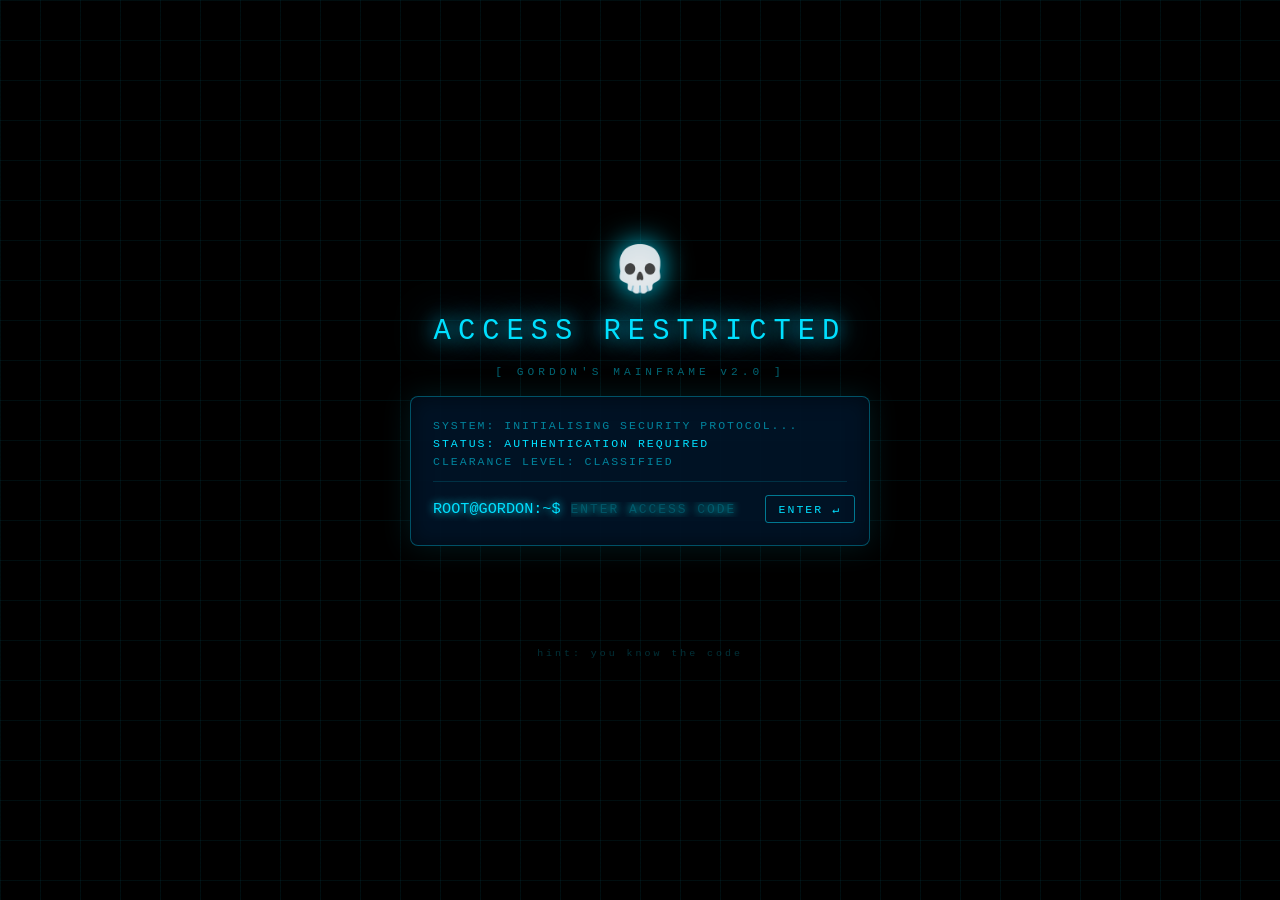
==== commit 1e8eb681: "Update index.html" ====
--- a/index.html
+++ b/index.html
@@ -4,6 +4,63 @@
     <meta charset="UTF-8">
     <meta name="viewport" content="width=device-width, initial-scale=1.0">
     <title>Gordon's Quest</title>
+
+<!-- ===== GORDON'S GATE STYLE ===== -->
+<style>
+  #gg-gate {
+    position: fixed; inset: 0;
+    background: #000;
+    z-index: 999999;
+    display: flex; flex-direction: column;
+    justify-content: center; align-items: center;
+    font-family: 'Courier New', monospace;
+    overflow: hidden;
+  }
+  #gg-gate::before {
+    content: '';
+    position: absolute; inset: 0;
+    background-image:
+      linear-gradient(rgba(0,224,255,0.07) 1px, transparent 1px),
+      linear-gradient(90deg, rgba(0,224,255,0.07) 1px, transparent 1px);
+    background-size: 40px 40px;
+    animation: gg-grid 4s linear infinite;
+  }
+  @keyframes gg-grid { 0% { background-position: 0 0; } 100% { background-position: 40px 40px; } }
+  #gg-gate::after {
+    content: '';
+    position: absolute; inset: 0;
+    background: repeating-linear-gradient(0deg, transparent, transparent 2px, rgba(0,0,0,0.15) 2px, rgba(0,0,0,0.15) 4px);
+    pointer-events: none; z-index: 1;
+  }
+  .gg-content { position: relative; z-index: 2; display: flex; flex-direction: column; align-items: center; gap: 18px; width: 100%; max-width: 500px; padding: 20px; }
+  .gg-skull { font-size: 2.8em; animation: gg-pulse 2s ease-in-out infinite; filter: drop-shadow(0 0 15px #00e0ff); }
+  @keyframes gg-pulse { 0%,100% { transform: scale(1); filter: drop-shadow(0 0 10px #00e0ff); } 50% { transform: scale(1.08); filter: drop-shadow(0 0 25px #00ffff); } }
+  .gg-title { font-size: 1.8em; color: #00e0ff; letter-spacing: 7px; text-align: center; text-shadow: 0 0 20px #00e0ff, 0 0 40px #00a0ff; animation: gg-flicker 4s infinite alternate; }
+  @keyframes gg-flicker { 0%,90%,100% { opacity: 1; } 92% { opacity: 0.4; } 97% { opacity: 0.3; } }
+  .gg-subtitle { color: rgba(0,224,255,0.45); font-size: 0.7em; letter-spacing: 4px; text-align: center; }
+  .gg-box { width: 100%; background: rgba(0,20,40,0.92); border: 1px solid rgba(0,224,255,0.3); border-radius: 8px; padding: 22px; box-shadow: 0 0 30px rgba(0,224,255,0.12), inset 0 0 20px rgba(0,0,0,0.5); }
+  .gg-line { color: rgba(0,224,255,0.55); font-size: 0.72em; margin-bottom: 5px; letter-spacing: 2px; }
+  .gg-line.bright { color: #00e0ff; }
+  .gg-row { display: flex; align-items: center; gap: 10px; margin-top: 13px; border-top: 1px solid rgba(0,224,255,0.15); padding-top: 13px; }
+  .gg-prompt { color: #00e0ff; font-size: 0.95em; white-space: nowrap; text-shadow: 0 0 8px #00e0ff; }
+  #gg-input { background: transparent; border: none; outline: none; color: #00ffff; font-family: 'Courier New', monospace; font-size: 0.95em; flex: 1; letter-spacing: 4px; text-shadow: 0 0 8px #00ffff; caret-color: #00e0ff; }
+  #gg-input::placeholder { color: rgba(0,224,255,0.2); letter-spacing: 2px; font-size: 0.85em; }
+  #gg-btn { background: transparent; border: 1px solid rgba(0,224,255,0.5); color: #00e0ff; font-family: 'Courier New', monospace; font-size: 0.72em; letter-spacing: 2px; padding: 6px 13px; border-radius: 3px; cursor: pointer; transition: all 0.2s; white-space: nowrap; }
+  #gg-btn:hover { background: rgba(0,224,255,0.15); box-shadow: 0 0 12px rgba(0,224,255,0.4); }
+  #gg-denied { color: #ff2244; font-size: 0.82em; letter-spacing: 4px; text-align: center; text-shadow: 0 0 10px #ff2244; height: 20px; opacity: 0; transition: opacity 0.2s; }
+  #gg-denied.show { opacity: 1; }
+  #gg-granted { color: #00ff88; font-size: 1em; letter-spacing: 5px; text-align: center; text-shadow: 0 0 20px #00ff88; opacity: 0; transition: opacity 0.3s; height: 28px; }
+  #gg-granted.show { opacity: 1; }
+  .gg-hint { color: rgba(0,224,255,0.22); font-size: 0.62em; letter-spacing: 3px; text-align: center; }
+  .gg-shake { animation: gg-shk 0.4s cubic-bezier(.36,.07,.19,.97) both !important; }
+  @keyframes gg-shk { 10%,90% { transform: translateX(-4px); } 20%,80% { transform: translateX(6px); } 30%,50%,70% { transform: translateX(-6px); } 40%,60% { transform: translateX(6px); } }
+  .gg-glitch { animation: gg-gl 0.4s steps(1) both !important; }
+  @keyframes gg-gl { 0% { filter: none; } 20% { filter: hue-rotate(90deg) brightness(2); clip-path: inset(10% 0 80% 0); } 40% { filter: hue-rotate(180deg) brightness(0.5); clip-path: inset(60% 0 10% 0); } 60% { filter: hue-rotate(270deg) brightness(2); clip-path: inset(30% 0 50% 0); } 80% { filter: hue-rotate(360deg); clip-path: none; } 100% { filter: none; clip-path: none; } }
+  .gg-unlock { animation: gg-ul 1s ease forwards !important; }
+  @keyframes gg-ul { 0% { opacity: 1; filter: none; } 30% { filter: brightness(3) saturate(2); } 60% { filter: brightness(5) hue-rotate(90deg); transform: scale(1.02); } 100% { opacity: 0; transform: scale(1.05); filter: brightness(10); } }
+</style>
+<!-- ===== END GORDON'S GATE STYLE ===== -->
+
     <style>
         @import url('https://fonts.googleapis.com/css2?family=Press+Start+2P&family=VT323:wght@400&display=swap');
         * { margin:0; padding:0; box-sizing:border-box; }
@@ -12,7 +69,6 @@
         body::before { content:''; position:fixed; inset:0; background-image:radial-gradient(1px 1px at 20% 30%,white 0%,transparent 100%),radial-gradient(1px 1px at 70% 10%,white 0%,transparent 100%),radial-gradient(1px 1px at 45% 80%,rgba(255,255,255,0.6) 0%,transparent 100%),radial-gradient(1px 1px at 90% 50%,white 0%,transparent 100%),radial-gradient(1px 1px at 10% 60%,rgba(255,255,255,0.4) 0%,transparent 100%),radial-gradient(1px 1px at 55% 20%,white 0%,transparent 100%),radial-gradient(1px 1px at 35% 70%,rgba(255,255,255,0.7) 0%,transparent 100%),radial-gradient(1px 1px at 80% 85%,white 0%,transparent 100%); pointer-events:none; z-index:0; }
         .screen { position:relative; width:800px; height:600px; background:#0a0a1e; border:3px solid var(--gold); border-radius:4px; overflow:hidden; display:none; box-shadow:0 0 0 1px #000,0 0 40px rgba(255,215,0,0.3),0 0 80px rgba(255,215,0,0.1),inset 0 0 60px rgba(0,0,0,0.5); z-index:1; }
         .screen::after { content:''; position:absolute; inset:0; background:repeating-linear-gradient(0deg,transparent,transparent 2px,rgba(0,0,0,0.07) 2px,rgba(0,0,0,0.07) 4px); pointer-events:none; z-index:100; }
-        /* MENU */
         #menuScreen { display:flex; flex-direction:column; justify-content:center; align-items:center; }
         .menu-bg { position:absolute; inset:0; background:linear-gradient(to bottom,#0d0d2b 0%,#001a0d 60%,#001500 100%); }
         .menu-stars { position:absolute; inset:0; overflow:hidden; }
@@ -30,14 +86,12 @@
         .menu-btn:hover { transform:translateX(4px); border-color:white; color:var(--gold); box-shadow:0 0 20px rgba(255,215,0,0.3); }
         .menu-btn:active { transform:translateX(2px) translateY(2px); }
         .menu-credit { position:absolute; bottom:14px; color:rgba(255,255,255,0.22); font-size:8px; z-index:2; letter-spacing:1px; }
-        /* SETTINGS */
         #settingsPanel { position:absolute; top:50%; left:50%; transform:translate(-50%,-50%); background:rgba(3,7,30,0.97); color:var(--gold); padding:35px; border-radius:2px; width:380px; display:none; z-index:50; border:2px solid var(--gold); box-shadow:0 0 40px rgba(255,215,0,0.2); }
         .settings-title { font-size:16px; margin-bottom:28px; text-align:center; }
         .settings-row { display:flex; justify-content:space-between; align-items:center; margin:18px 0; font-size:11px; color:rgba(255,255,255,0.7); }
         .key-input { padding:10px; width:60px; text-align:center; background:rgba(255,255,255,0.05); color:white; border:2px solid var(--gold); border-radius:2px; font-size:20px; font-family:'VT323',monospace; outline:none; }
         .close-x { position:absolute; top:12px; right:14px; background:none; color:var(--gold); border:1px solid var(--gold); width:28px; height:28px; border-radius:2px; font-size:13px; cursor:pointer; font-family:'Press Start 2P',monospace; padding:0; margin:0; }
         .close-x:hover { background:rgba(255,215,0,0.1); }
-        /* HUD */
         #hud { position:absolute; top:0; left:0; right:0; height:50px; background:linear-gradient(to bottom,rgba(0,0,0,0.82),transparent); display:flex; align-items:center; padding:0 20px; gap:28px; z-index:20; font-family:'Press Start 2P',monospace; }
         .hud-item { display:flex; flex-direction:column; align-items:center; }
         .hud-label { font-size:7px; color:rgba(255,255,255,0.45); letter-spacing:1px; margin-bottom:2px; }
@@ -52,7 +106,6 @@
         #powerupBar { position:absolute; top:55px; left:20px; z-index:20; font-size:9px; font-family:'Press Start 2P',monospace; display:none; line-height:1.8; }
         .fire-bar { color:#ff6600; } .rainbow-bar { color:#ff00ff; }
         #flagInfo { position:absolute; bottom:50px; right:16px; color:rgba(255,255,255,0.38); font-size:8px; font-family:'Press Start 2P',monospace; z-index:20; }
-        /* MODAL */
         #modal { position:absolute; inset:0; background:rgba(0,0,0,0.88); display:none; flex-direction:column; justify-content:center; align-items:center; z-index:80; backdrop-filter:blur(4px); }
         .modal-box { background:linear-gradient(135deg,#0a0a2a,#12123a); border:2px solid var(--gold); border-radius:4px; padding:44px 54px; text-align:center; box-shadow:0 0 60px rgba(255,215,0,0.2); font-family:'Press Start 2P',monospace; }
         #modalTitle { font-size:26px; color:var(--gold); text-shadow:3px 3px 0 #8B6914; margin-bottom:16px; }
@@ -67,6 +120,29 @@
     </style>
 </head>
 <body>
+
+<!-- ===== GORDON'S GATE ===== -->
+<div id="gg-gate">
+  <div class="gg-content">
+    <div class="gg-skull">💀</div>
+    <div class="gg-title">ACCESS RESTRICTED</div>
+    <div class="gg-subtitle">[ GORDON'S MAINFRAME v2.0 ]</div>
+    <div class="gg-box" id="gg-box">
+      <div class="gg-line">SYSTEM: INITIALISING SECURITY PROTOCOL...</div>
+      <div class="gg-line bright">STATUS: AUTHENTICATION REQUIRED</div>
+      <div class="gg-line">CLEARANCE LEVEL: CLASSIFIED</div>
+      <div class="gg-row">
+        <span class="gg-prompt">ROOT@GORDON:~$</span>
+        <input type="password" id="gg-input" autocomplete="off" spellcheck="false" placeholder="ENTER ACCESS CODE" maxlength="20" />
+        <button id="gg-btn">ENTER ↵</button>
+      </div>
+    </div>
+    <div id="gg-denied">⛔ ACCESS DENIED — INVALID CODE</div>
+    <div id="gg-granted">✅ ACCESS GRANTED — WELCOME BACK</div>
+    <div class="gg-hint">hint: you know the code</div>
+  </div>
+</div>
+<!-- ===== END GORDON'S GATE ===== -->
 
 <!-- MENU -->
 <div id="menuScreen" class="screen" style="display:flex;">
@@ -204,167 +280,126 @@
 //  LEVELS — 20 normal + 1 boss (21 total)
 // ============================================================
 const levels = [
-    // 1 — Tutorial, easy gaps
     { bg:'day',
       platforms:[{x:0,y:550,w:700,h:50},{x:800,y:550,w:500,h:50},{x:380,y:460,w:140,h:20},{x:680,y:410,w:140,h:20},{x:1050,y:360,w:140,h:20}],
       coins:[{x:440,y:437},{x:740,y:387},{x:1110,y:337},{x:250,y:527},{x:560,y:527}],
       enemies:[{x:900,y:518,type:'GOOMBA'},{x:1250,y:518,type:'GOOMBA'}],
       powerUps:[{x:700,y:384,type:'mushroom'}],
       flag:{x:1640,y:550} },
-
-    // 2 — Gaps + first Koopa
     { bg:'day',
       platforms:[{x:0,y:550,w:360,h:50},{x:460,y:550,w:240,h:50},{x:810,y:550,w:240,h:50},{x:1160,y:550,w:290,h:50},{x:1560,y:550,w:340,h:50},{x:280,y:450,w:130,h:20},{x:580,y:400,w:130,h:20},{x:920,y:470,w:130,h:20}],
       coins:[{x:330,y:527},{x:510,y:527},{x:850,y:527},{x:310,y:427},{x:630,y:377}],
       enemies:[{x:520,y:518,type:'GOOMBA'},{x:1000,y:518,type:'KOOPA'},{x:1300,y:518,type:'GOOMBA'}],
       powerUps:[{x:940,y:444,type:'mushroom'}],
       flag:{x:1820,y:550} },
-
-    // 3 — Staircase + fire flower
     { bg:'day',
       platforms:[{x:0,y:550,w:280,h:50},{x:380,y:520,w:150,h:20},{x:620,y:480,w:150,h:20},{x:860,y:440,w:150,h:20},{x:1100,y:480,w:150,h:20},{x:1340,y:520,w:150,h:20},{x:1580,y:550,w:380,h:50}],
       coins:[{x:440,y:496},{x:680,y:456},{x:920,y:416},{x:1160,y:456},{x:1400,y:496}],
       enemies:[{x:420,y:488,type:'GOOMBA'},{x:890,y:408,type:'KOOPA'},{x:1360,y:488,type:'GOOMBA'}],
       powerUps:[{x:700,y:453,type:'fireFlower'}],
       flag:{x:1880,y:550} },
-
-    // 4 — Sunset ascent
     { bg:'sunset',
       platforms:[{x:0,y:550,w:220,h:50},{x:290,y:510,w:130,h:20},{x:490,y:470,w:130,h:20},{x:690,y:430,w:130,h:20},{x:890,y:390,w:130,h:20},{x:1090,y:350,w:130,h:20},{x:1290,y:390,w:130,h:20},{x:1490,y:430,w:130,h:20},{x:1700,y:550,w:350,h:50}],
       coins:[{x:340,y:487},{x:540,y:447},{x:740,y:407},{x:940,y:367},{x:1140,y:327},{x:1340,y:367}],
       enemies:[{x:340,y:478,type:'GOOMBA'},{x:710,y:398,type:'KOOPA'},{x:950,y:358,type:'GOOMBA'},{x:1350,y:358,type:'KOOPA'}],
       powerUps:[{x:1110,y:323,type:'mushroom'}],
       flag:{x:1960,y:550} },
-
-    // 5 — Sunset wide platforms
     { bg:'sunset',
       platforms:[{x:0,y:550,w:240,h:50},{x:330,y:500,w:150,h:20},{x:570,y:455,w:150,h:20},{x:810,y:410,w:150,h:20},{x:1060,y:455,w:150,h:20},{x:1310,y:500,w:150,h:20},{x:1550,y:550,w:380,h:50}],
       coins:[{x:390,y:477},{x:630,y:432},{x:870,y:387},{x:1115,y:432},{x:1365,y:477}],
       enemies:[{x:50,y:518,type:'GOOMBA'},{x:160,y:518,type:'KOOPA'},{x:1620,y:518,type:'GOOMBA'},{x:1760,y:518,type:'KOOPA'}],
       powerUps:[{x:640,y:428,type:'fireFlower'}],
       flag:{x:1850,y:550} },
-
-    // 6 — Night dense gauntlet
     { bg:'night',
       platforms:[{x:0,y:550,w:500,h:50},{x:600,y:550,w:500,h:50},{x:1200,y:550,w:500,h:50},{x:250,y:450,w:160,h:20},{x:700,y:420,w:160,h:20},{x:1100,y:390,w:160,h:20},{x:1450,y:450,w:160,h:20}],
       coins:[{x:300,y:427},{x:760,y:397},{x:1160,y:367},{x:1510,y:427},{x:100,y:527},{x:900,y:527}],
       enemies:[{x:150,y:518,type:'GOOMBA'},{x:360,y:518,type:'KOOPA'},{x:700,y:518,type:'GOOMBA'},{x:900,y:518,type:'GOOMBA'},{x:1260,y:518,type:'KOOPA'},{x:1480,y:518,type:'GOOMBA'}],
       powerUps:[{x:740,y:393,type:'mushroom'},{x:1140,y:363,type:'fireFlower'}],
       flag:{x:1620,y:550} },
-
-    // 7 — Night long horizontal
     { bg:'night',
       platforms:[{x:0,y:550,w:420,h:50},{x:520,y:550,w:300,h:50},{x:920,y:550,w:300,h:50},{x:1320,y:550,w:300,h:50},{x:1720,y:550,w:380,h:50},{x:290,y:460,w:150,h:20},{x:690,y:430,w:150,h:20},{x:1100,y:400,w:150,h:20},{x:1520,y:430,w:150,h:20}],
       coins:[{x:340,y:437},{x:750,y:407},{x:1160,y:377},{x:1570,y:407},{x:560,y:527},{x:1000,y:527},{x:1400,y:527}],
       enemies:[{x:200,y:518,type:'GOOMBA'},{x:600,y:518,type:'KOOPA'},{x:1000,y:518,type:'GOOMBA'},{x:1160,y:368,type:'KOOPA'},{x:1400,y:518,type:'GOOMBA'},{x:1810,y:518,type:'KOOPA'}],
       powerUps:[{x:760,y:403,type:'fireFlower'}],
       flag:{x:2020,y:550} },
-
-    // 8 — Cave descending zigzag
     { bg:'cave',
       platforms:[{x:0,y:200,w:260,h:20},{x:340,y:260,w:210,h:20},{x:630,y:320,w:210,h:20},{x:920,y:380,w:210,h:20},{x:1210,y:440,w:210,h:20},{x:1500,y:500,w:210,h:20},{x:1760,y:550,w:400,h:50}],
       coins:[{x:80,y:177},{x:410,y:237},{x:700,y:297},{x:990,y:357},{x:1280,y:417},{x:1570,y:477}],
       enemies:[{x:60,y:168,type:'GOOMBA'},{x:390,y:228,type:'KOOPA'},{x:680,y:288,type:'GOOMBA'},{x:970,y:348,type:'GOOMBA'},{x:1260,y:408,type:'KOOPA'},{x:1550,y:468,type:'GOOMBA'}],
       powerUps:[{x:1000,y:353,type:'mushroom'}],
       flag:{x:2020,y:550}, playerStart:{x:60,y:140} },
-
-    // 9 — Cave long corridor
     { bg:'cave',
       platforms:[{x:0,y:550,w:300,h:50},{x:400,y:480,w:170,h:20},{x:670,y:410,w:170,h:20},{x:940,y:340,w:170,h:20},{x:1210,y:270,w:170,h:20},{x:1480,y:340,w:170,h:20},{x:1750,y:410,w:170,h:20},{x:2020,y:480,w:170,h:20},{x:2280,y:550,w:300,h:50}],
       coins:[{x:460,y:457},{x:730,y:387},{x:1000,y:317},{x:1270,y:247},{x:1540,y:317},{x:1810,y:387},{x:2080,y:457},{x:150,y:527},{x:2370,y:527}],
       enemies:[{x:450,y:448,type:'GOOMBA'},{x:720,y:378,type:'KOOPA'},{x:990,y:308,type:'GOOMBA'},{x:1260,y:238,type:'KOOPA'},{x:1530,y:308,type:'GOOMBA'},{x:1800,y:378,type:'KOOPA'}],
       powerUps:[{x:1010,y:312,type:'fireFlower'},{x:410,y:453,type:'mushroom'}],
       flag:{x:2460,y:550} },
-
-    // 10 — Sky tight jumps
     { bg:'sky',
       platforms:[{x:0,y:400,w:210,h:20},{x:290,y:370,w:130,h:20},{x:500,y:340,w:130,h:20},{x:710,y:310,w:130,h:20},{x:920,y:340,w:130,h:20},{x:1130,y:370,w:130,h:20},{x:1340,y:400,w:130,h:20},{x:1550,y:370,w:130,h:20},{x:1760,y:340,w:130,h:20},{x:1970,y:310,w:130,h:20},{x:2180,y:340,w:300,h:20}],
       coins:[{x:330,y:347},{x:540,y:317},{x:750,y:287},{x:960,y:317},{x:1170,y:347},{x:1380,y:377},{x:1590,y:347},{x:1800,y:317},{x:2010,y:287}],
       enemies:[{x:50,y:368,type:'GOOMBA'},{x:330,y:338,type:'KOOPA'},{x:750,y:278,type:'GOOMBA'},{x:960,y:308,type:'KOOPA'},{x:1590,y:338,type:'GOOMBA'},{x:2010,y:278,type:'KOOPA'}],
       powerUps:[{x:760,y:282,type:'mushroom'},{x:1810,y:312,type:'fireFlower'}],
       flag:{x:2380,y:340}, playerStart:{x:60,y:340} },
-
-    // 11 — Volcano: lava pits, fast enemies, tight corridors
     { bg:'boss',
       platforms:[{x:0,y:550,w:180,h:50},{x:250,y:550,w:160,h:50},{x:490,y:550,w:160,h:50},{x:730,y:550,w:160,h:50},{x:970,y:550,w:160,h:50},{x:1210,y:550,w:160,h:50},{x:1450,y:550,w:180,h:50},{x:140,y:460,w:120,h:20},{x:380,y:420,w:120,h:20},{x:620,y:380,w:120,h:20},{x:860,y:420,w:120,h:20},{x:1100,y:460,w:120,h:20},{x:1340,y:420,w:120,h:20}],
       coins:[{x:175,y:437},{x:415,y:397},{x:655,y:357},{x:895,y:397},{x:1135,y:437},{x:1375,y:397},{x:60,y:527},{x:560,y:527},{x:1100,y:527}],
       enemies:[{x:60,y:518,type:'GOOMBA'},{x:290,y:518,type:'KOOPA'},{x:770,y:518,type:'GOOMBA'},{x:1010,y:518,type:'KOOPA'},{x:630,y:348,type:'GOOMBA'},{x:1360,y:388,type:'KOOPA'}],
       powerUps:[{x:650,y:353,type:'fireFlower'}],
       flag:{x:1560,y:550} },
-
-    // 12 — Ice world: long slippery run with dense enemies
     { bg:'sky',
       platforms:[{x:0,y:550,w:600,h:50},{x:700,y:550,w:200,h:50},{x:1000,y:550,w:200,h:50},{x:1300,y:550,w:200,h:50},{x:1600,y:550,w:500,h:50},{x:200,y:440,w:180,h:20},{x:500,y:400,w:180,h:20},{x:850,y:460,w:180,h:20},{x:1150,y:420,w:180,h:20},{x:1450,y:460,w:180,h:20}],
       coins:[{x:260,y:417},{x:560,y:377},{x:900,y:437},{x:1200,y:397},{x:1490,y:437},{x:100,y:527},{x:750,y:527},{x:1050,y:527},{x:1700,y:527}],
       enemies:[{x:150,y:518,type:'KOOPA'},{x:400,y:518,type:'GOOMBA'},{x:750,y:518,type:'KOOPA'},{x:1050,y:518,type:'GOOMBA'},{x:1350,y:518,type:'KOOPA'},{x:870,y:428,type:'GOOMBA'},{x:1460,y:428,type:'KOOPA'}],
       powerUps:[{x:510,y:373,type:'mushroom'},{x:1170,y:393,type:'fireFlower'}],
       flag:{x:2000,y:550} },
-
-    // 13 — Forest: alternating high/low with lots of jumps
     { bg:'day',
       platforms:[{x:0,y:550,w:200,h:50},{x:280,y:480,w:140,h:20},{x:500,y:400,w:140,h:20},{x:720,y:480,w:140,h:20},{x:940,y:400,w:140,h:20},{x:1160,y:320,w:140,h:20},{x:1380,y:400,w:140,h:20},{x:1600,y:480,w:140,h:20},{x:1820,y:550,w:300,h:50}],
       coins:[{x:330,y:457},{x:550,y:377},{x:770,y:457},{x:990,y:377},{x:1210,y:297},{x:1430,y:377},{x:1650,y:457}],
       enemies:[{x:310,y:448,type:'GOOMBA'},{x:530,y:368,type:'KOOPA'},{x:970,y:368,type:'GOOMBA'},{x:1190,y:288,type:'KOOPA'},{x:1610,y:448,type:'GOOMBA'}],
       powerUps:[{x:1170,y:293,type:'fireFlower'},{x:295,y:453,type:'mushroom'}],
       flag:{x:2020,y:550} },
-
-    // 14 — Desert: very long run, lots of gaps, fast Koopas
     { bg:'sunset',
       platforms:[{x:0,y:550,w:300,h:50},{x:400,y:550,w:120,h:50},{x:620,y:550,w:120,h:50},{x:840,y:550,w:120,h:50},{x:1060,y:550,w:300,h:50},{x:1460,y:550,w:120,h:50},{x:1680,y:550,w:120,h:50},{x:1900,y:550,w:300,h:50},{x:200,y:450,w:150,h:20},{x:700,y:420,w:150,h:20},{x:1100,y:390,w:150,h:20},{x:1560,y:420,w:150,h:20},{x:2000,y:460,w:150,h:20}],
       coins:[{x:240,y:427},{x:450,y:527},{x:740,y:397},{x:870,y:527},{x:1140,y:367},{x:1600,y:397},{x:2030,y:437},{x:1090,y:527},{x:1760,y:527}],
       enemies:[{x:100,y:518,type:'KOOPA'},{x:450,y:518,type:'GOOMBA'},{x:720,y:388,type:'KOOPA'},{x:1120,y:358,type:'KOOPA'},{x:1460,y:518,type:'GOOMBA'},{x:1920,y:518,type:'KOOPA'},{x:2020,y:428,type:'GOOMBA'}],
       powerUps:[{x:760,y:393,type:'mushroom'},{x:1150,y:363,type:'fireFlower'}],
       flag:{x:2100,y:550} },
-
-    // 15 — Storm sky: diagonal rising platforms, fiercest enemies
     { bg:'night',
       platforms:[{x:0,y:500,w:200,h:20},{x:270,y:460,w:160,h:20},{x:510,y:420,w:160,h:20},{x:750,y:380,w:160,h:20},{x:990,y:340,w:160,h:20},{x:1230,y:300,w:160,h:20},{x:1470,y:340,w:160,h:20},{x:1710,y:380,w:160,h:20},{x:1950,y:420,w:160,h:20},{x:2190,y:460,w:280,h:20}],
       coins:[{x:50,y:477},{x:310,y:437},{x:550,y:397},{x:790,y:357},{x:1030,y:317},{x:1270,y:277},{x:1510,y:317},{x:1750,y:357},{x:1990,y:397},{x:2290,y:437}],
       enemies:[{x:40,y:468,type:'KOOPA'},{x:290,y:428,type:'GOOMBA'},{x:530,y:388,type:'KOOPA'},{x:770,y:348,type:'KOOPA'},{x:1010,y:308,type:'GOOMBA'},{x:1250,y:268,type:'KOOPA'},{x:1490,y:308,type:'GOOMBA'},{x:1730,y:348,type:'KOOPA'},{x:1970,y:388,type:'GOOMBA'}],
       powerUps:[{x:1010,y:313,type:'fireFlower'},{x:60,y:473,type:'mushroom'}],
       flag:{x:2380,y:460}, playerStart:{x:60,y:440} },
-
-    // 16 — Haunted ruins: crumbling platforms over abyss
     { bg:'night',
       platforms:[{x:0,y:550,w:220,h:50},{x:310,y:490,w:130,h:20},{x:530,y:430,w:130,h:20},{x:750,y:370,w:130,h:20},{x:970,y:430,w:130,h:20},{x:1190,y:490,w:130,h:20},{x:1410,y:430,w:130,h:20},{x:1630,y:370,w:130,h:20},{x:1860,y:550,w:260,h:50}],
       coins:[{x:360,y:467},{x:580,y:407},{x:800,y:347},{x:1020,y:407},{x:1240,y:467},{x:1460,y:407},{x:1680,y:347},{x:80,y:527},{x:1940,y:527}],
       enemies:[{x:330,y:458,type:'KOOPA'},{x:560,y:398,type:'GOOMBA'},{x:780,y:338,type:'KOOPA'},{x:1000,y:398,type:'KOOPA'},{x:1220,y:458,type:'GOOMBA'},{x:1440,y:398,type:'KOOPA'},{x:1650,y:338,type:'GOOMBA'}],
       powerUps:[{x:770,y:342,type:'fireFlower'},{x:340,y:462,type:'mushroom'}],
       flag:{x:2010,y:550} },
-
-    // 17 — Fortress: wide ground with wall towers to climb
     { bg:'cave',
       platforms:[{x:0,y:550,w:400,h:50},{x:500,y:550,w:300,h:50},{x:900,y:550,w:300,h:50},{x:1300,y:550,w:300,h:50},{x:1700,y:550,w:400,h:50},{x:120,y:430,w:140,h:20},{x:120,y:320,w:140,h:20},{x:550,y:400,w:140,h:20},{x:550,y:290,w:140,h:20},{x:960,y:430,w:140,h:20},{x:960,y:320,w:140,h:20},{x:1370,y:400,w:140,h:20},{x:1800,y:430,w:140,h:20}],
       coins:[{x:160,y:407},{x:160,y:297},{x:590,y:377},{x:590,y:267},{x:1000,y:407},{x:1000,y:297},{x:1410,y:377},{x:1840,y:407}],
       enemies:[{x:100,y:518,type:'GOOMBA'},{x:560,y:518,type:'KOOPA'},{x:960,y:518,type:'GOOMBA'},{x:1370,y:518,type:'KOOPA'},{x:1750,y:518,type:'GOOMBA'},{x:140,y:288,type:'KOOPA'},{x:570,y:258,type:'GOOMBA'}],
       powerUps:[{x:975,y:292,type:'fireFlower'},{x:130,y:402,type:'mushroom'}],
       flag:{x:1990,y:550} },
-
-    // 18 — Lava cavern: very narrow safe zones, enemies on every ledge
     { bg:'boss',
       platforms:[{x:0,y:550,w:160,h:50},{x:240,y:520,w:120,h:20},{x:450,y:480,w:120,h:20},{x:660,y:440,w:120,h:20},{x:870,y:400,w:120,h:20},{x:1080,y:440,w:120,h:20},{x:1290,y:480,w:120,h:20},{x:1500,y:520,w:120,h:20},{x:1700,y:550,w:260,h:50}],
       coins:[{x:285,y:497},{x:495,y:457},{x:705,y:417},{x:915,y:377},{x:1125,y:417},{x:1335,y:457},{x:1545,y:497},{x:60,y:527},{x:1790,y:527}],
       enemies:[{x:260,y:488,type:'KOOPA'},{x:470,y:448,type:'GOOMBA'},{x:680,y:408,type:'KOOPA'},{x:890,y:368,type:'KOOPA'},{x:1100,y:408,type:'GOOMBA'},{x:1310,y:448,type:'KOOPA'},{x:1520,y:488,type:'GOOMBA'}],
       powerUps:[{x:895,y:373,type:'fireFlower'}],
       flag:{x:1860,y:550} },
-
-    // 19 — Sky gauntlet: only floating platforms at two heights, heavy enemy coverage
     { bg:'sky',
       platforms:[{x:0,y:350,w:200,h:20},{x:280,y:430,w:160,h:20},{x:520,y:350,w:160,h:20},{x:760,y:430,w:160,h:20},{x:1000,y:350,w:160,h:20},{x:1240,y:430,w:160,h:20},{x:1480,y:350,w:160,h:20},{x:1720,y:430,w:160,h:20},{x:1960,y:350,w:280,h:20}],
       coins:[{x:50,y:327},{x:320,y:407},{x:560,y:327},{x:800,y:407},{x:1040,y:327},{x:1280,y:407},{x:1520,y:327},{x:1760,y:407},{x:2040,y:327}],
       enemies:[{x:40,y:318,type:'KOOPA'},{x:300,y:398,type:'GOOMBA'},{x:540,y:318,type:'KOOPA'},{x:780,y:398,type:'KOOPA'},{x:1020,y:318,type:'GOOMBA'},{x:1260,y:398,type:'KOOPA'},{x:1500,y:318,type:'GOOMBA'},{x:1740,y:398,type:'KOOPA'}],
       powerUps:[{x:1010,y:323,type:'fireFlower'},{x:50,y:323,type:'mushroom'}],
       flag:{x:2130,y:350}, playerStart:{x:60,y:300} },
-
-    // 20 — Chaos run: everything thrown at you before the boss
     { bg:'night',
       platforms:[{x:0,y:550,w:280,h:50},{x:380,y:510,w:120,h:20},{x:590,y:460,w:120,h:20},{x:800,y:410,w:120,h:20},{x:1010,y:460,w:120,h:20},{x:1220,y:510,w:120,h:20},{x:1430,y:460,w:120,h:20},{x:1640,y:410,w:120,h:20},{x:1850,y:550,w:320,h:50},{x:200,y:420,w:140,h:20},{x:650,y:340,w:140,h:20},{x:1100,y:340,w:140,h:20},{x:1700,y:340,w:140,h:20}],
       coins:[{x:415,y:487},{x:625,y:437},{x:835,y:387},{x:1045,y:437},{x:1255,y:487},{x:1465,y:437},{x:1675,y:387},{x:220,y:397},{x:670,y:317},{x:1120,y:317}],
       enemies:[{x:100,y:518,type:'GOOMBA'},{x:410,y:478,type:'KOOPA'},{x:620,y:428,type:'GOOMBA'},{x:820,y:378,type:'KOOPA'},{x:1030,y:428,type:'KOOPA'},{x:1240,y:478,type:'GOOMBA'},{x:1450,y:428,type:'KOOPA'},{x:1660,y:378,type:'GOOMBA'},{x:1900,y:518,type:'KOOPA'},{x:660,y:308,type:'GOOMBA'},{x:1110,y:308,type:'KOOPA'}],
       powerUps:[{x:670,y:313,type:'fireFlower'},{x:210,y:393,type:'mushroom'}],
       flag:{x:2060,y:550} },
-
-    // 21 — BOSS LEVEL (fireball only — no brawler)
     { bg:'boss', isBossLevel:true,
       platforms:[{x:0,y:550,w:950,h:50},{x:1100,y:550,w:950,h:50},{x:280,y:420,w:170,h:20},{x:600,y:360,w:170,h:20},{x:1230,y:360,w:170,h:20},{x:1560,y:420,w:170,h:20}],
       enemies:[],
@@ -397,13 +432,9 @@
     powerUps  = lvl.powerUps ? lvl.powerUps.map(p => ({...p, collected:false})) : [];
     fireballs = []; bossFireballs = [];
 
-    // ---- Enemy patrol bounds (THE FIX for level 5 lag) ----
-    // Each enemy gets pMin/pMax from explicit data or auto-detected from its platform.
-    // Enemies only patrol their own platform — no cross-platform wandering, no instant direction reversal.
     enemies = (lvl.enemies||[]).map(e => {
         let pMin = e.patrolMin, pMax = e.patrolMax;
         if (pMin === undefined) {
-            // Find the platform directly under this enemy's spawn y
             for (const p of lvl.platforms) {
                 const enemyBottom = e.y + 32;
                 if (e.x + 20 >= p.x && e.x + 12 <= p.x + p.w && Math.abs(enemyBottom - p.y) < 50) {
@@ -478,14 +509,13 @@
 }
 
 // ============================================================
-//  UPDATE ENEMIES — patrol-bounded, no gravity jitter
+//  UPDATE ENEMIES
 // ============================================================
 function updateEnemies() {
     for (const e of enemies) {
         if (!e.active) continue;
         e.x += e.speed * e.dir;
 
-        // Platform landing — snap e.y to the platform it's on
         let onPlatform = false;
         for (const p of platforms) {
             if (e.x+32>p.x && e.x<p.x+p.w) {
@@ -497,11 +527,9 @@
         }
         if (!onPlatform) { e.vy+=GRAVITY*0.7; e.y+=e.vy; if(e.y>700){e.active=false;continue;} } else { e.vy=0; }
 
-        // Patrol reversal using computed bounds — prevents micro-oscillation
         if (e.x <= e.pMin) { e.x=e.pMin; e.dir=1; }
         else if (e.x+32 >= e.pMax) { e.x=e.pMax-32; e.dir=-1; }
 
-        // Player collision
         if (!player.invincible && player.x+player.w>e.x+4 && player.x<e.x+28 && player.y+player.h>e.y+4 && player.y<e.y+28) {
             if (player.velY>1 && player.y+player.h<e.y+16) {
                 e.active=false; player.velY=-9; gState.score+=200; updateHUD();
@@ -520,7 +548,6 @@
 function updateBoss() {
     if (!boss||!boss.active) return;
     boss.x += boss.moveSpeed * boss.moveDir;
-    // Keep boss on the ground platform
     for (const p of platforms) {
         if (boss.x+boss.w>p.x && boss.x<p.x+p.w && p.h>=40) {
             if (boss.y+boss.h >= p.y-2) { boss.y=p.y-boss.h; break; }
@@ -547,7 +574,6 @@
     fireballs = fireballs.filter(f => {
         f.x+=f.vx; f.y+=f.vy; f.vy+=0.25;
         if(f.y>545){f.y=545;f.vy=-Math.abs(f.vy)*0.55;}
-        // Hit boss with fireball
         if(boss&&boss.active&&f.x>boss.x&&f.x<boss.x+boss.w&&f.y>boss.y&&f.y<boss.y+boss.h){
             boss.health--;
             spawnParticles(boss.x+45,boss.y+32,18,{color:'#ff6600',size:4,life:28});
@@ -676,37 +702,23 @@
     const cx=gState.cameraX,sx=shake.x,sy=shake.y;
     const lvl=levels[gState.currentLevel-1];
     const t=BG[lvl&&lvl.bg?lvl.bg:'day'];
-
-    // Clear entire canvas every frame — prevents ghost frames and double-floor artifacts
     ctx.clearRect(0,0,800,600);
-
-    // Sky fills the full canvas so no undrawn gaps ever appear
     const sg=ctx.createLinearGradient(0,0,0,600);
     sg.addColorStop(0,t.sky0);sg.addColorStop(0.65,t.sky1);sg.addColorStop(1,t.g0||t.sky1);
     ctx.fillStyle=sg;ctx.fillRect(0,0,800,600);
-
-    // Celestial body
     if(lvl.bg==='night'){ctx.fillStyle='rgba(255,255,220,0.9)';ctx.shadowColor='#ffffaa';ctx.shadowBlur=25;ctx.beginPath();ctx.arc(680-cx*0.04+sx,68+sy,20,0,Math.PI*2);ctx.fill();ctx.shadowBlur=0;}
     else if(lvl.bg!=='cave'&&lvl.bg!=='sky'){ctx.fillStyle='#fff9c4';ctx.shadowColor='#ffe082';ctx.shadowBlur=30;ctx.beginPath();ctx.arc(700-cx*0.04+sx,66+sy,30,0,Math.PI*2);ctx.fill();ctx.shadowBlur=0;}
-
-    // Clouds
     if(lvl.bg!=='cave'&&lvl.bg!=='boss'){
         ctx.fillStyle=lvl.bg==='night'?'rgba(50,50,110,0.4)':'rgba(255,255,255,0.88)';
         for(const c of cloudOffs){const cx2=((c.x-cx*0.28)%1050+1050)%1050;drawCloud(cx2+sx,c.y+sy,c.s);}
     }
-
-    // Mountains (parallax layer)
     ctx.fillStyle=t.mtn;
     for(let i=0;i<7;i++){const mx=((i*260-cx*0.14)+1800+sx)%1800-200,mh=70+Math.sin(i*1.9)*35;ctx.beginPath();ctx.moveTo(mx,420);ctx.lineTo(mx+130,420-mh);ctx.lineTo(mx+260,420);ctx.fill();}
-
-    // Ground fill drawn behind platforms
     if(t.g0){
         const gg=ctx.createLinearGradient(0,430,0,600);
         gg.addColorStop(0,t.g0);gg.addColorStop(0.3,t.g1);gg.addColorStop(1,'#0a0500');
         ctx.fillStyle=gg;ctx.fillRect(0,430,800,170);
     }
-
-    // Boss lava glow overlay
     if(lvl.bg==='boss'){const gl=Math.sin(frameCount*0.04)*0.06+0.07;ctx.fillStyle=`rgba(255,80,0,${gl})`;ctx.fillRect(0,0,800,600);}
 }
 function drawCloud(x,y,s){ctx.beginPath();ctx.arc(x,y,25*s,0,Math.PI*2);ctx.arc(x+30*s,y-10*s,30*s,0,Math.PI*2);ctx.arc(x+60*s,y,22*s,0,Math.PI*2);ctx.arc(x+30*s,y+10*s,25*s,0,Math.PI*2);ctx.fill();}
@@ -837,16 +849,12 @@
 function drawBoss(){
     if(!boss||!boss.active) return;
     const rx=boss.x-gState.cameraX+shake.x,ry=boss.y+shake.y;
-    // Lava shadow
     ctx.fillStyle='rgba(255,80,0,0.18)';ctx.beginPath();ctx.ellipse(rx+45,ry+90,58,20,0,0,Math.PI*2);ctx.fill();
-    // Shell
     ctx.fillStyle='#880000';ctx.beginPath();ctx.arc(rx+45,ry+45,43,0,Math.PI*2);ctx.fill();
     ctx.strokeStyle='rgba(180,0,0,0.7)';ctx.lineWidth=2.5;
     for(let i=0;i<7;i++){const a=(i/7)*Math.PI*2;ctx.beginPath();ctx.arc(rx+45+Math.cos(a)*20,ry+45+Math.sin(a)*20,12,0,Math.PI*2);ctx.stroke();}
-    // Spikes
     ctx.fillStyle='#3d0000';
     for(let i=0;i<8;i++){const a=(i/8)*Math.PI*2+frameCount*0.012;ctx.save();ctx.translate(rx+45+Math.cos(a)*43,ry+45+Math.sin(a)*43);ctx.rotate(a);ctx.beginPath();ctx.moveTo(0,-10);ctx.lineTo(-6,0);ctx.lineTo(6,0);ctx.closePath();ctx.fill();ctx.restore();}
-    // Face
     ctx.fillStyle='#ffcc80';ctx.beginPath();ctx.ellipse(rx+45,ry+40,26,20,0,0,Math.PI*2);ctx.fill();
     const ep=1+Math.sin(frameCount*0.12)*0.6;
     ctx.fillStyle='#fff';ctx.beginPath();ctx.arc(rx+33,ry+34,9,0,Math.PI*2);ctx.fill();ctx.beginPath();ctx.arc(rx+57,ry+34,9,0,Math.PI*2);ctx.fill();
@@ -854,7 +862,6 @@
     ctx.beginPath();ctx.arc(rx+35,ry+34,6*ep,0,Math.PI*2);ctx.fill();ctx.beginPath();ctx.arc(rx+59,ry+34,6*ep,0,Math.PI*2);ctx.fill();ctx.shadowBlur=0;
     ctx.fillStyle='#660000';ctx.beginPath();ctx.moveTo(rx+28,ry+52);ctx.quadraticCurveTo(rx+45,ry+68,rx+62,ry+52);ctx.fill();
     ctx.fillStyle='#fff';ctx.fillRect(rx+31,ry+52,9,12);ctx.fillRect(rx+50,ry+52,9,12);
-    // HP ring
     const hpF=boss.health/boss.maxHealth,rc=hpF>0.6?'#ff8800':hpF>0.3?'#ff4400':'#ff0000';
     ctx.shadowColor=rc;ctx.shadowBlur=22+Math.sin(frameCount*0.1)*10;ctx.strokeStyle=rc;ctx.lineWidth=4;
     ctx.beginPath();ctx.arc(rx+45,ry+45,48,0,Math.PI*2);ctx.stroke();ctx.shadowBlur=0;
@@ -912,5 +919,51 @@
 }
 function restartFromModal(){document.getElementById('modal').style.display='none';initGame();}
 </script>
+
+<!-- ===== GORDON'S GATE SCRIPT ===== -->
+<script>
+  (function() {
+    var SECRET_CODE = "G0RD0N";
+    var gate    = document.getElementById('gg-gate');
+    var input   = document.getElementById('gg-input');
+    var btn     = document.getElementById('gg-btn');
+    var box     = document.getElementById('gg-box');
+    var denied  = document.getElementById('gg-denied');
+    var granted = document.getElementById('gg-granted');
+    var active  = false, t;
+    function attempt() {
+      var val = input.value.toUpperCase().trim();
+      if (val === SECRET_CODE) {
+        denied.classList.remove('show');
+        granted.classList.add('show');
+        input.disabled = true;
+        btn.disabled = true;
+        setTimeout(function() {
+          gate.classList.add('gg-unlock');
+          setTimeout(function() { gate.style.display = 'none'; }, 900);
+        }, 600);
+      } else {
+        if (active) return;
+        active = true;
+        denied.classList.add('show');
+        box.classList.add('gg-shake');
+        gate.classList.add('gg-glitch');
+        input.value = '';
+        clearTimeout(t);
+        t = setTimeout(function() {
+          denied.classList.remove('show');
+          box.classList.remove('gg-shake');
+          gate.classList.remove('gg-glitch');
+          active = false;
+        }, 1200);
+      }
+    }
+    btn.addEventListener('click', attempt);
+    input.addEventListener('keydown', function(e) { if (e.key === 'Enter') attempt(); });
+    window.addEventListener('load', function() { setTimeout(function() { input.focus(); }, 150); });
+  })();
+</script>
+<!-- ===== END GORDON'S GATE SCRIPT ===== -->
+
 </body>
 </html>
